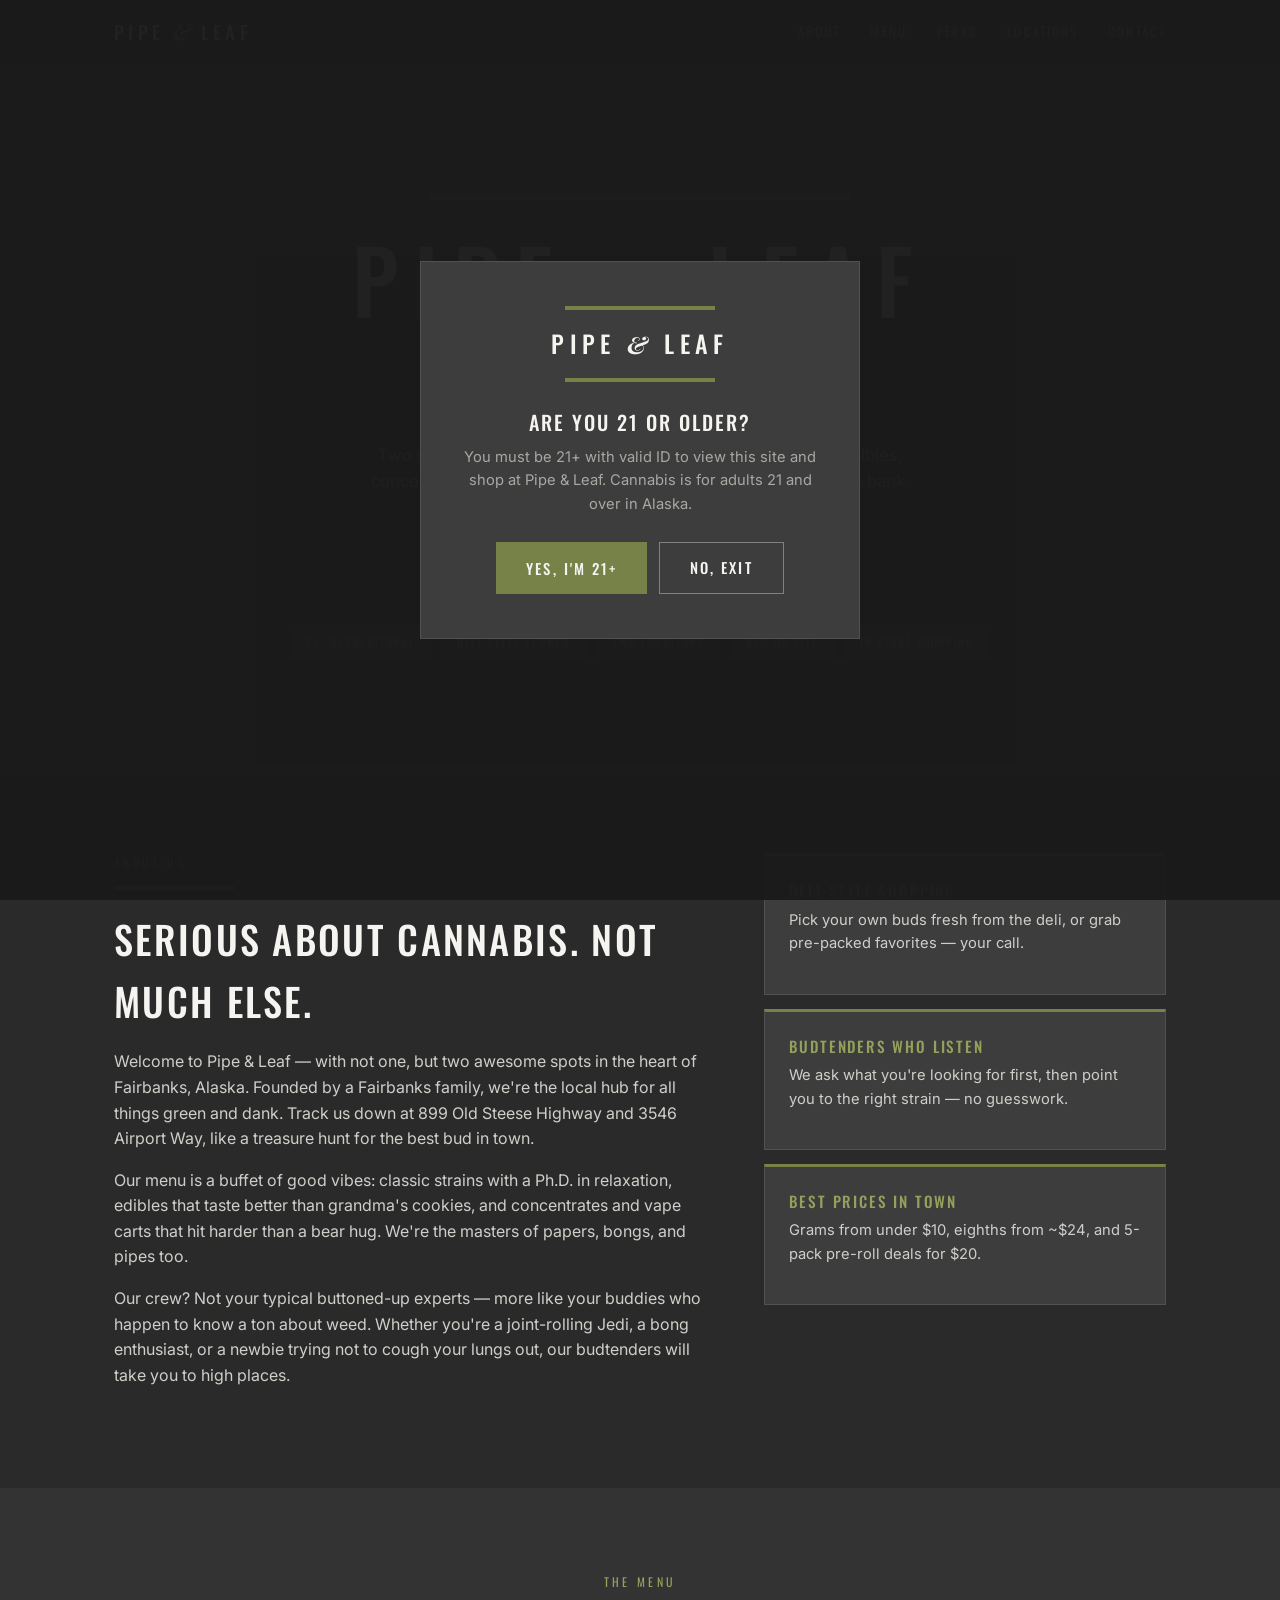
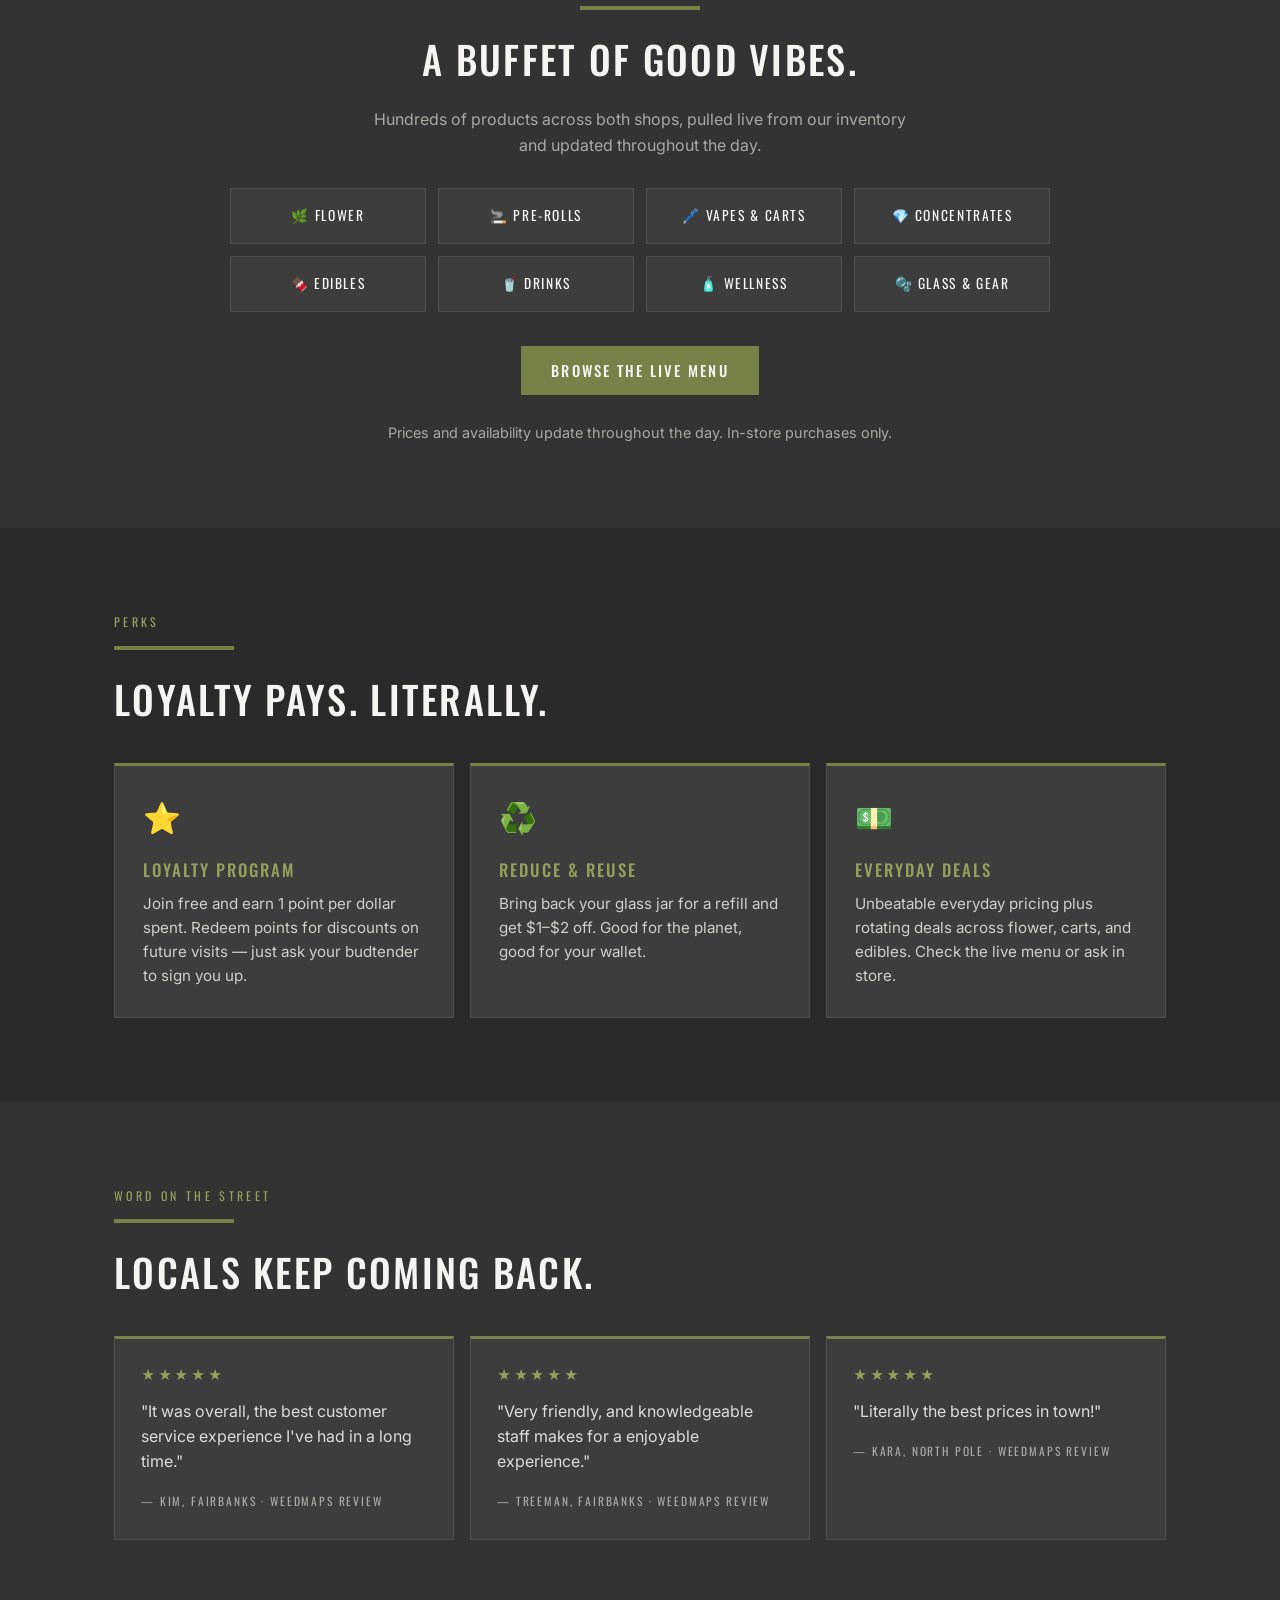
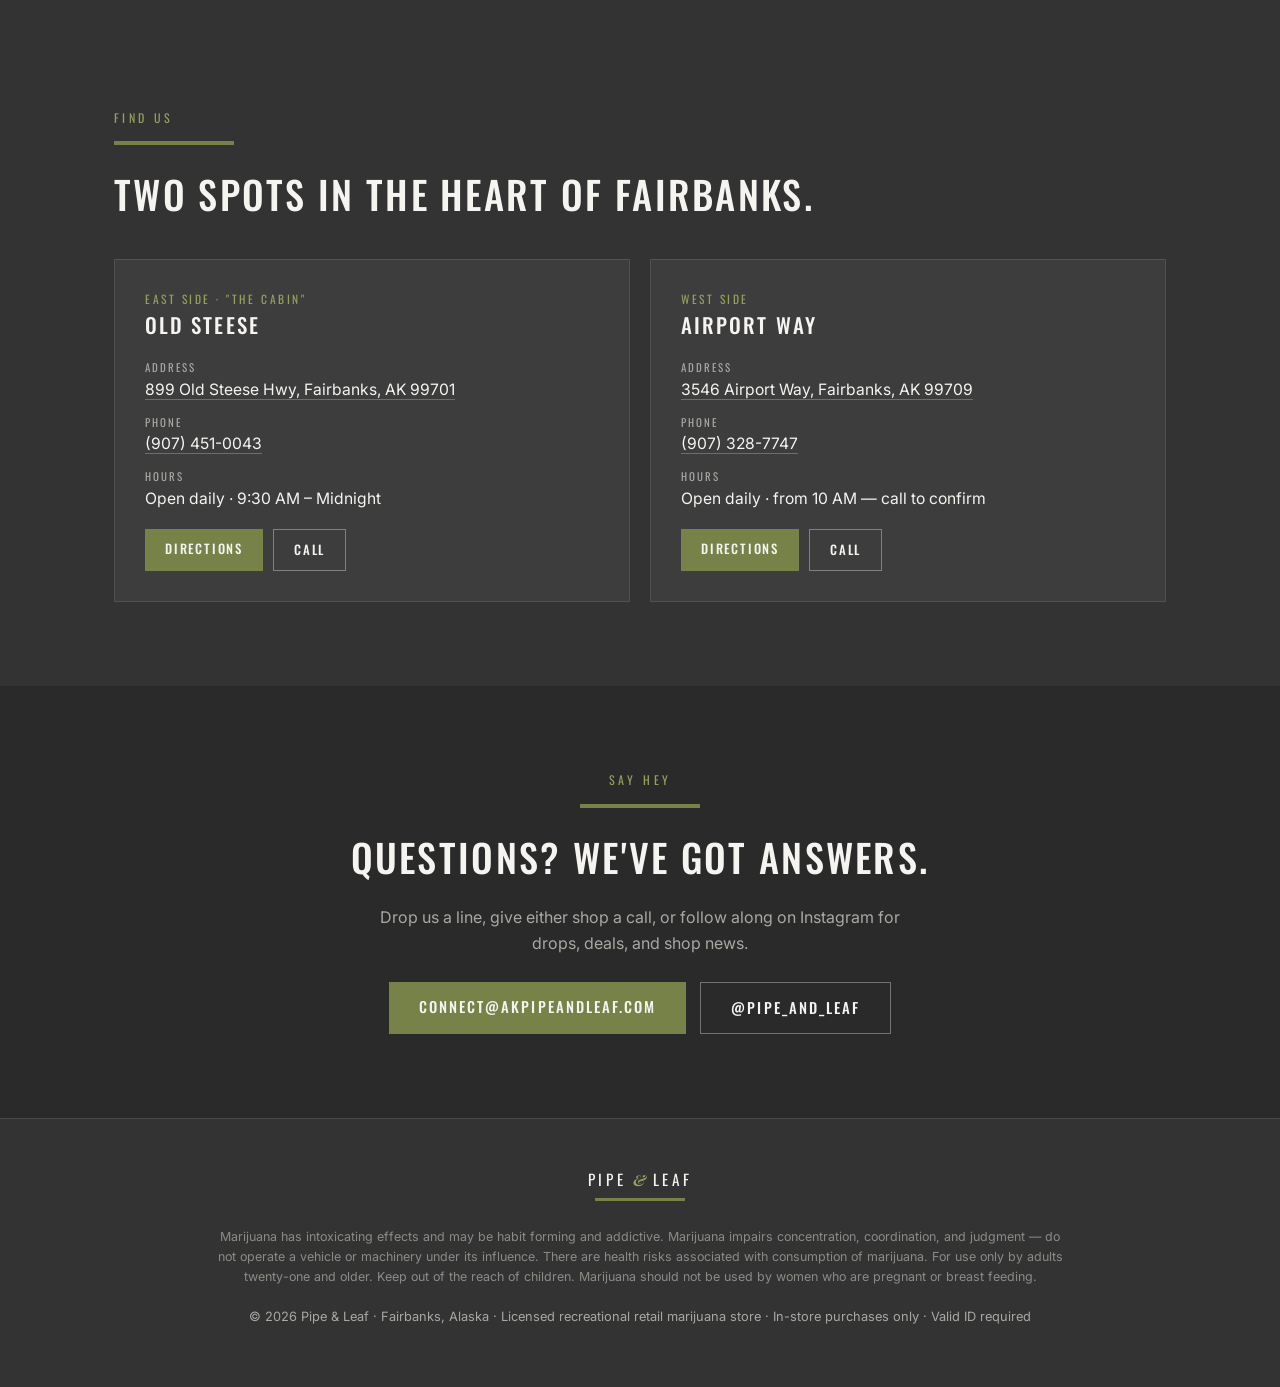
==== index.html @ ba617c5a "Add files via upload" ====
<!DOCTYPE html>
<html lang="en">
<head>
<meta charset="UTF-8">
<meta name="viewport" content="width=device-width, initial-scale=1.0">
<title>Pipe &amp; Leaf | Fairbanks, Alaska Cannabis Dispensary</title>
<meta name="description" content="Pipe &amp; Leaf is a family-founded cannabis dispensary with two Fairbanks, Alaska locations — premium flower, edibles, concentrates, vape carts, and glass at unbeatable prices. 21+ only.">
<meta property="og:title" content="Pipe &amp; Leaf | Fairbanks Cannabis">
<meta property="og:description" content="Two locations in the heart of Fairbanks, Alaska. Flower, edibles, concentrates, carts, and glass — family-founded, budget-friendly.">
<meta property="og:type" content="website">
<meta property="og:url" content="https://pipeandleaf.nealmedia.app">
<meta property="og:image" content="https://images.weedmaps.com/dispensaries/000/325/836/mobile_hero/1738631718-pipe-and-leaf.jpg?w=1200&auto=format">
<link rel="preconnect" href="https://fonts.googleapis.com">
<link rel="preconnect" href="https://fonts.gstatic.com" crossorigin>
<link href="https://fonts.googleapis.com/css2?family=Oswald:wght@300;400;500;600&family=Playfair+Display:ital,wght@1,500;1,700&family=Inter:wght@400;500;600&display=swap" rel="stylesheet">
<link rel="icon" href="data:image/svg+xml,<svg xmlns='http://www.w3.org/2000/svg' viewBox='0 0 100 100'><rect width='100' height='100' fill='%23333333'/><rect x='15' y='24' width='70' height='6' fill='%23768248'/><rect x='15' y='70' width='70' height='6' fill='%23768248'/><text x='50' y='58' font-family='sans-serif' font-size='28' fill='white' text-anchor='middle' font-weight='bold'>P%26L</text></svg>">
<style>
  :root{
    --charcoal:#333333;        /* brand background */
    --charcoal-2:#3d3d3d;      /* raised surfaces */
    --charcoal-3:#2a2a2a;      /* deeper surfaces */
    --olive:#768248;           /* brand green bars */
    --olive-bright:#93a15c;    /* hover / accents */
    --white:#f5f4f1;
    --muted:#a8a8a3;
    --line:rgba(255,255,255,.1);
  }
  *{margin:0;padding:0;box-sizing:border-box}
  html{scroll-behavior:smooth}
  body{font-family:'Inter',sans-serif;background:var(--charcoal);color:var(--white);line-height:1.6}
  h1,h2,h3{font-family:'Oswald',sans-serif;text-transform:uppercase;font-weight:500;letter-spacing:.06em}
  .amp{font-family:'Playfair Display',serif;font-style:italic;text-transform:none;font-weight:700}
  a{color:inherit}
  .wrap{max-width:1100px;margin:0 auto;padding:0 24px}

  /* Brand rules (the olive bars) */
  .rule{display:block;width:120px;height:4px;background:var(--olive);border:none;margin:0 0 18px}
  .rule.center{margin:0 auto 18px}

  /* Age gate */
  #agegate{position:fixed;inset:0;background:rgba(26,26,26,.97);z-index:100;display:flex;align-items:center;justify-content:center;padding:24px}
  #agegate .card{background:var(--charcoal-2);border:1px solid var(--line);max-width:440px;text-align:center;padding:44px 36px}
  #agegate .mark{font-family:'Oswald',sans-serif;font-weight:500;font-size:1.5rem;letter-spacing:.22em;text-transform:uppercase;margin:14px 0}
  #agegate .bar{width:150px;height:4px;background:var(--olive);margin:0 auto}
  #agegate h2{font-size:1.25rem;margin:24px 0 8px;letter-spacing:.1em}
  #agegate p{color:var(--muted);font-size:.92rem;margin-bottom:26px}
  #agegate .btns{display:flex;gap:12px;justify-content:center}
  .btn{display:inline-block;padding:13px 30px;border:none;font-family:'Oswald',sans-serif;font-weight:500;font-size:.92rem;letter-spacing:.14em;text-transform:uppercase;cursor:pointer;text-decoration:none;transition:background .15s ease,color .15s ease,border-color .15s ease}
  .btn-primary{background:var(--olive);color:var(--white)}
  .btn-primary:hover{background:var(--olive-bright)}
  .btn-ghost{background:transparent;color:var(--white);border:1px solid rgba(255,255,255,.35)}
  .btn-ghost:hover{border-color:var(--olive-bright);color:var(--olive-bright)}
  body.gated{overflow:hidden}

  /* Nav */
  nav{position:sticky;top:0;z-index:50;background:rgba(42,42,42,.95);backdrop-filter:blur(8px);border-bottom:1px solid var(--line)}
  nav .wrap{display:flex;align-items:center;justify-content:space-between;height:64px}
  .logo{font-family:'Oswald',sans-serif;font-weight:500;font-size:1.15rem;text-decoration:none;letter-spacing:.24em;text-transform:uppercase}
  .logo .amp{color:var(--olive-bright);letter-spacing:0;font-size:1.2em}
  nav ul{display:flex;gap:30px;list-style:none}
  nav ul a{text-decoration:none;font-family:'Oswald',sans-serif;font-size:.82rem;font-weight:400;letter-spacing:.16em;text-transform:uppercase;color:var(--muted);transition:color .15s}
  nav ul a:hover{color:var(--olive-bright)}
  #nav-toggle{display:none;background:none;border:1px solid var(--line);color:var(--white);font-size:1.1rem;padding:6px 12px;cursor:pointer}
  @media(max-width:720px){
    nav ul{display:none}
    #nav-toggle{display:block}
    nav ul.open{display:flex;position:absolute;top:64px;left:0;right:0;flex-direction:column;gap:0;background:var(--charcoal-3);border-bottom:1px solid var(--line)}
    nav ul.open li a{display:block;padding:16px 24px;border-top:1px solid var(--line)}
  }

  /* Reviews */
  #reviews .rev-grid{display:grid;grid-template-columns:repeat(auto-fit,minmax(260px,1fr));gap:16px;margin-top:34px}
  .rev{background:var(--charcoal-2);border:1px solid var(--line);border-top:3px solid var(--olive);padding:26px}
  .rev .stars{color:var(--olive-bright);letter-spacing:.2em;font-size:.85rem}
  .rev p{margin:12px 0 14px;color:#dcdcd7;font-size:1rem;line-height:1.55}
  .rev cite{font-family:'Oswald',sans-serif;font-style:normal;font-size:.72rem;letter-spacing:.16em;text-transform:uppercase;color:var(--muted)}

  /* Hero — mirrors the brand lockup, over storefront photo */
  header.hero{position:relative;padding:130px 0 110px;text-align:center;background:var(--charcoal);overflow:hidden}
  header.hero::before{content:'';position:absolute;inset:0;
    background:url('https://images.weedmaps.com/dispensaries/000/325/836/mobile_hero/1738631718-pipe-and-leaf.jpg?w=1600&auto=format') center 40%/cover no-repeat;
    opacity:.22;filter:saturate(.7)}
  header.hero::after{content:'';position:absolute;inset:0;background:
    linear-gradient(180deg, rgba(51,51,51,.55) 0%, rgba(51,51,51,.25) 45%, var(--charcoal) 100%)}
  header.hero .wrap{position:relative;z-index:1}
  .hero .bar{width:min(420px,70%);height:5px;background:var(--olive);margin:0 auto}
  .hero h1{font-size:clamp(2.8rem,9vw,5.5rem);font-weight:500;letter-spacing:.18em;margin:34px 0;line-height:1}
  .hero h1 .amp{color:var(--white);font-size:.85em;letter-spacing:0}
  .hero .tagline{font-family:'Oswald',sans-serif;text-transform:uppercase;letter-spacing:.3em;font-size:.85rem;color:var(--olive-bright);margin-top:34px}
  .hero p.sub{max-width:560px;margin:22px auto 36px;color:var(--muted);font-size:1.05rem}
  .hero .cta{display:flex;gap:14px;justify-content:center;flex-wrap:wrap}
  .badges{display:flex;gap:10px;justify-content:center;flex-wrap:wrap;margin-top:42px}
  .badge{font-family:'Oswald',sans-serif;font-size:.72rem;letter-spacing:.14em;text-transform:uppercase;padding:7px 15px;background:var(--charcoal-2);border:1px solid var(--line);color:var(--muted)}

  section{padding:84px 0}
  .section-kicker{font-family:'Oswald',sans-serif;color:var(--olive-bright);letter-spacing:.28em;text-transform:uppercase;font-size:.75rem;margin-bottom:14px}
  h2.title{font-size:clamp(1.7rem,4vw,2.4rem);margin-bottom:18px}

  /* About */
  #about{background:var(--charcoal-3)}
  #about .cols{display:grid;grid-template-columns:1.2fr .8fr;gap:48px;align-items:start}
  #about p{color:#cfcfca;margin-bottom:16px}
  .fact-card{background:var(--charcoal-2);border:1px solid var(--line);border-top:3px solid var(--olive);padding:22px 24px;margin-bottom:14px}
  .fact-card h3{font-size:.95rem;letter-spacing:.12em;color:var(--olive-bright);margin-bottom:6px}
  .fact-card p{font-size:.92rem;color:var(--muted);margin:0}
  @media(max-width:820px){#about .cols{grid-template-columns:1fr}}

  /* Menu teaser */
  .menu-blurb{color:var(--muted);max-width:560px;margin:0 auto 30px}
  .cat-links{display:grid;grid-template-columns:repeat(auto-fit,minmax(160px,1fr));gap:12px;max-width:820px;margin:0 auto 34px}
  .cat-links a{display:block;background:var(--charcoal-2);border:1px solid var(--line);padding:16px 12px;text-decoration:none;font-family:'Oswald',sans-serif;font-size:.85rem;letter-spacing:.12em;text-transform:uppercase;color:var(--white);transition:border-color .15s,transform .15s,color .15s}
  .cat-links a:hover{border-color:var(--olive);transform:translateY(-3px);color:var(--olive-bright)}
  .menu-note{margin-top:26px;text-align:center;color:var(--muted);font-size:.9rem}

  /* Perks */
  #perks{background:var(--charcoal-3)}
  .perks-grid{display:grid;grid-template-columns:repeat(auto-fit,minmax(280px,1fr));gap:16px;margin-top:34px}
  .perk{background:var(--charcoal-2);border:1px solid var(--line);border-top:3px solid var(--olive);padding:28px}
  .perk .icon{font-size:1.9rem}
  .perk h3{font-size:1.05rem;letter-spacing:.12em;margin:14px 0 8px;color:var(--olive-bright)}
  .perk p{font-size:.95rem;color:#cfcfca}

  /* Locations */
  .loc-grid{display:grid;grid-template-columns:repeat(auto-fit,minmax(300px,1fr));gap:20px;margin-top:34px}
  .loc{background:var(--charcoal-2);border:1px solid var(--line);padding:30px}
  .loc h3{font-size:1.3rem;letter-spacing:.1em;margin-bottom:4px}
  .loc .tag{font-family:'Oswald',sans-serif;color:var(--olive-bright);font-size:.72rem;letter-spacing:.22em;text-transform:uppercase}
  .loc dl{margin:18px 0}
  .loc dt{font-family:'Oswald',sans-serif;font-size:.68rem;text-transform:uppercase;letter-spacing:.18em;color:var(--muted);margin-top:12px}
  .loc dd{font-size:.98rem;color:var(--white)}
  .loc dd a{color:var(--white);text-decoration:none;border-bottom:1px solid rgba(255,255,255,.25)}
  .loc dd a:hover{border-color:var(--olive-bright)}
  .loc .actions{display:flex;gap:10px;flex-wrap:wrap;margin-top:10px}
  .loc .actions .btn{padding:10px 20px;font-size:.8rem}

  /* Contact */
  #contact{text-align:center;background:var(--charcoal-3)}
  #contact p{color:var(--muted);max-width:520px;margin:0 auto 26px}
  #contact .links{display:flex;gap:14px;justify-content:center;flex-wrap:wrap}

  footer{padding:48px 0 60px;border-top:1px solid var(--line)}
  footer .mark{text-align:center;font-family:'Oswald',sans-serif;letter-spacing:.24em;text-transform:uppercase;font-size:.95rem;margin-bottom:6px}
  footer .mark .amp{color:var(--olive-bright);letter-spacing:0}
  footer .bar{width:90px;height:3px;background:var(--olive);margin:0 auto 26px}
  footer .warn{font-size:.78rem;color:#8b8b86;max-width:860px;margin:0 auto 20px;text-align:center}
  footer .fine{font-size:.8rem;color:var(--muted);text-align:center}
</style>
</head>
<body class="gated">

<!-- 21+ Age Gate -->
<div id="agegate">
  <div class="card">
    <div class="bar"></div>
    <div class="mark">Pipe <span class="amp">&amp;</span> Leaf</div>
    <div class="bar"></div>
    <h2>Are you 21 or older?</h2>
    <p>You must be 21+ with valid ID to view this site and shop at Pipe &amp; Leaf. Cannabis is for adults 21 and over in Alaska.</p>
    <div class="btns">
      <button class="btn btn-primary" onclick="enterSite()">Yes, I'm 21+</button>
      <a class="btn btn-ghost" href="https://www.google.com">No, exit</a>
    </div>
  </div>
</div>

<nav>
  <div class="wrap">
    <a class="logo" href="#top">Pipe <span class="amp">&amp;</span> Leaf</a>
    <button id="nav-toggle" aria-label="Menu" onclick="document.querySelector('nav ul').classList.toggle('open')">☰</button>
    <ul onclick="this.classList.remove('open')">
      <li><a href="#about">About</a></li>
      <li><a href="menu.html">Menu</a></li>
      <li><a href="#perks">Perks</a></li>
      <li><a href="#locations">Locations</a></li>
      <li><a href="#contact">Contact</a></li>
    </ul>
  </div>
</nav>

<header class="hero" id="top">
  <div class="wrap">
    <div class="bar"></div>
    <h1>Pipe <span class="amp">&amp;</span> Leaf</h1>
    <div class="bar"></div>
    <div class="tagline">Fairbanks, Alaska · Family-Founded</div>
    <p class="sub">Two shops in the heart of Fairbanks with premium strains, edibles, concentrates, carts, and glass — at prices that won't break the bank.</p>
    <div class="cta">
      <a class="btn btn-primary" href="menu.html">Browse the Live Menu</a>
      <a class="btn btn-ghost" href="#locations">Find a Store</a>
    </div>
    <div class="badges">
      <span class="badge">21+ Recreational</span>
      <span class="badge">Deli-Style Flower</span>
      <span class="badge">Two Locations</span>
      <span class="badge">ATM On Site</span>
      <span class="badge">In-Store Shopping</span>
    </div>
  </div>
</header>

<section id="about">
  <div class="wrap">
    <div class="cols">
      <div>
        <div class="section-kicker">About Us</div>
        <hr class="rule">
        <h2 class="title">Serious about cannabis. Not much else.</h2>
        <p>Welcome to Pipe &amp; Leaf — with not one, but two awesome spots in the heart of Fairbanks, Alaska. Founded by a Fairbanks family, we're the local hub for all things green and dank. Track us down at 899 Old Steese Highway and 3546 Airport Way, like a treasure hunt for the best bud in town.</p>
        <p>Our menu is a buffet of good vibes: classic strains with a Ph.D. in relaxation, edibles that taste better than grandma's cookies, and concentrates and vape carts that hit harder than a bear hug. We're the masters of papers, bongs, and pipes too.</p>
        <p>Our crew? Not your typical buttoned-up experts — more like your buddies who happen to know a ton about weed. Whether you're a joint-rolling Jedi, a bong enthusiast, or a newbie trying not to cough your lungs out, our budtenders will take you to high places.</p>
      </div>
      <div>
        <div class="fact-card">
          <h3>Deli-Style Shopping</h3>
          <p>Pick your own buds fresh from the deli, or grab pre-packed favorites — your call.</p>
        </div>
        <div class="fact-card">
          <h3>Budtenders Who Listen</h3>
          <p>We ask what you're looking for first, then point you to the right strain — no guesswork.</p>
        </div>
        <div class="fact-card">
          <h3>Best Prices in Town</h3>
          <p>Grams from under $10, eighths from ~$24, and 5-pack pre-roll deals for $20.</p>
        </div>
      </div>
    </div>
  </div>
</section>

<section id="menu">
  <div class="wrap" style="text-align:center">
    <div class="section-kicker">The Menu</div>
    <hr class="rule center">
    <h2 class="title">A buffet of good vibes.</h2>
    <p class="menu-blurb">Hundreds of products across both shops, pulled live from our inventory and updated throughout the day.</p>
    <div class="cat-links">
      <a href="menu.html#flower">🌿 Flower</a>
      <a href="menu.html#pre-rolls">🚬 Pre-Rolls</a>
      <a href="menu.html#vape-pens">🖊️ Vapes &amp; Carts</a>
      <a href="menu.html#concentrates">💎 Concentrates</a>
      <a href="menu.html#edibles">🍫 Edibles</a>
      <a href="menu.html#drinks">🥤 Drinks</a>
      <a href="menu.html#wellness">🧴 Wellness</a>
      <a href="menu.html#gear">🫧 Glass &amp; Gear</a>
    </div>
    <a class="btn btn-primary" href="menu.html">Browse the Live Menu</a>
    <p class="menu-note">Prices and availability update throughout the day. In-store purchases only.</p>
  </div>
</section>

<section id="perks">
  <div class="wrap">
    <div class="section-kicker">Perks</div>
    <hr class="rule">
    <h2 class="title">Loyalty pays. Literally.</h2>
    <div class="perks-grid">
      <div class="perk">
        <div class="icon">⭐</div>
        <h3>Loyalty Program</h3>
        <p>Join free and earn 1 point per dollar spent. Redeem points for discounts on future visits — just ask your budtender to sign you up.</p>
      </div>
      <div class="perk">
        <div class="icon">♻️</div>
        <h3>Reduce &amp; Reuse</h3>
        <p>Bring back your glass jar for a refill and get $1–$2 off. Good for the planet, good for your wallet.</p>
      </div>
      <div class="perk">
        <div class="icon">💵</div>
        <h3>Everyday Deals</h3>
        <p>Unbeatable everyday pricing plus rotating deals across flower, carts, and edibles. Check the live menu or ask in store.</p>
      </div>
    </div>
  </div>
</section>

<section id="reviews">
  <div class="wrap">
    <div class="section-kicker">Word on the Street</div>
    <hr class="rule">
    <h2 class="title">Locals keep coming back.</h2>
    <div class="rev-grid">
      <div class="rev">
        <div class="stars">★★★★★</div>
        <p>"It was overall, the best customer service experience I've had in a long time."</p>
        <cite>— Kim, Fairbanks · Weedmaps review</cite>
      </div>
      <div class="rev">
        <div class="stars">★★★★★</div>
        <p>"Very friendly, and knowledgeable staff makes for a enjoyable experience."</p>
        <cite>— Treeman, Fairbanks · Weedmaps review</cite>
      </div>
      <div class="rev">
        <div class="stars">★★★★★</div>
        <p>"Literally the best prices in town!"</p>
        <cite>— Kara, North Pole · Weedmaps review</cite>
      </div>
    </div>
  </div>
</section>

<section id="locations">
  <div class="wrap">
    <div class="section-kicker">Find Us</div>
    <hr class="rule">
    <h2 class="title">Two spots in the heart of Fairbanks.</h2>
    <div class="loc-grid">
      <div class="loc">
        <div class="tag">East Side · "The Cabin"</div>
        <h3>Old Steese</h3>
        <dl>
          <dt>Address</dt>
          <dd><a href="https://www.google.com/maps/dir/?api=1&destination=899+Old+Steese+Hwy+Fairbanks+AK+99701" target="_blank" rel="noopener">899 Old Steese Hwy, Fairbanks, AK 99701</a></dd>
          <dt>Phone</dt>
          <dd><a href="tel:9074510043">(907) 451-0043</a></dd>
          <dt>Hours</dt>
          <dd>Open daily · 9:30 AM – Midnight</dd>
        </dl>
        <div class="actions">
          <a class="btn btn-primary" href="https://www.google.com/maps/dir/?api=1&destination=899+Old+Steese+Hwy+Fairbanks+AK+99701" target="_blank" rel="noopener">Directions</a>
          <a class="btn btn-ghost" href="tel:9074510043">Call</a>
        </div>
      </div>
      <div class="loc">
        <div class="tag">West Side</div>
        <h3>Airport Way</h3>
        <dl>
          <dt>Address</dt>
          <dd><a href="https://www.google.com/maps/dir/?api=1&destination=3546+Airport+Way+Fairbanks+AK+99709" target="_blank" rel="noopener">3546 Airport Way, Fairbanks, AK 99709</a></dd>
          <dt>Phone</dt>
          <dd><a href="tel:9073287747">(907) 328-7747</a></dd>
          <dt>Hours</dt>
          <dd>Open daily · from 10 AM — call to confirm</dd>
        </dl>
        <div class="actions">
          <a class="btn btn-primary" href="https://www.google.com/maps/dir/?api=1&destination=3546+Airport+Way+Fairbanks+AK+99709" target="_blank" rel="noopener">Directions</a>
          <a class="btn btn-ghost" href="tel:9073287747">Call</a>
        </div>
      </div>
    </div>
  </div>
</section>

<section id="contact">
  <div class="wrap">
    <div class="section-kicker">Say Hey</div>
    <hr class="rule center">
    <h2 class="title">Questions? We've got answers.</h2>
    <p>Drop us a line, give either shop a call, or follow along on Instagram for drops, deals, and shop news.</p>
    <div class="links">
      <a class="btn btn-primary" href="mailto:connect@akpipeandleaf.com">connect@akpipeandleaf.com</a>
      <a class="btn btn-ghost" href="https://www.instagram.com/pipe_and_leaf/" target="_blank" rel="noopener">@pipe_and_leaf</a>
    </div>
  </div>
</section>

<footer>
  <div class="wrap">
    <div class="mark">Pipe <span class="amp">&amp;</span> Leaf</div>
    <div class="bar"></div>
    <p class="warn">Marijuana has intoxicating effects and may be habit forming and addictive. Marijuana impairs concentration, coordination, and judgment — do not operate a vehicle or machinery under its influence. There are health risks associated with consumption of marijuana. For use only by adults twenty-one and older. Keep out of the reach of children. Marijuana should not be used by women who are pregnant or breast&nbsp;feeding.</p>
    <p class="fine">© <span id="yr"></span> Pipe &amp; Leaf · Fairbanks, Alaska · Licensed recreational retail marijuana store · In-store purchases only · Valid ID required</p>
  </div>
</footer>

<script>
  document.getElementById('yr').textContent = new Date().getFullYear();
  function enterSite(){
    document.getElementById('agegate').style.display = 'none';
    document.body.classList.remove('gated');
    try{ sessionStorage.setItem('pl_age_ok','1'); }catch(e){}
  }
  try{
    if(sessionStorage.getItem('pl_age_ok')==='1') enterSite();
  }catch(e){}

</script>
</body>
</html>
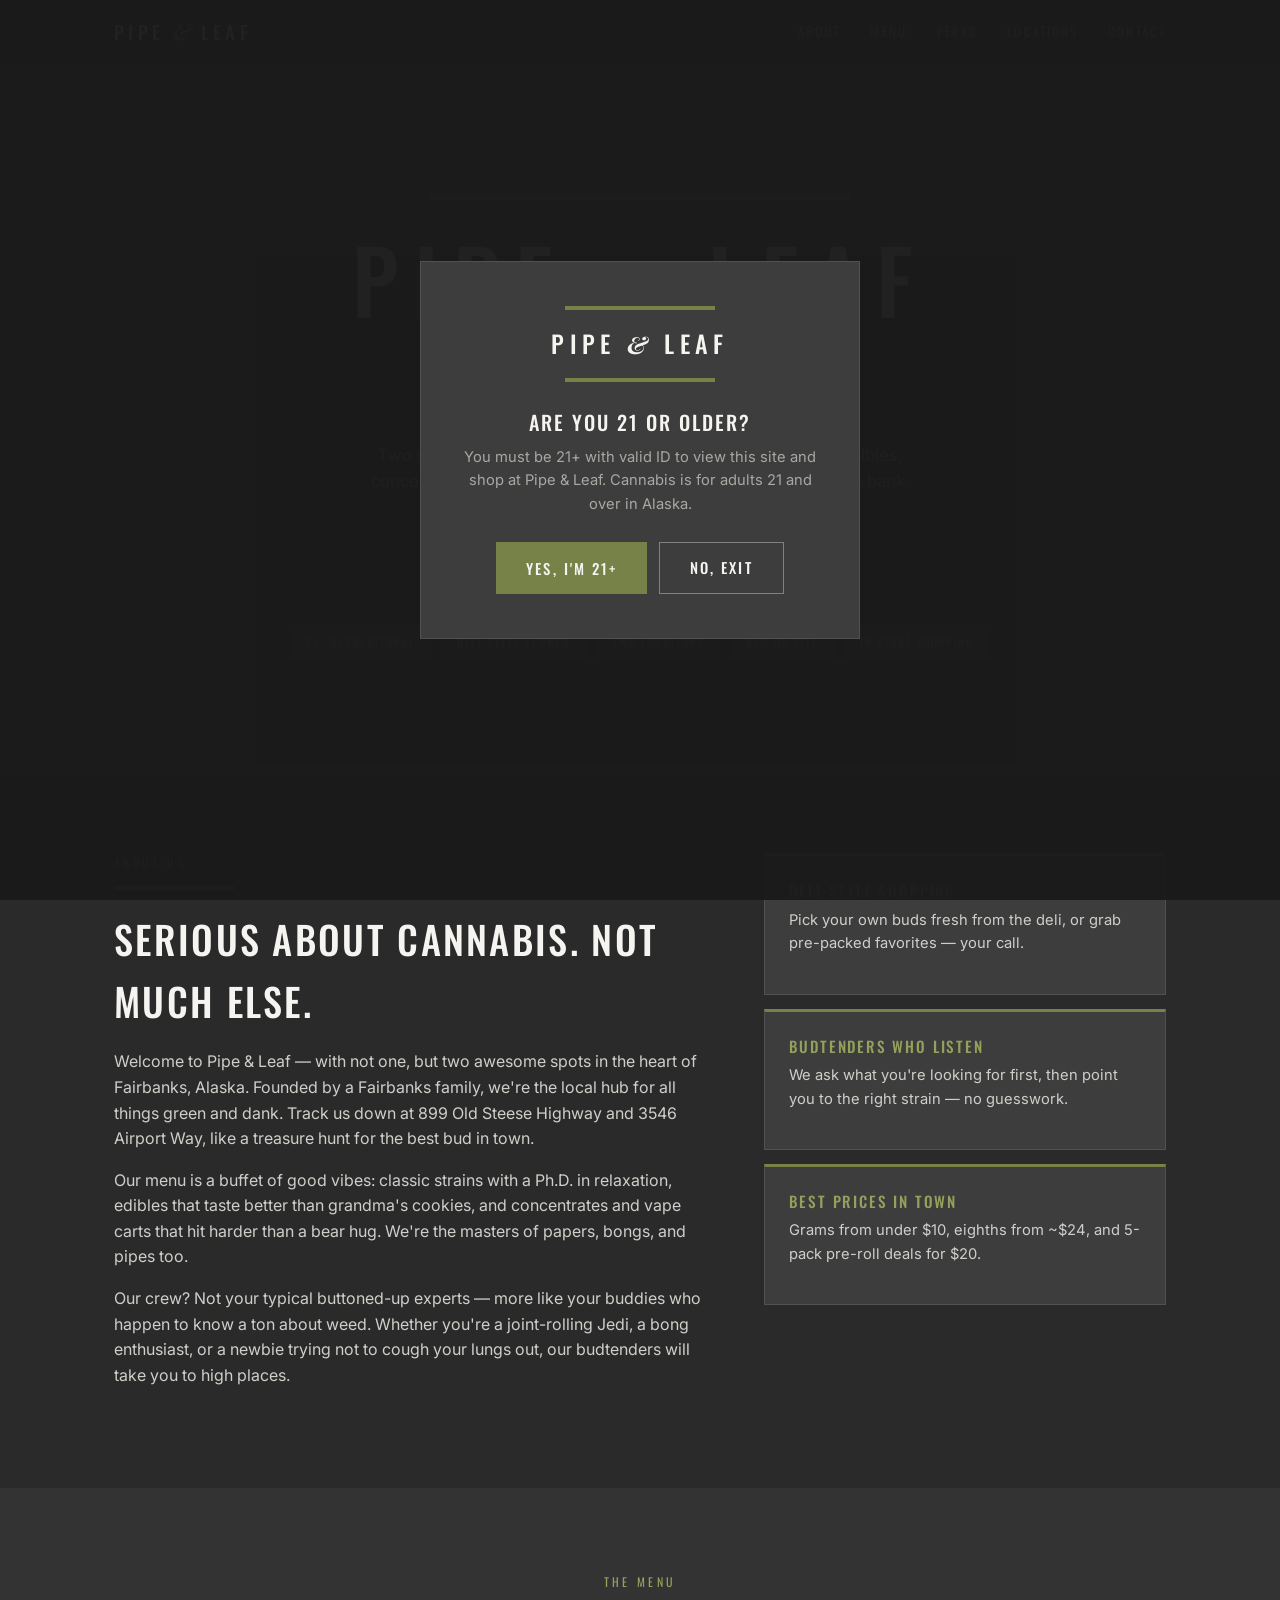
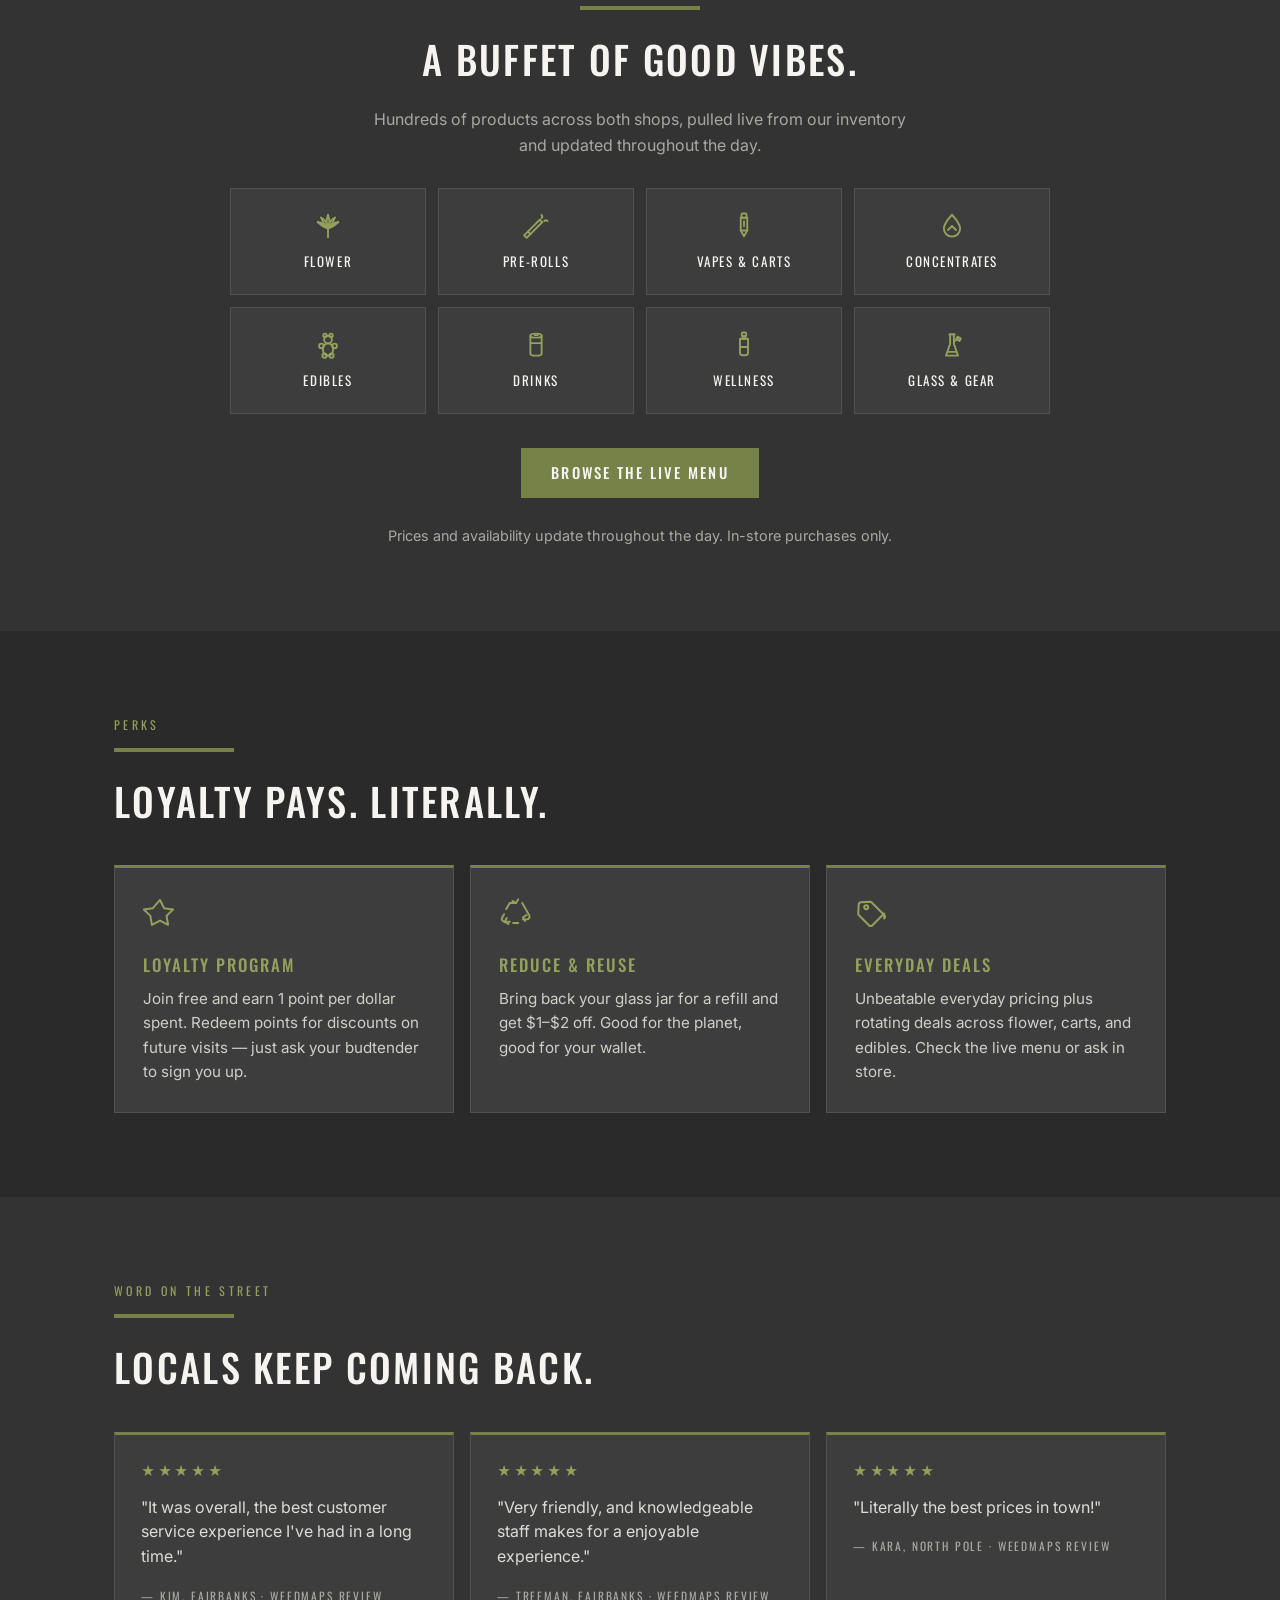
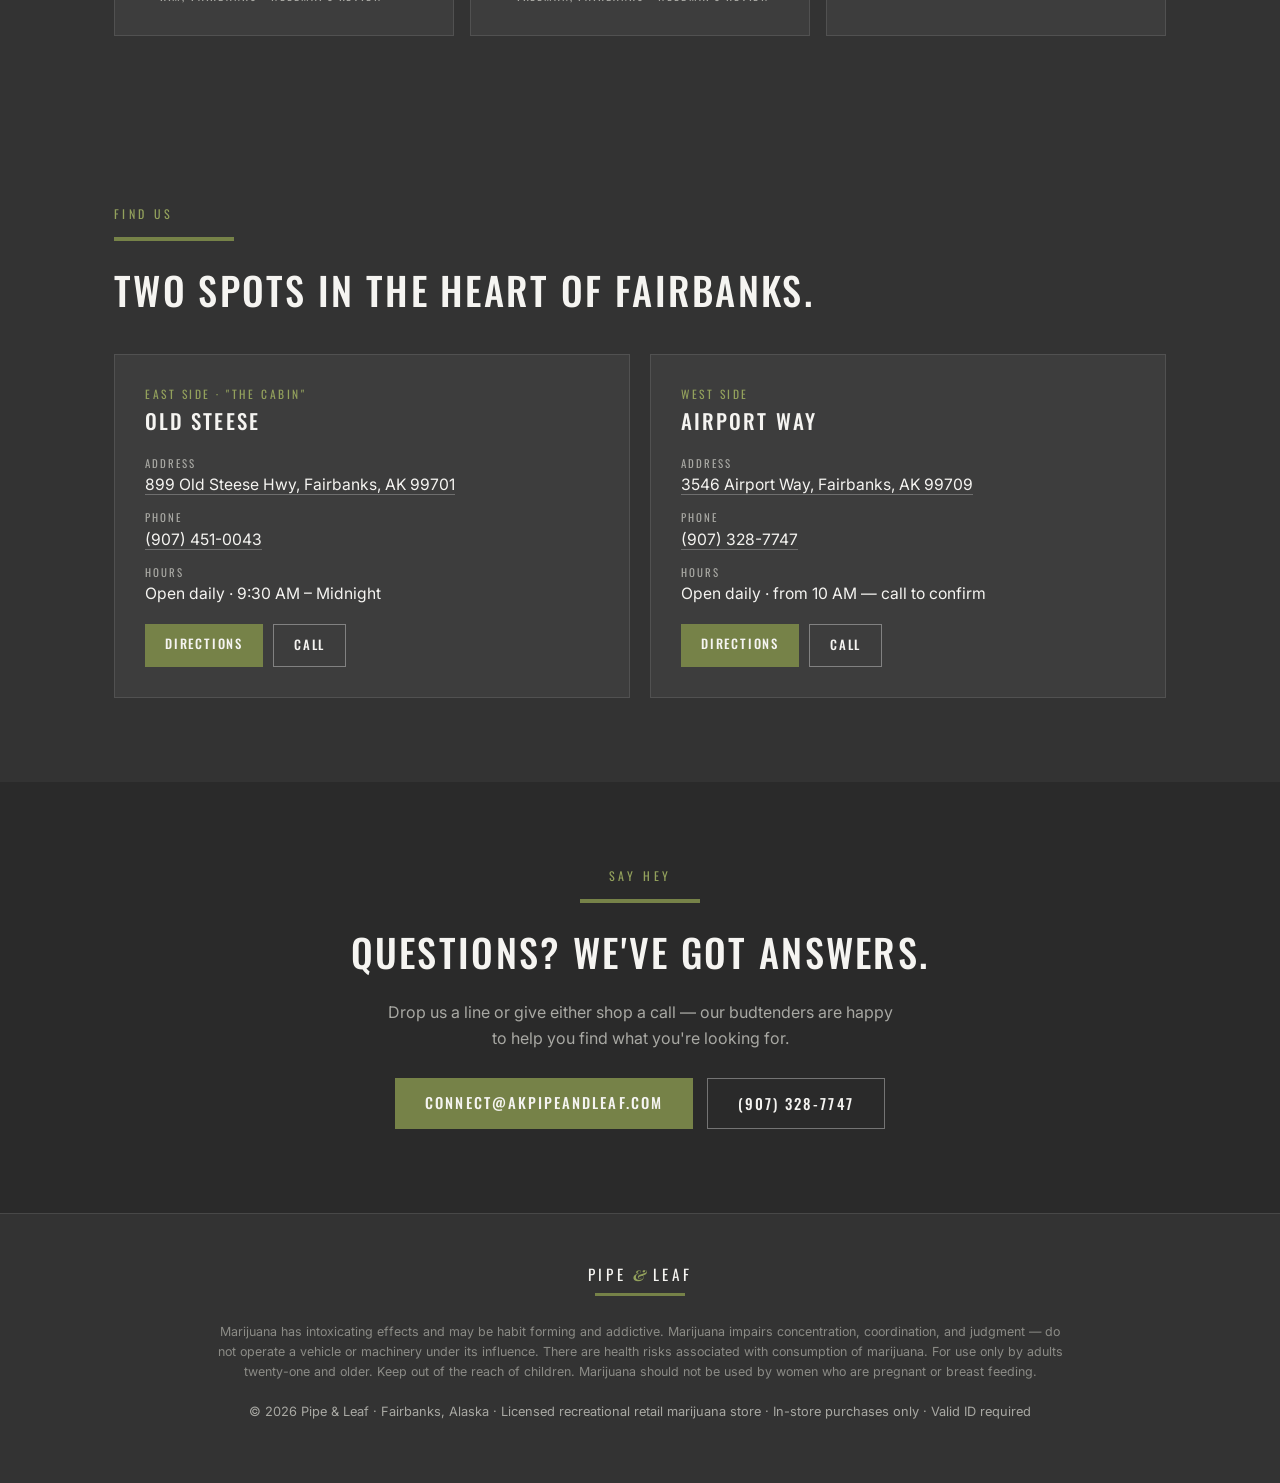
==== commit 4e647286: "Add files via upload" ====
--- a/index.html
+++ b/index.html
@@ -108,15 +108,18 @@
   /* Menu teaser */
   .menu-blurb{color:var(--muted);max-width:560px;margin:0 auto 30px}
   .cat-links{display:grid;grid-template-columns:repeat(auto-fit,minmax(160px,1fr));gap:12px;max-width:820px;margin:0 auto 34px}
-  .cat-links a{display:block;background:var(--charcoal-2);border:1px solid var(--line);padding:16px 12px;text-decoration:none;font-family:'Oswald',sans-serif;font-size:.85rem;letter-spacing:.12em;text-transform:uppercase;color:var(--white);transition:border-color .15s,transform .15s,color .15s}
+  .cat-links a{display:flex;flex-direction:column;align-items:center;gap:10px;background:var(--charcoal-2);border:1px solid var(--line);padding:22px 12px;text-decoration:none;font-family:'Oswald',sans-serif;font-size:.82rem;letter-spacing:.12em;text-transform:uppercase;color:var(--white);transition:border-color .15s,transform .15s,color .15s}
   .cat-links a:hover{border-color:var(--olive);transform:translateY(-3px);color:var(--olive-bright)}
+  .ico{display:inline-block;width:16px;height:16px;flex:none;line-height:0}
+  .ico svg{display:block;width:100%;height:100%}
+  .cat-links .ico{width:30px;height:30px;color:var(--olive-bright)}
   .menu-note{margin-top:26px;text-align:center;color:var(--muted);font-size:.9rem}
 
   /* Perks */
   #perks{background:var(--charcoal-3)}
   .perks-grid{display:grid;grid-template-columns:repeat(auto-fit,minmax(280px,1fr));gap:16px;margin-top:34px}
   .perk{background:var(--charcoal-2);border:1px solid var(--line);border-top:3px solid var(--olive);padding:28px}
-  .perk .icon{font-size:1.9rem}
+  .perk-ico{width:34px;height:34px;color:var(--olive-bright)}
   .perk h3{font-size:1.05rem;letter-spacing:.12em;margin:14px 0 8px;color:var(--olive-bright)}
   .perk p{font-size:.95rem;color:#cfcfca}
 
@@ -234,14 +237,14 @@
     <h2 class="title">A buffet of good vibes.</h2>
     <p class="menu-blurb">Hundreds of products across both shops, pulled live from our inventory and updated throughout the day.</p>
     <div class="cat-links">
-      <a href="menu.html#flower">🌿 Flower</a>
-      <a href="menu.html#pre-rolls">🚬 Pre-Rolls</a>
-      <a href="menu.html#vape-pens">🖊️ Vapes &amp; Carts</a>
-      <a href="menu.html#concentrates">💎 Concentrates</a>
-      <a href="menu.html#edibles">🍫 Edibles</a>
-      <a href="menu.html#drinks">🥤 Drinks</a>
-      <a href="menu.html#wellness">🧴 Wellness</a>
-      <a href="menu.html#gear">🫧 Glass &amp; Gear</a>
+      <a href="menu.html#flower"><span class="ico"><svg viewBox="0 0 24 24" fill="none" stroke="currentColor" stroke-width="1.5" stroke-linecap="round" stroke-linejoin="round"><path d="M12 21v-7"/><path d="M12 14c-1.6-3.4-1.3-7.2 0-11 1.3 3.8 1.6 7.6 0 11z"/><path d="M12 14C9.6 11.6 7.6 8.6 6.4 5.2 9.4 6.6 11.4 10 12 14z"/><path d="M12 14c2.4-2.4 4.4-5.4 5.6-8.8C14.6 6.6 12.6 10 12 14z"/><path d="M12 14c-3-1-6-2.8-8.4-5.2 3.2.4 6.4 2 8.4 5.2z"/><path d="M12 14c3-1 6-2.8 8.4-5.2-3.2.4-6.4 2-8.4 5.2z"/></svg></span>Flower</a>
+      <a href="menu.html#pre-rolls"><span class="ico"><svg viewBox="0 0 24 24" fill="none" stroke="currentColor" stroke-width="1.5" stroke-linecap="round" stroke-linejoin="round"><path d="M2.5 19.5 15 7l2 2L4.5 21.5z"/><path d="m5.5 16.5 2 2"/><path d="M16.4 5.8c1-1 .5-2.1 0-2.6"/><path d="M18.6 8c1-1 2.1-.5 2.6 0"/></svg></span>Pre-Rolls</a>
+      <a href="menu.html#vape-pens"><span class="ico"><svg viewBox="0 0 24 24" fill="none" stroke="currentColor" stroke-width="1.5" stroke-linecap="round" stroke-linejoin="round"><rect x="9.9" y="2" width="4.2" height="3.4" rx="1.2"/><path d="M9.4 5.4h5.2v10.2H9.4z"/><path d="m9.4 15.6 2.6 4.6 2.6-4.6"/><path d="M12 8.2v4"/></svg></span>Vapes &amp; Carts</a>
+      <a href="menu.html#concentrates"><span class="ico"><svg viewBox="0 0 24 24" fill="none" stroke="currentColor" stroke-width="1.5" stroke-linecap="round" stroke-linejoin="round"><path d="M12 3s6.5 7.2 6.5 11a6.5 6.5 0 0 1-13 0C5.5 10.2 12 3 12 3z"/><path d="m8.8 15.2 3.2-3.2 3.2 3.2"/></svg></span>Concentrates</a>
+      <a href="menu.html#edibles"><span class="ico"><svg viewBox="0 0 24 24" fill="none" stroke="currentColor" stroke-width="1.5" stroke-linecap="round" stroke-linejoin="round"><circle cx="9.6" cy="4.3" r="1.4"/><circle cx="14.4" cy="4.3" r="1.4"/><circle cx="12" cy="7.7" r="3.1"/><ellipse cx="12" cy="15.6" rx="4.1" ry="5"/><circle cx="6.7" cy="12.7" r="1.8"/><circle cx="17.3" cy="12.7" r="1.8"/><circle cx="9.2" cy="20.5" r="1.7"/><circle cx="14.8" cy="20.5" r="1.7"/></svg></span>Edibles</a>
+      <a href="menu.html#drinks"><span class="ico"><svg viewBox="0 0 24 24" fill="none" stroke="currentColor" stroke-width="1.5" stroke-linecap="round" stroke-linejoin="round"><ellipse cx="12" cy="4.5" rx="4.5" ry="1.6"/><path d="M7.5 4.5v14.4a4.5 1.6 0 0 0 9 0V4.5"/><path d="M11 4.1h2.4"/><path d="M7.9 10.5h8.2"/></svg></span>Drinks</a>
+      <a href="menu.html#wellness"><span class="ico"><svg viewBox="0 0 24 24" fill="none" stroke="currentColor" stroke-width="1.5" stroke-linecap="round" stroke-linejoin="round"><rect x="10.2" y="2" width="3.6" height="3" rx="1.1"/><path d="M10.9 5h2.2v2h-2.2z"/><path d="M8.8 7h6.4v11.2a2 2 0 0 1-2 2h-2.4a2 2 0 0 1-2-2z"/><path d="M8.8 13.6h6.4"/></svg></span>Wellness</a>
+      <a href="menu.html#gear"><span class="ico"><svg viewBox="0 0 24 24" fill="none" stroke="currentColor" stroke-width="1.5" stroke-linecap="round" stroke-linejoin="round"><path d="M10.5 3.5h3V11l3.3 9.5H7.2L10.5 11z"/><path d="M9.8 3.5h4.4"/><path d="M13.5 9.2 17.2 7"/><path d="m16.4 5.3 2.7 1.6-1.1 1.9-2.7-1.6z"/><path d="M8.6 17.5h6.8"/></svg></span>Glass &amp; Gear</a>
     </div>
     <a class="btn btn-primary" href="menu.html">Browse the Live Menu</a>
     <p class="menu-note">Prices and availability update throughout the day. In-store purchases only.</p>
@@ -255,17 +258,17 @@
     <h2 class="title">Loyalty pays. Literally.</h2>
     <div class="perks-grid">
       <div class="perk">
-        <div class="icon">⭐</div>
+        <span class="ico perk-ico"><svg viewBox="0 0 24 24" fill="none" stroke="currentColor" stroke-width="1.4" stroke-linecap="round" stroke-linejoin="round"><path d="M12 2.8l2.85 5.78 6.38.93-4.61 4.5 1.09 6.35L12 17.36l-5.71 3-1.09-6.35-4.61-4.5 6.38-.93z"/></svg></span>
         <h3>Loyalty Program</h3>
         <p>Join free and earn 1 point per dollar spent. Redeem points for discounts on future visits — just ask your budtender to sign you up.</p>
       </div>
       <div class="perk">
-        <div class="icon">♻️</div>
+        <span class="ico perk-ico"><svg viewBox="0 0 24 24" fill="none" stroke="currentColor" stroke-width="1.4" stroke-linecap="round" stroke-linejoin="round"><path d="M7.6 4.9 5.1 9.2M3.6 12.9l-1.3 2.3a2 2 0 0 0 1.7 3h3.6"/><path d="m5.5 15.6-1.5 2.6 2.6 1.5"/><path d="m16.4 4.9 4.9 8.6a2 2 0 0 1-1.7 3h-2.7"/><path d="m19.5 13.5-2.6 1.5 1.5 2.6"/><path d="M13.5 19.1H10"/><path d="M9.4 3.5 12 5l1.5-2.6"/><path d="M7.6 4.9 12 5"/></svg></span>
         <h3>Reduce &amp; Reuse</h3>
         <p>Bring back your glass jar for a refill and get $1–$2 off. Good for the planet, good for your wallet.</p>
       </div>
       <div class="perk">
-        <div class="icon">💵</div>
+        <span class="ico perk-ico"><svg viewBox="0 0 24 24" fill="none" stroke="currentColor" stroke-width="1.4" stroke-linecap="round" stroke-linejoin="round"><path d="M20.6 12.3 12.3 20.6a1.8 1.8 0 0 1-2.5 0l-7-7a1.8 1.8 0 0 1-.5-1.3l.3-6.2a1.8 1.8 0 0 1 1.7-1.7l6.2-.3c.5 0 1 .2 1.3.5l8.8 8.8a1.8 1.8 0 0 1 0 2.5z"/><circle cx="7.9" cy="7.9" r="1.4"/></svg></span>
         <h3>Everyday Deals</h3>
         <p>Unbeatable everyday pricing plus rotating deals across flower, carts, and edibles. Check the live menu or ask in store.</p>
       </div>
@@ -345,10 +348,10 @@
     <div class="section-kicker">Say Hey</div>
     <hr class="rule center">
     <h2 class="title">Questions? We've got answers.</h2>
-    <p>Drop us a line, give either shop a call, or follow along on Instagram for drops, deals, and shop news.</p>
+    <p>Drop us a line or give either shop a call — our budtenders are happy to help you find what you're looking for.</p>
     <div class="links">
       <a class="btn btn-primary" href="mailto:connect@akpipeandleaf.com">connect@akpipeandleaf.com</a>
-      <a class="btn btn-ghost" href="https://www.instagram.com/pipe_and_leaf/" target="_blank" rel="noopener">@pipe_and_leaf</a>
+      <a class="btn btn-ghost" href="tel:9073287747">(907) 328-7747</a>
     </div>
   </div>
 </section>
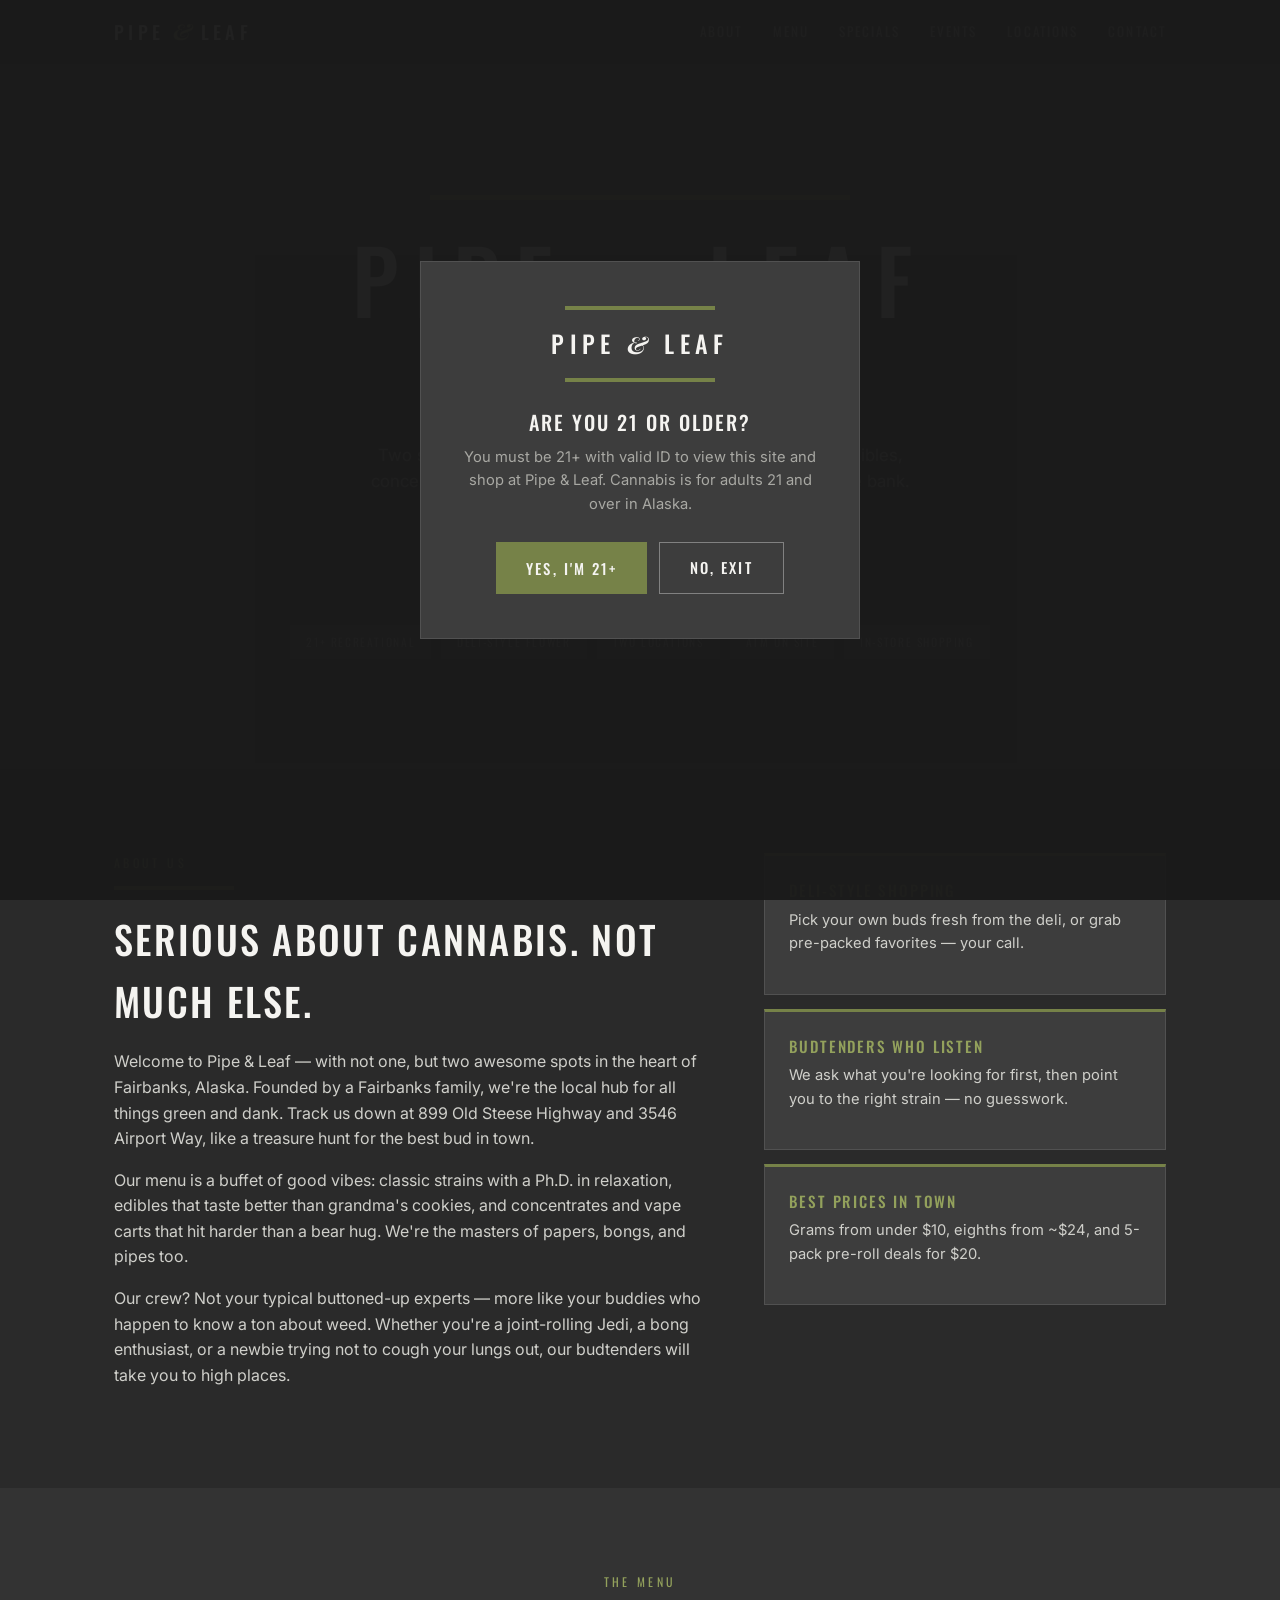
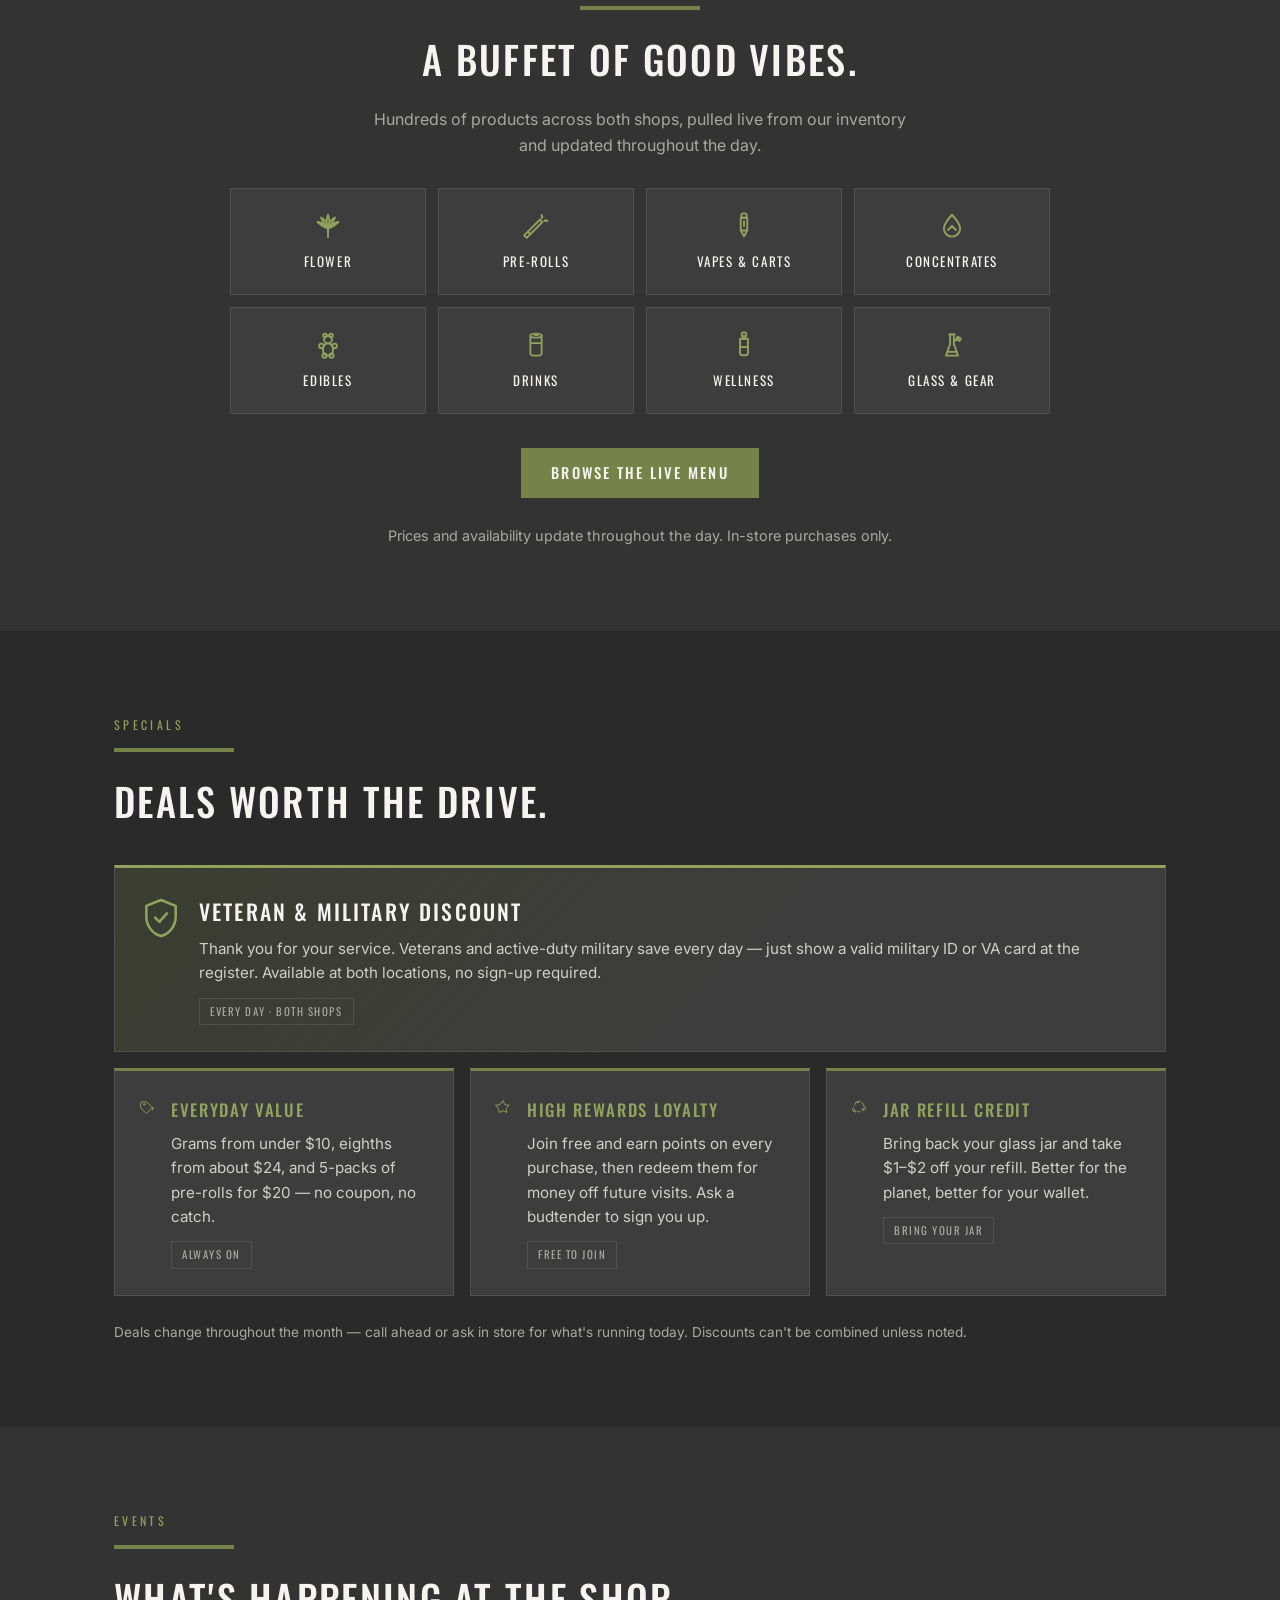
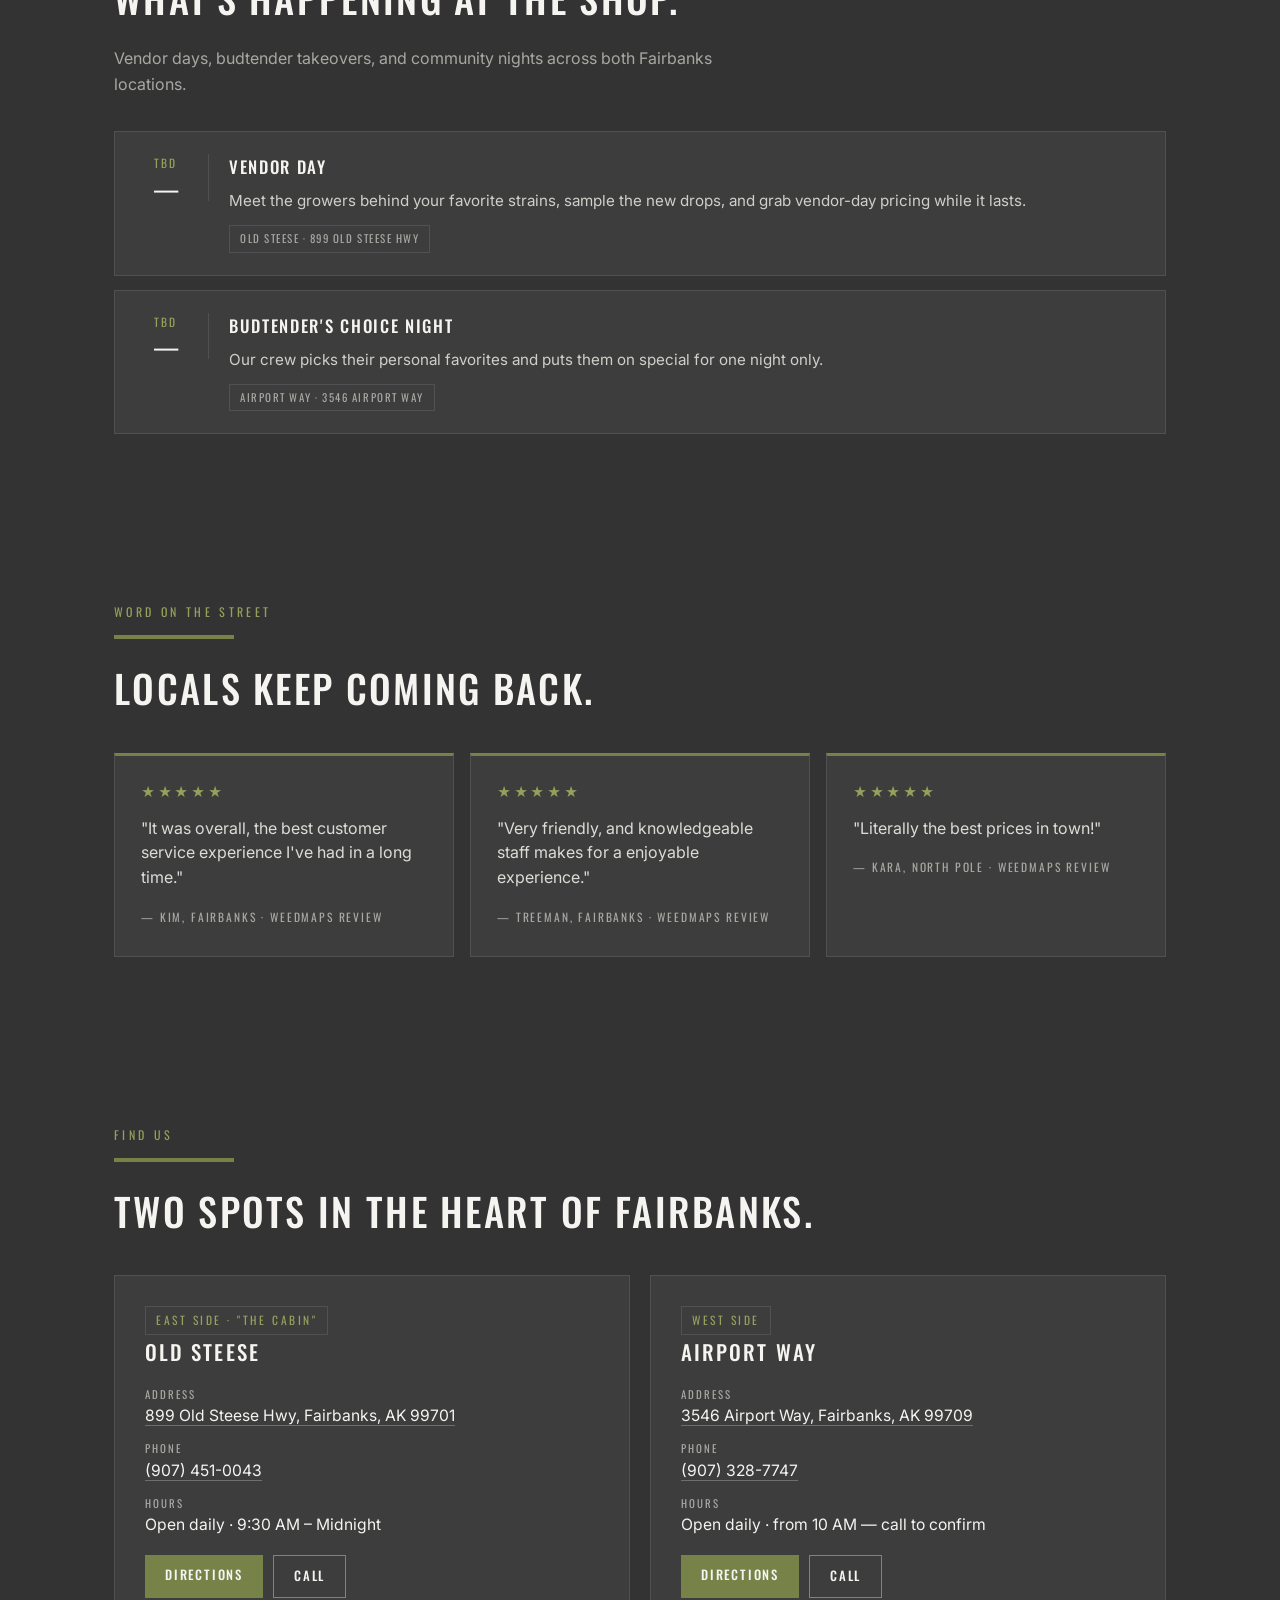
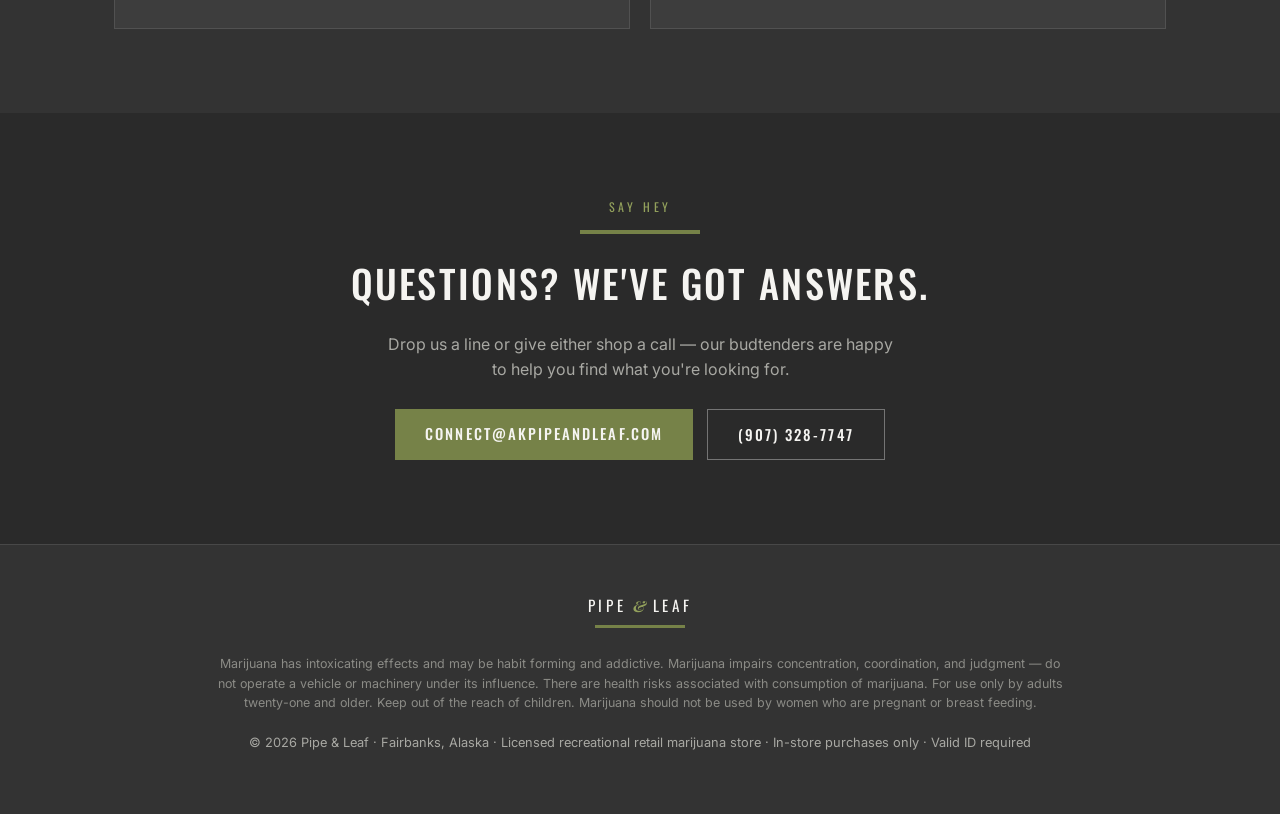
==== commit 2140ff37: "Add files via upload" ====
--- a/index.html
+++ b/index.html
@@ -68,6 +68,33 @@
     nav ul.open li a{display:block;padding:16px 24px;border-top:1px solid var(--line)}
   }
 
+  /* Specials */
+  #specials{background:var(--charcoal-3)}
+  .specials-grid{display:grid;grid-template-columns:repeat(auto-fit,minmax(280px,1fr));gap:16px;margin-top:34px}
+  .special{display:flex;gap:16px;background:var(--charcoal-2);border:1px solid var(--line);border-top:3px solid var(--olive);padding:26px 24px}
+  .special.feature{grid-column:1/-1;background:linear-gradient(135deg,rgba(118,130,72,.22),var(--charcoal-2) 60%);border-top-color:var(--olive-bright)}
+  .special h3{font-size:1.05rem;letter-spacing:.1em;color:var(--olive-bright);margin-bottom:8px}
+  .special.feature h3{font-size:1.35rem;color:var(--white)}
+  .special p{font-size:.95rem;color:#cfcfca;margin-bottom:12px}
+  .spec-ico{width:32px;height:32px;color:var(--olive-bright);margin-top:2px}
+  .special.feature .spec-ico{width:44px;height:44px}
+  .tag{display:inline-block;font-family:'Oswald',sans-serif;font-size:.68rem;letter-spacing:.14em;text-transform:uppercase;color:var(--muted);border:1px solid var(--line);padding:4px 10px}
+  .specials-note{margin-top:26px;font-size:.85rem;color:var(--muted)}
+
+  /* Events */
+  .events-intro{color:var(--muted);max-width:600px;margin-bottom:34px}
+  .events-list{display:flex;flex-direction:column;gap:14px}
+  .event{display:flex;gap:20px;background:var(--charcoal-2);border:1px solid var(--line);padding:22px 24px;align-items:flex-start}
+  .event .date{flex:none;width:70px;text-align:center;border-right:1px solid var(--line);padding-right:16px}
+  .event .date .mo{display:block;font-family:'Oswald',sans-serif;font-size:.72rem;letter-spacing:.18em;text-transform:uppercase;color:var(--olive-bright)}
+  .event .date .dy{display:block;font-family:'Oswald',sans-serif;font-size:1.6rem;line-height:1.1;color:var(--white)}
+  .event h3{font-size:1.05rem;letter-spacing:.1em;margin-bottom:8px}
+  .event p{font-size:.95rem;color:#cfcfca;margin-bottom:12px}
+  .events-empty{display:none;background:var(--charcoal-2);border:1px solid var(--line);border-top:3px solid var(--olive);padding:32px;text-align:center;color:var(--muted)}
+  .ev-cta{display:flex;gap:12px;justify-content:center;flex-wrap:wrap;margin-top:20px}
+  .ev-cta .btn{padding:11px 22px;font-size:.8rem}
+  @media(max-width:560px){.event{flex-direction:column;gap:12px}.event .date{width:auto;text-align:left;border-right:none;border-bottom:1px solid var(--line);padding:0 0 10px}.event .date .dy{display:inline;margin-left:8px}}
+
   /* Reviews */
   #reviews .rev-grid{display:grid;grid-template-columns:repeat(auto-fit,minmax(260px,1fr));gap:16px;margin-top:34px}
   .rev{background:var(--charcoal-2);border:1px solid var(--line);border-top:3px solid var(--olive);padding:26px}
@@ -115,14 +142,6 @@
   .cat-links .ico{width:30px;height:30px;color:var(--olive-bright)}
   .menu-note{margin-top:26px;text-align:center;color:var(--muted);font-size:.9rem}
 
-  /* Perks */
-  #perks{background:var(--charcoal-3)}
-  .perks-grid{display:grid;grid-template-columns:repeat(auto-fit,minmax(280px,1fr));gap:16px;margin-top:34px}
-  .perk{background:var(--charcoal-2);border:1px solid var(--line);border-top:3px solid var(--olive);padding:28px}
-  .perk-ico{width:34px;height:34px;color:var(--olive-bright)}
-  .perk h3{font-size:1.05rem;letter-spacing:.12em;margin:14px 0 8px;color:var(--olive-bright)}
-  .perk p{font-size:.95rem;color:#cfcfca}
-
   /* Locations */
   .loc-grid{display:grid;grid-template-columns:repeat(auto-fit,minmax(300px,1fr));gap:20px;margin-top:34px}
   .loc{background:var(--charcoal-2);border:1px solid var(--line);padding:30px}
@@ -173,7 +192,8 @@
     <ul onclick="this.classList.remove('open')">
       <li><a href="#about">About</a></li>
       <li><a href="menu.html">Menu</a></li>
-      <li><a href="#perks">Perks</a></li>
+      <li><a href="#specials">Specials</a></li>
+      <li><a href="#events">Events</a></li>
       <li><a href="#locations">Locations</a></li>
       <li><a href="#contact">Contact</a></li>
     </ul>
@@ -251,27 +271,76 @@
   </div>
 </section>
 
-<section id="perks">
-  <div class="wrap">
-    <div class="section-kicker">Perks</div>
+<section id="specials">
+  <div class="wrap">
+    <div class="section-kicker">Specials</div>
     <hr class="rule">
-    <h2 class="title">Loyalty pays. Literally.</h2>
-    <div class="perks-grid">
-      <div class="perk">
-        <span class="ico perk-ico"><svg viewBox="0 0 24 24" fill="none" stroke="currentColor" stroke-width="1.4" stroke-linecap="round" stroke-linejoin="round"><path d="M12 2.8l2.85 5.78 6.38.93-4.61 4.5 1.09 6.35L12 17.36l-5.71 3-1.09-6.35-4.61-4.5 6.38-.93z"/></svg></span>
-        <h3>Loyalty Program</h3>
-        <p>Join free and earn 1 point per dollar spent. Redeem points for discounts on future visits — just ask your budtender to sign you up.</p>
-      </div>
-      <div class="perk">
-        <span class="ico perk-ico"><svg viewBox="0 0 24 24" fill="none" stroke="currentColor" stroke-width="1.4" stroke-linecap="round" stroke-linejoin="round"><path d="M7.6 4.9 5.1 9.2M3.6 12.9l-1.3 2.3a2 2 0 0 0 1.7 3h3.6"/><path d="m5.5 15.6-1.5 2.6 2.6 1.5"/><path d="m16.4 4.9 4.9 8.6a2 2 0 0 1-1.7 3h-2.7"/><path d="m19.5 13.5-2.6 1.5 1.5 2.6"/><path d="M13.5 19.1H10"/><path d="M9.4 3.5 12 5l1.5-2.6"/><path d="M7.6 4.9 12 5"/></svg></span>
-        <h3>Reduce &amp; Reuse</h3>
-        <p>Bring back your glass jar for a refill and get $1–$2 off. Good for the planet, good for your wallet.</p>
-      </div>
-      <div class="perk">
-        <span class="ico perk-ico"><svg viewBox="0 0 24 24" fill="none" stroke="currentColor" stroke-width="1.4" stroke-linecap="round" stroke-linejoin="round"><path d="M20.6 12.3 12.3 20.6a1.8 1.8 0 0 1-2.5 0l-7-7a1.8 1.8 0 0 1-.5-1.3l.3-6.2a1.8 1.8 0 0 1 1.7-1.7l6.2-.3c.5 0 1 .2 1.3.5l8.8 8.8a1.8 1.8 0 0 1 0 2.5z"/><circle cx="7.9" cy="7.9" r="1.4"/></svg></span>
-        <h3>Everyday Deals</h3>
-        <p>Unbeatable everyday pricing plus rotating deals across flower, carts, and edibles. Check the live menu or ask in store.</p>
-      </div>
+    <h2 class="title">Deals worth the drive.</h2>
+    <div class="specials-grid">
+      <div class="special feature">
+        <span class="ico spec-ico"><svg viewBox="0 0 24 24" fill="none" stroke="currentColor" stroke-width="1.4" stroke-linecap="round" stroke-linejoin="round"><path d="M12 2.2 4 5.4v5.9c0 4.9 3.4 9.4 8 10.5 4.6-1.1 8-5.6 8-10.5V5.4z"/><path d="m8.8 11.8 2.3 2.3 4.1-4.6"/></svg></span>
+        <div>
+          <h3>Veteran &amp; Military Discount</h3>
+          <p>Thank you for your service. Veterans and active-duty military save every day — just show a valid military ID or VA card at the register. Available at both locations, no sign-up required.</p>
+          <span class="tag">Every day · Both shops</span>
+        </div>
+      </div>
+      <div class="special">
+        <span class="ico spec-ico"><svg viewBox="0 0 24 24" fill="none" stroke="currentColor" stroke-width="1.4" stroke-linecap="round" stroke-linejoin="round"><path d="M20.6 12.3 12.3 20.6a1.8 1.8 0 0 1-2.5 0l-7-7a1.8 1.8 0 0 1-.5-1.3l.3-6.2a1.8 1.8 0 0 1 1.7-1.7l6.2-.3c.5 0 1 .2 1.3.5l8.8 8.8a1.8 1.8 0 0 1 0 2.5z"/><circle cx="7.9" cy="7.9" r="1.4"/></svg></span>
+        <div>
+          <h3>Everyday Value</h3>
+          <p>Grams from under $10, eighths from about $24, and 5-packs of pre-rolls for $20 — no coupon, no catch.</p>
+          <span class="tag">Always on</span>
+        </div>
+      </div>
+      <div class="special">
+        <span class="ico spec-ico"><svg viewBox="0 0 24 24" fill="none" stroke="currentColor" stroke-width="1.4" stroke-linecap="round" stroke-linejoin="round"><path d="M12 2.8l2.85 5.78 6.38.93-4.61 4.5 1.09 6.35L12 17.36l-5.71 3-1.09-6.35-4.61-4.5 6.38-.93z"/></svg></span>
+        <div>
+          <h3>High Rewards Loyalty</h3>
+          <p>Join free and earn points on every purchase, then redeem them for money off future visits. Ask a budtender to sign you up.</p>
+          <span class="tag">Free to join</span>
+        </div>
+      </div>
+      <div class="special">
+        <span class="ico spec-ico"><svg viewBox="0 0 24 24" fill="none" stroke="currentColor" stroke-width="1.4" stroke-linecap="round" stroke-linejoin="round"><path d="M7.6 4.9 5.1 9.2M3.6 12.9l-1.3 2.3a2 2 0 0 0 1.7 3h3.6"/><path d="m5.5 15.6-1.5 2.6 2.6 1.5"/><path d="m16.4 4.9 4.9 8.6a2 2 0 0 1-1.7 3h-2.7"/><path d="m19.5 13.5-2.6 1.5 1.5 2.6"/><path d="M13.5 19.1H10"/><path d="M9.4 3.5 12 5l1.5-2.6"/><path d="M7.6 4.9 12 5"/></svg></span>
+        <div>
+          <h3>Jar Refill Credit</h3>
+          <p>Bring back your glass jar and take $1–$2 off your refill. Better for the planet, better for your wallet.</p>
+          <span class="tag">Bring your jar</span>
+        </div>
+      </div>
+    </div>
+    <p class="specials-note">Deals change throughout the month — call ahead or ask in store for what's running today. Discounts can't be combined unless noted.</p>
+  </div>
+</section>
+
+<section id="events">
+  <div class="wrap">
+    <div class="section-kicker">Events</div>
+    <hr class="rule">
+    <h2 class="title">What's happening at the shop.</h2>
+    <p class="events-intro">Vendor days, budtender takeovers, and community nights across both Fairbanks locations.</p>
+    <div class="events-list">
+      <article class="event">
+        <div class="date"><span class="mo">TBD</span><span class="dy">—</span></div>
+        <div class="ev-body">
+          <h3>Vendor Day</h3>
+          <p>Meet the growers behind your favorite strains, sample the new drops, and grab vendor-day pricing while it lasts.</p>
+          <span class="tag">Old Steese · 899 Old Steese Hwy</span>
+        </div>
+      </article>
+      <article class="event">
+        <div class="date"><span class="mo">TBD</span><span class="dy">—</span></div>
+        <div class="ev-body">
+          <h3>Budtender's Choice Night</h3>
+          <p>Our crew picks their personal favorites and puts them on special for one night only.</p>
+          <span class="tag">Airport Way · 3546 Airport Way</span>
+        </div>
+      </article>
+    </div>
+    <div class="events-empty">
+      Nothing on the calendar right now — follow along or call the shop, and we'll let you know as soon as the next one drops.
+      <div class="ev-cta"><a class="btn btn-ghost" href="tel:9073287747">Call Airport Way</a><a class="btn btn-ghost" href="tel:9074510043">Call Old Steese</a></div>
     </div>
   </div>
 </section>
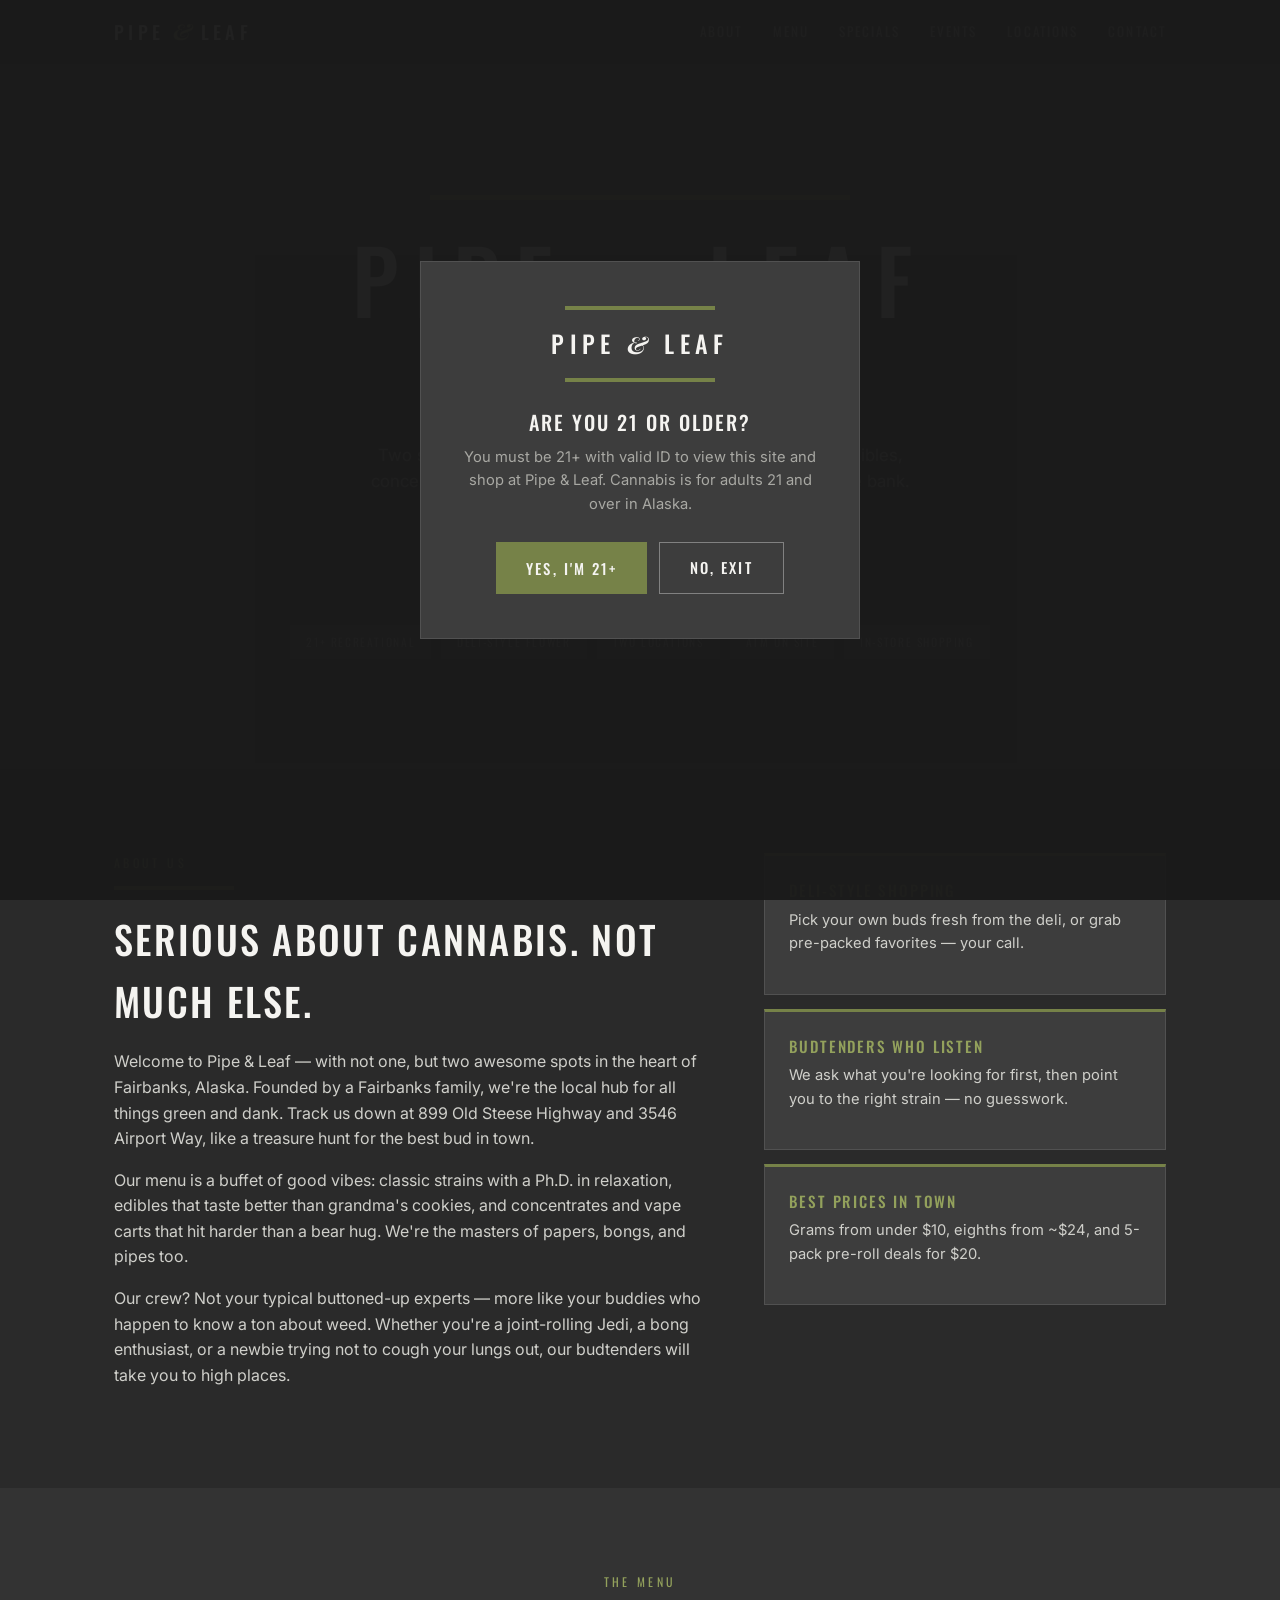
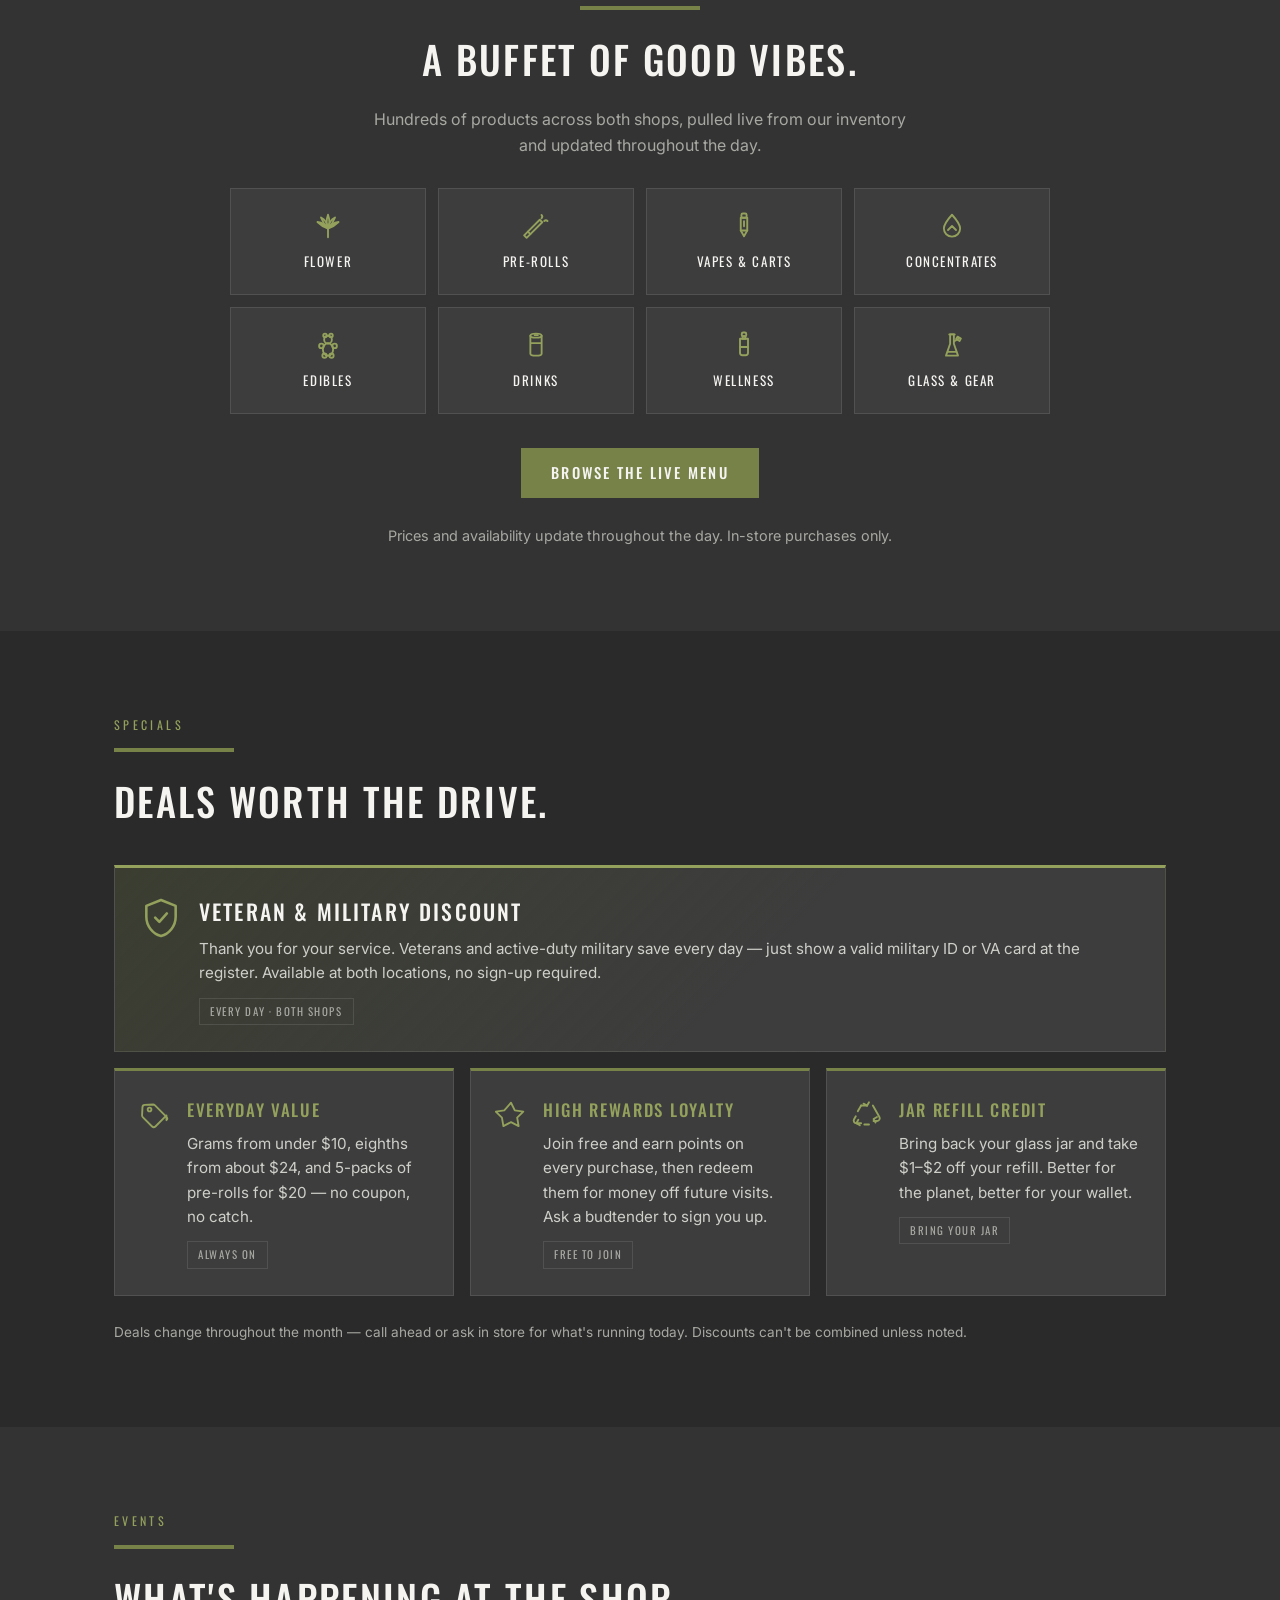
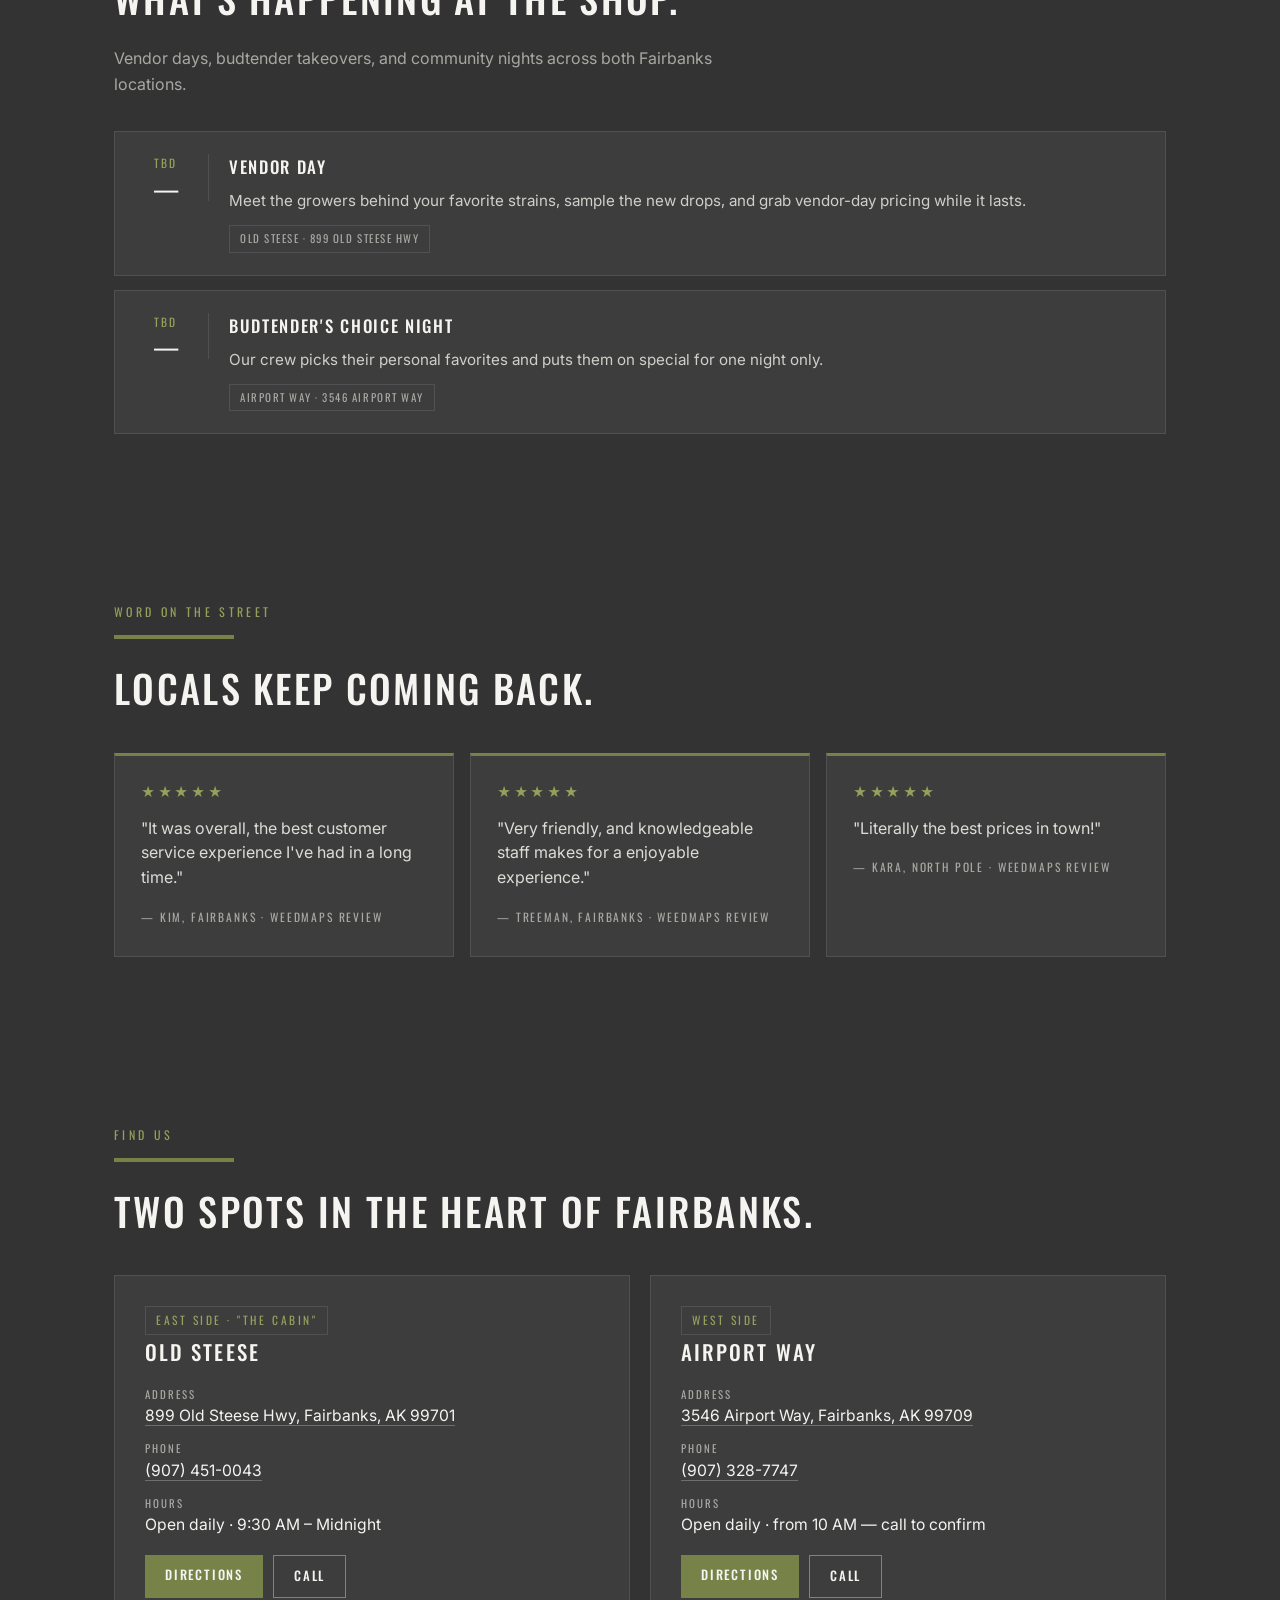
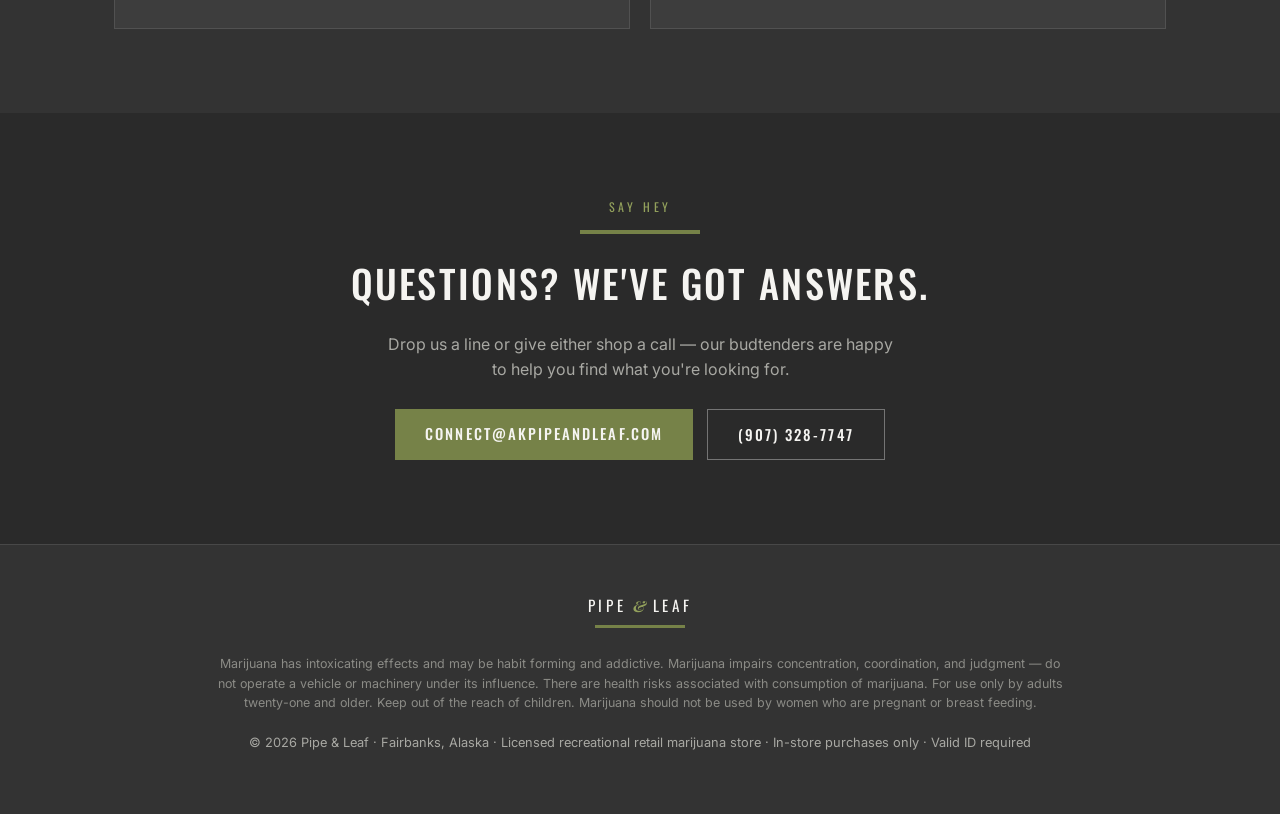
==== commit 516e09a4: "Add files via upload" ====
--- a/index.html
+++ b/index.html
@@ -76,7 +76,7 @@
   .special h3{font-size:1.05rem;letter-spacing:.1em;color:var(--olive-bright);margin-bottom:8px}
   .special.feature h3{font-size:1.35rem;color:var(--white)}
   .special p{font-size:.95rem;color:#cfcfca;margin-bottom:12px}
-  .spec-ico{width:32px;height:32px;color:var(--olive-bright);margin-top:2px}
+  .special .spec-ico{width:32px;height:32px;color:var(--olive-bright);margin-top:2px}
   .special.feature .spec-ico{width:44px;height:44px}
   .tag{display:inline-block;font-family:'Oswald',sans-serif;font-size:.68rem;letter-spacing:.14em;text-transform:uppercase;color:var(--muted);border:1px solid var(--line);padding:4px 10px}
   .specials-note{margin-top:26px;font-size:.85rem;color:var(--muted)}
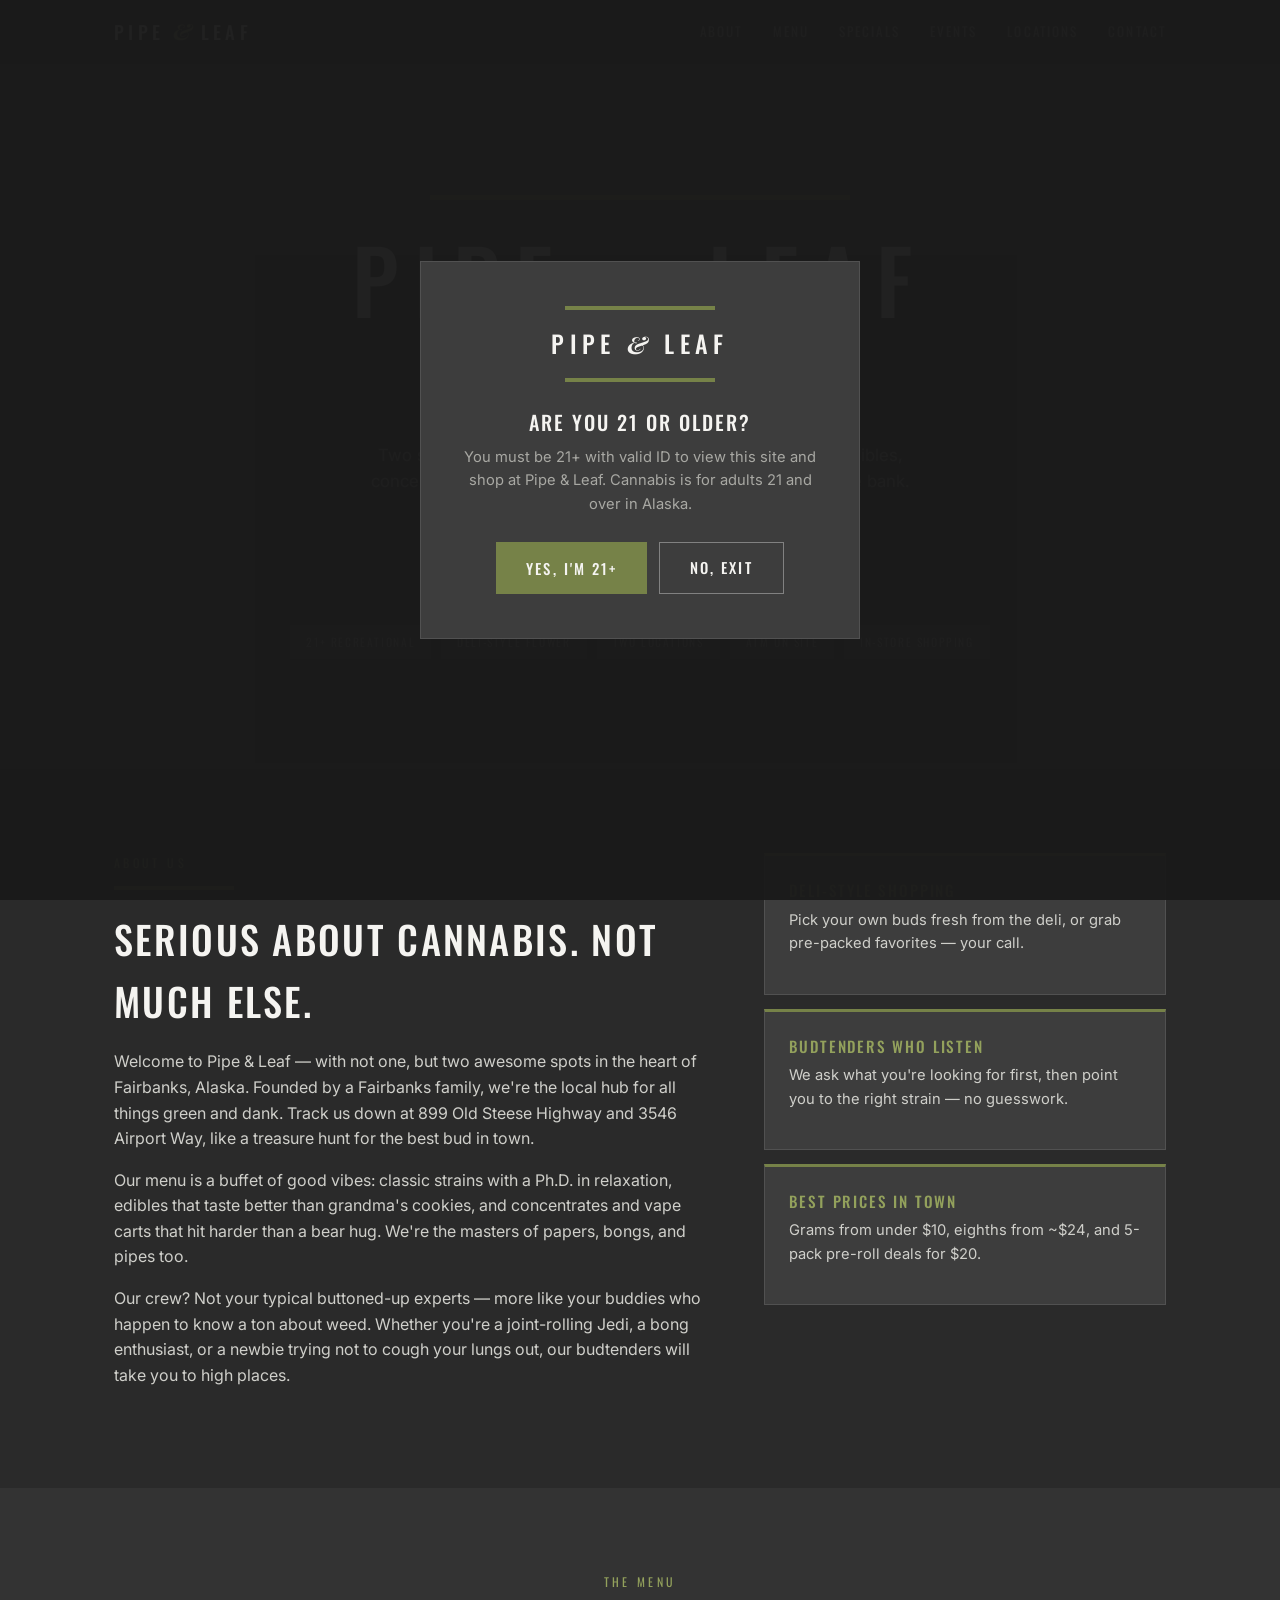
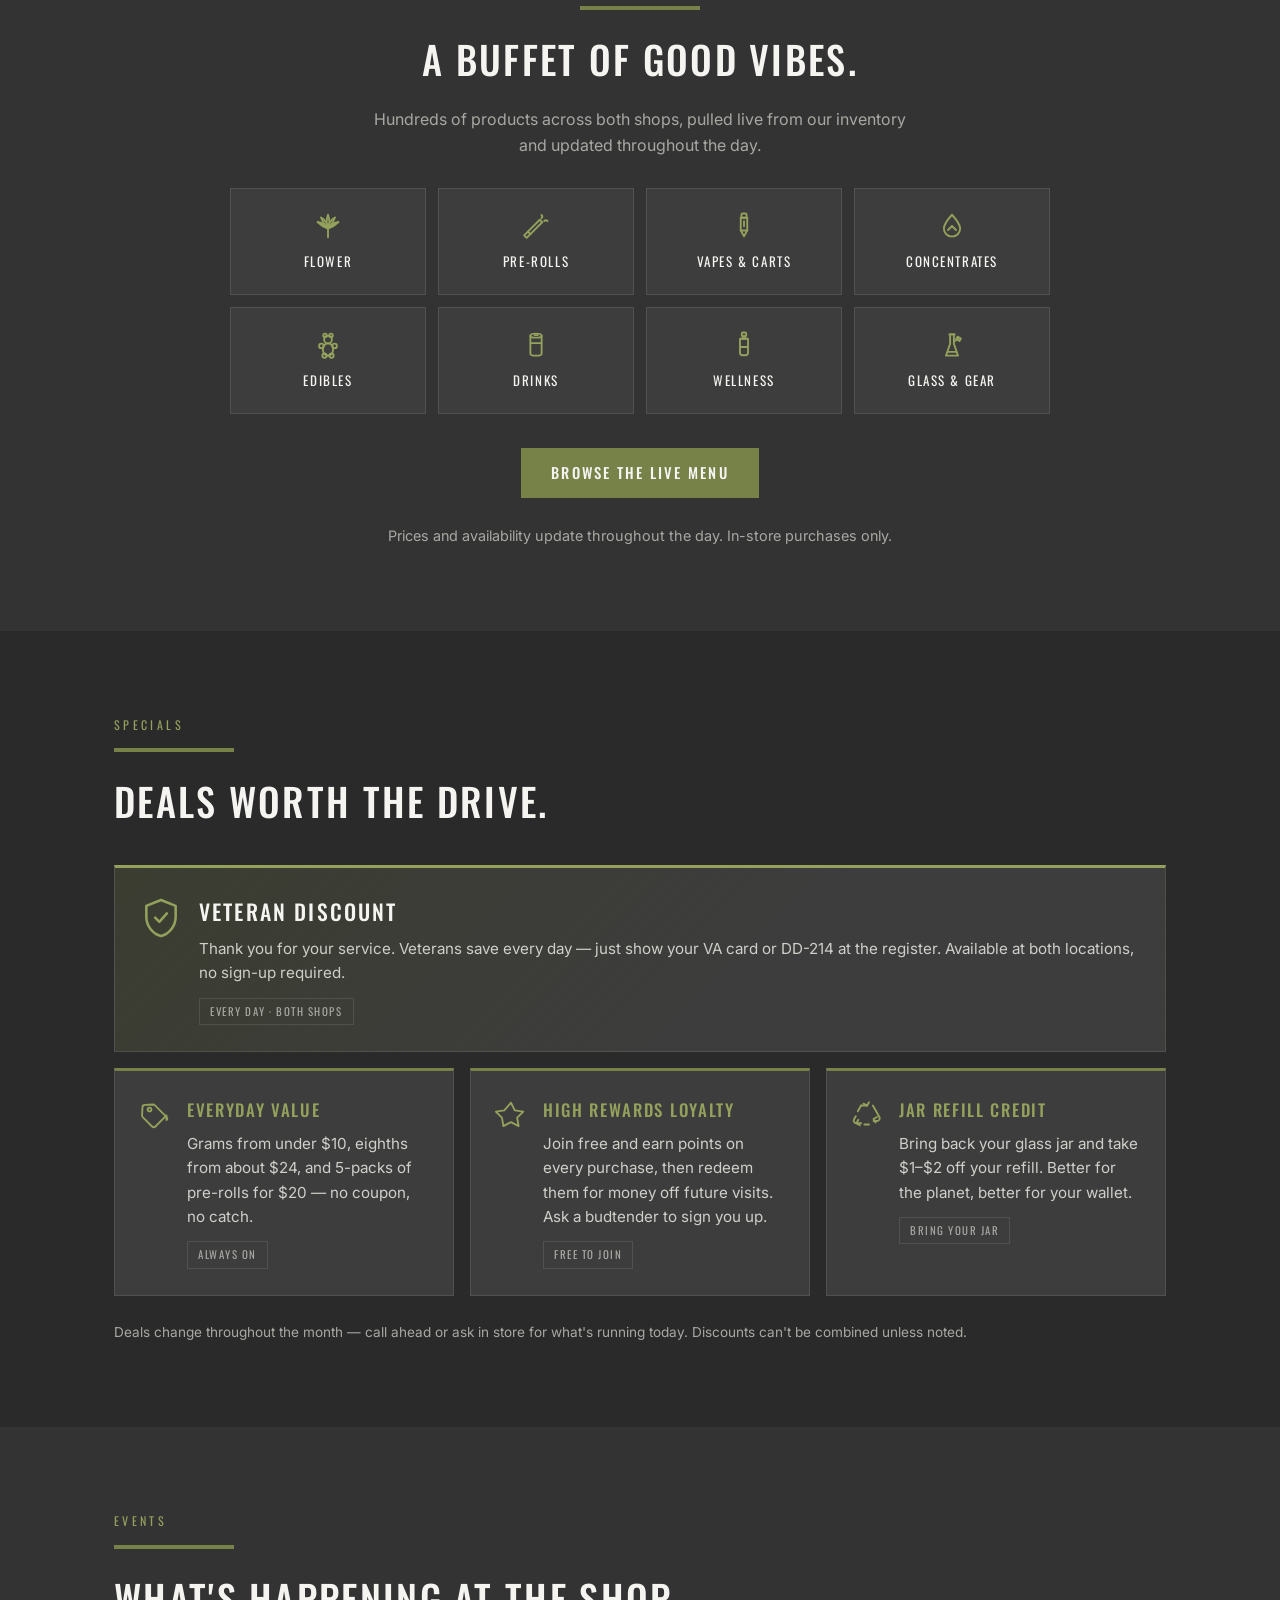
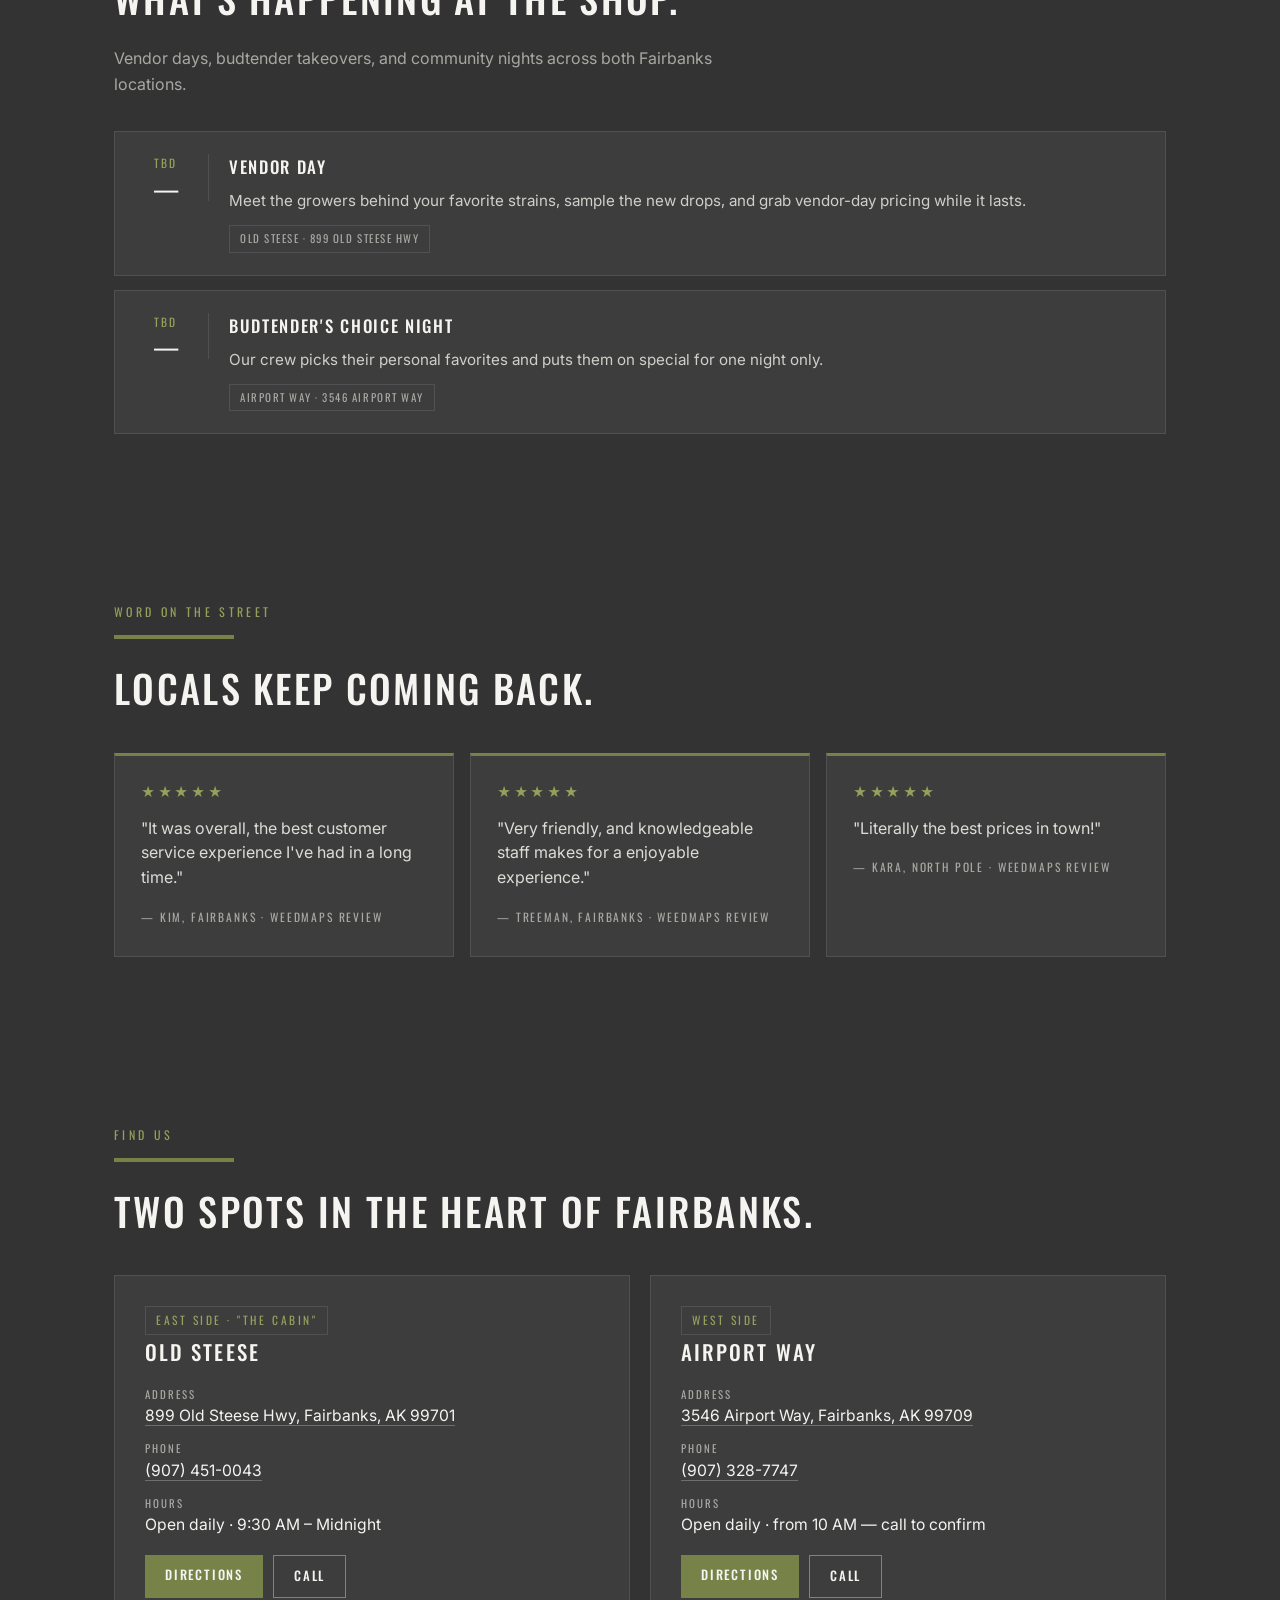
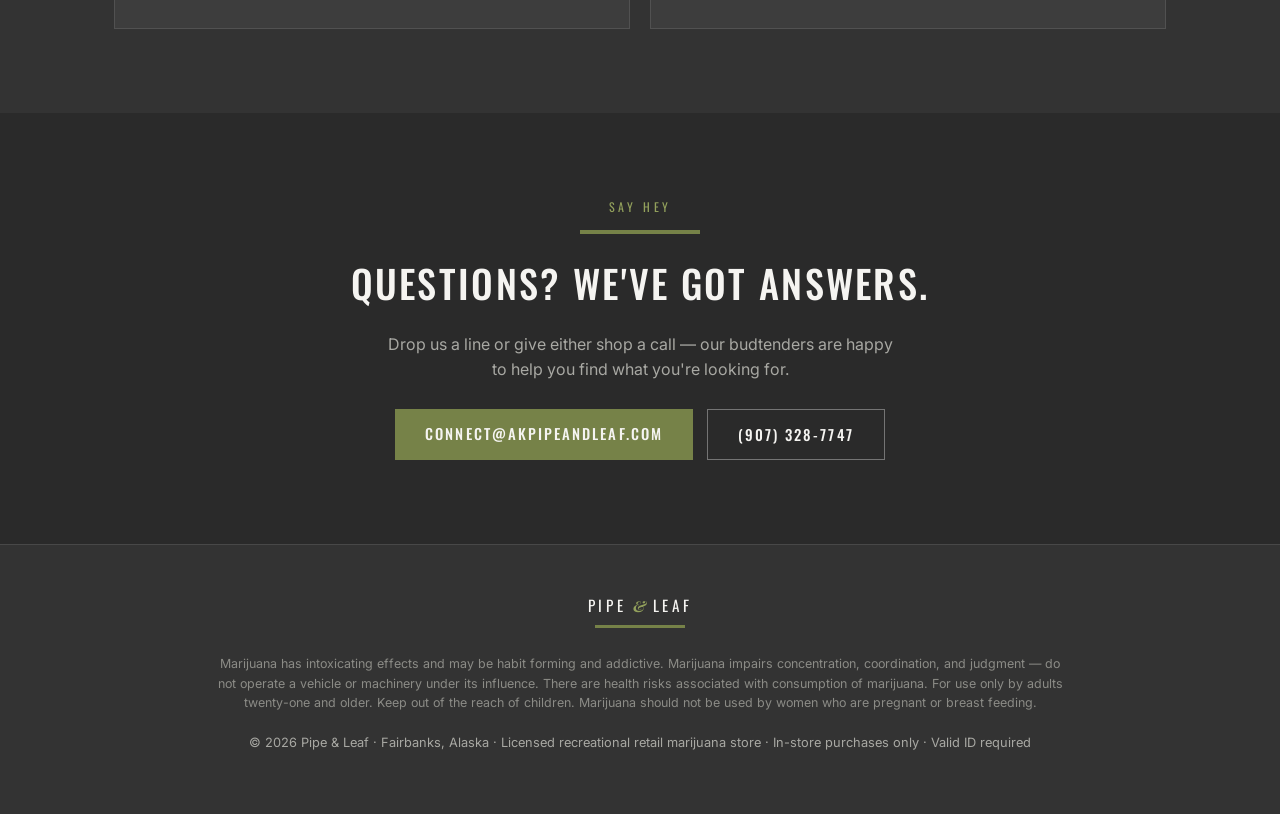
==== commit cf4a67fd: "Add files via upload" ====
--- a/index.html
+++ b/index.html
@@ -280,8 +280,8 @@
       <div class="special feature">
         <span class="ico spec-ico"><svg viewBox="0 0 24 24" fill="none" stroke="currentColor" stroke-width="1.4" stroke-linecap="round" stroke-linejoin="round"><path d="M12 2.2 4 5.4v5.9c0 4.9 3.4 9.4 8 10.5 4.6-1.1 8-5.6 8-10.5V5.4z"/><path d="m8.8 11.8 2.3 2.3 4.1-4.6"/></svg></span>
         <div>
-          <h3>Veteran &amp; Military Discount</h3>
-          <p>Thank you for your service. Veterans and active-duty military save every day — just show a valid military ID or VA card at the register. Available at both locations, no sign-up required.</p>
+          <h3>Veteran Discount</h3>
+          <p>Thank you for your service. Veterans save every day — just show your VA card or DD-214 at the register. Available at both locations, no sign-up required.</p>
           <span class="tag">Every day · Both shops</span>
         </div>
       </div>
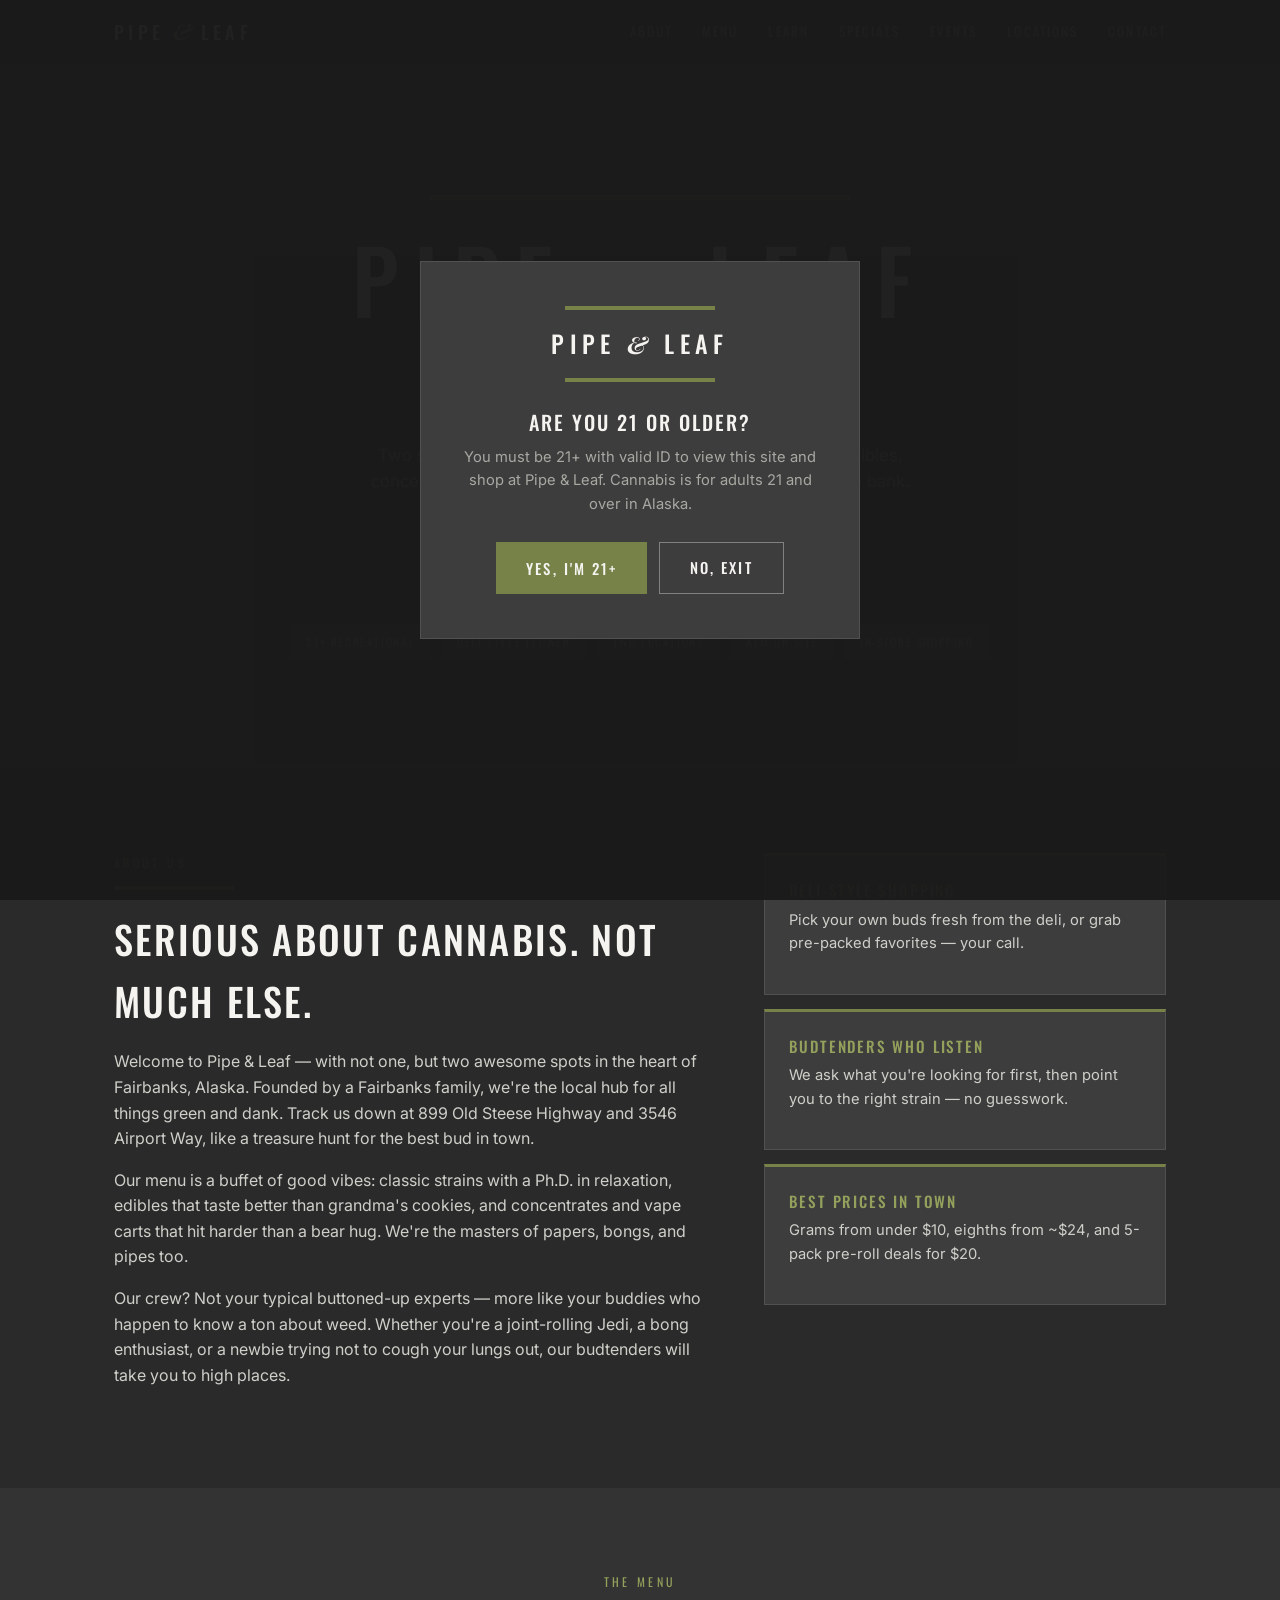
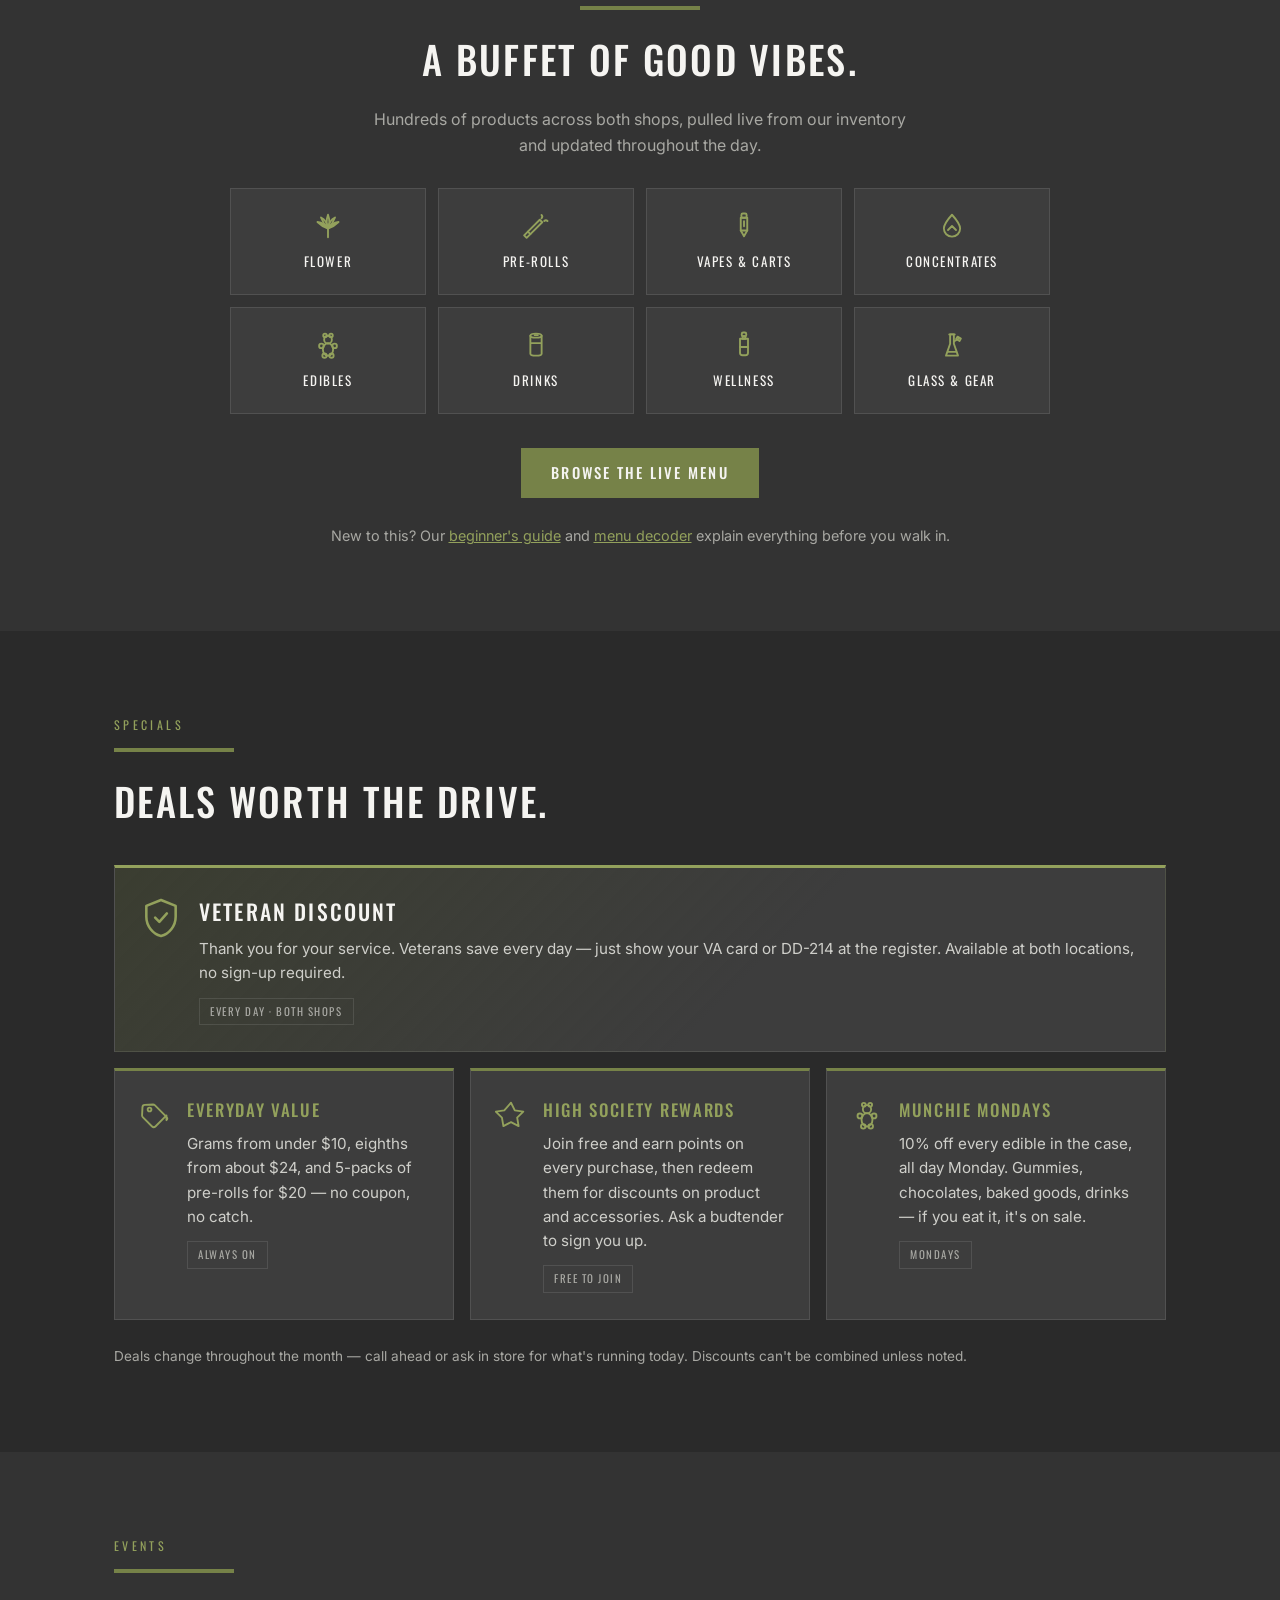
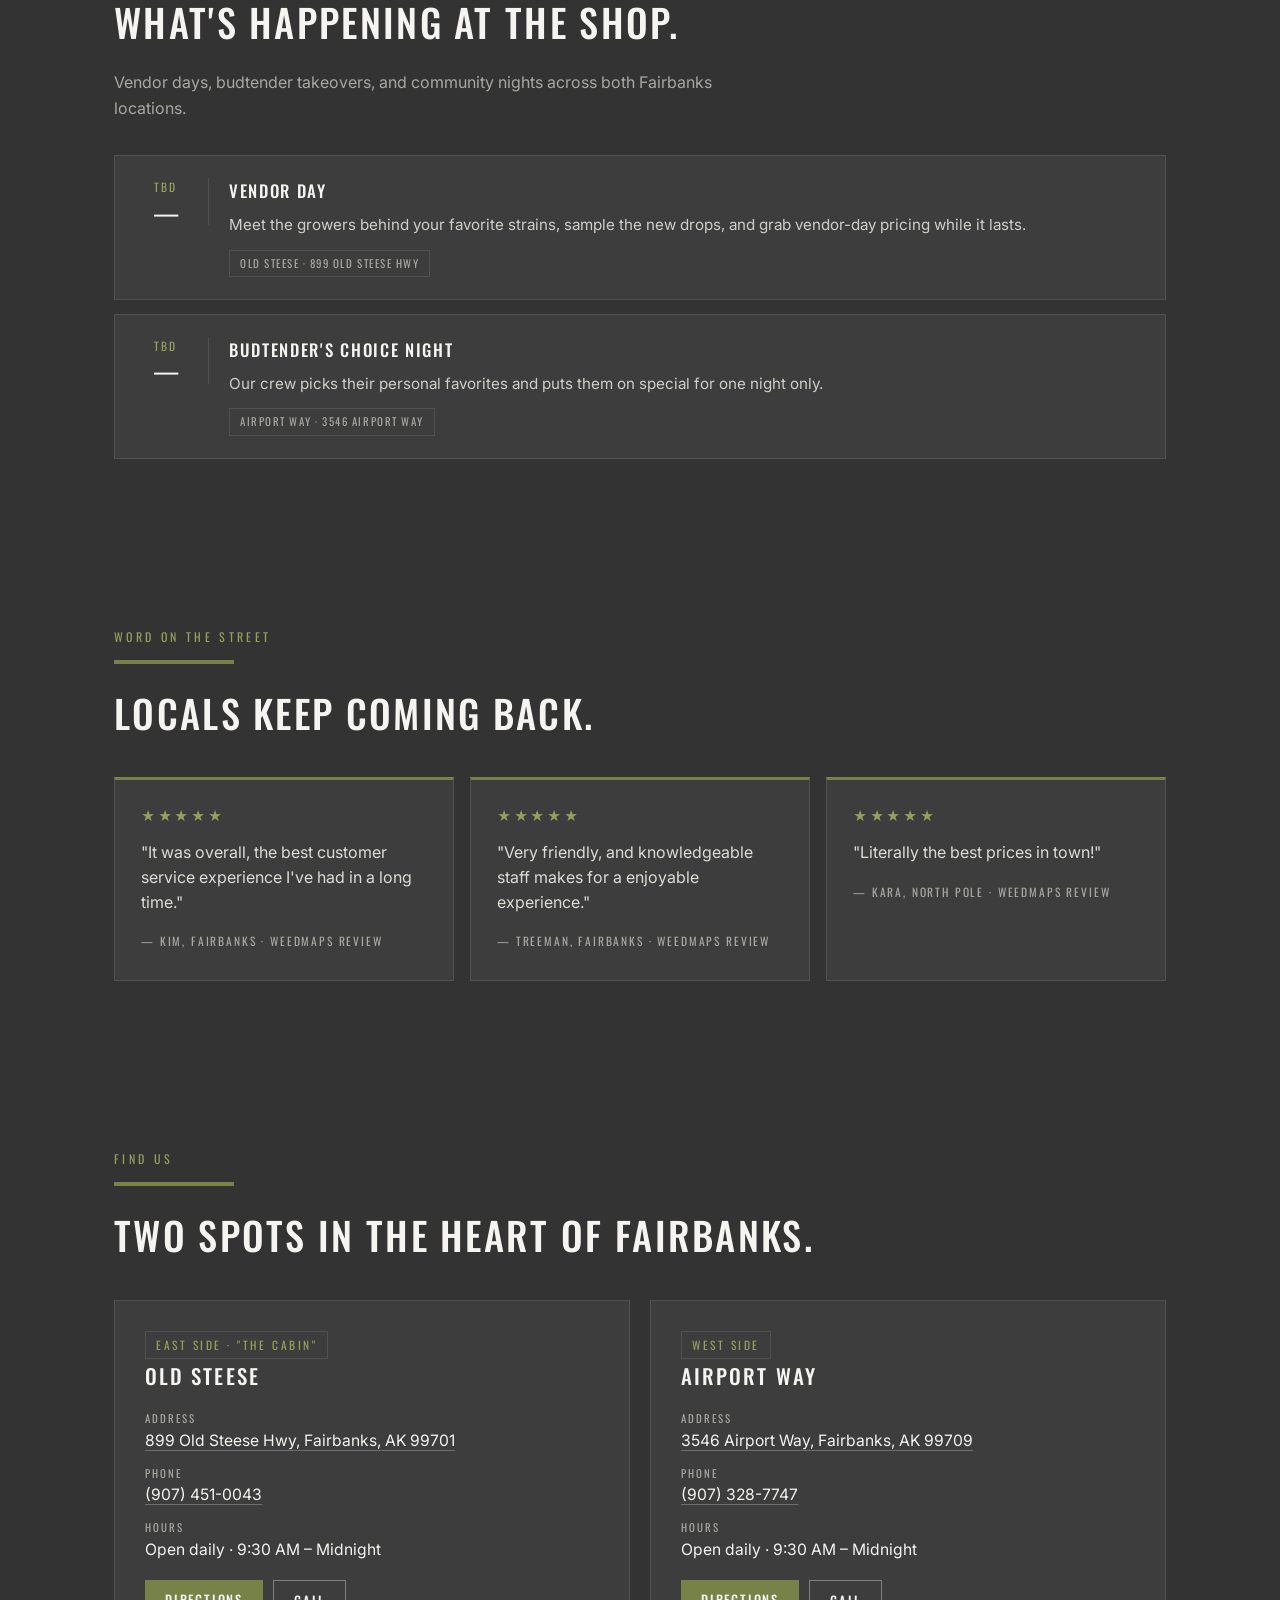
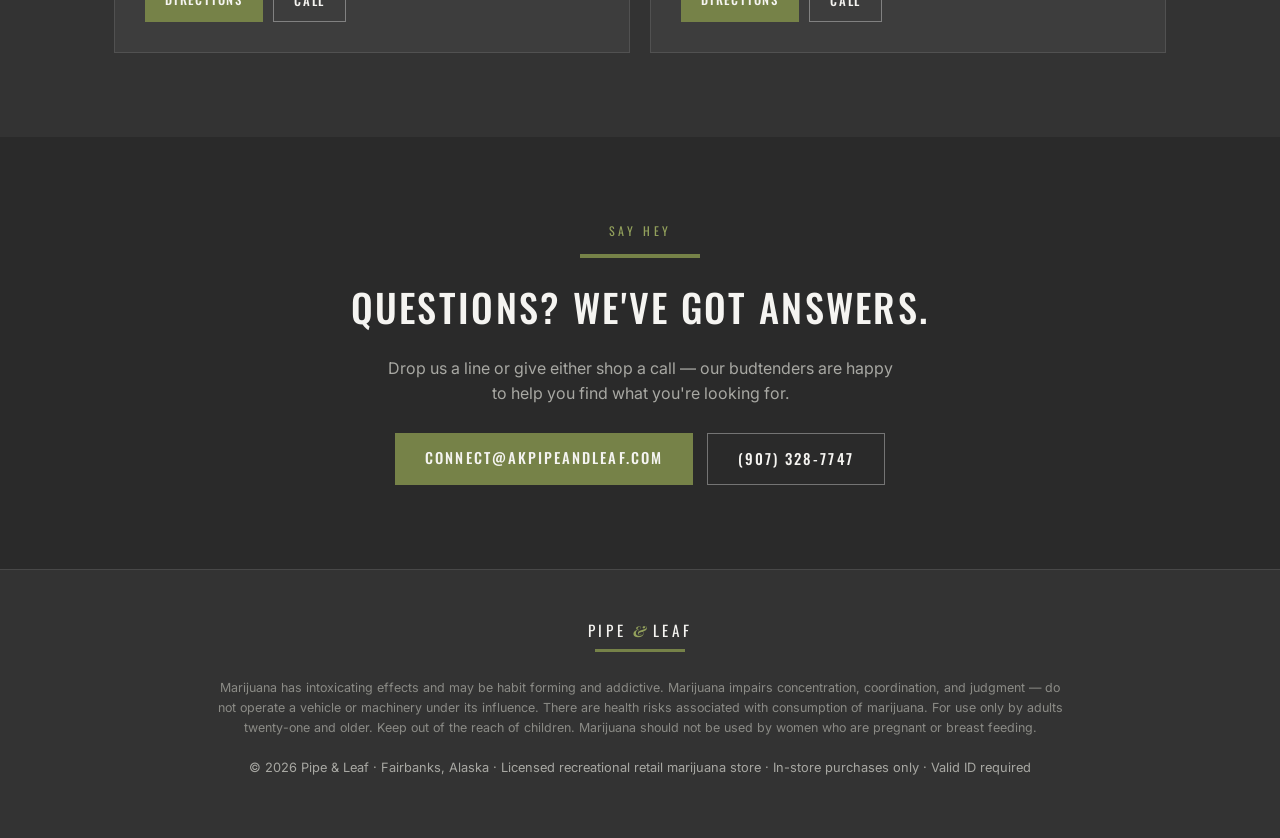
==== commit b5cffc80: "Add files via upload" ====
--- a/index.html
+++ b/index.html
@@ -192,6 +192,7 @@
     <ul onclick="this.classList.remove('open')">
       <li><a href="#about">About</a></li>
       <li><a href="menu.html">Menu</a></li>
+      <li><a href="learn.html">Learn</a></li>
       <li><a href="#specials">Specials</a></li>
       <li><a href="#events">Events</a></li>
       <li><a href="#locations">Locations</a></li>
@@ -267,7 +268,7 @@
       <a href="menu.html#gear"><span class="ico"><svg viewBox="0 0 24 24" fill="none" stroke="currentColor" stroke-width="1.5" stroke-linecap="round" stroke-linejoin="round"><path d="M10.5 3.5h3V11l3.3 9.5H7.2L10.5 11z"/><path d="M9.8 3.5h4.4"/><path d="M13.5 9.2 17.2 7"/><path d="m16.4 5.3 2.7 1.6-1.1 1.9-2.7-1.6z"/><path d="M8.6 17.5h6.8"/></svg></span>Glass &amp; Gear</a>
     </div>
     <a class="btn btn-primary" href="menu.html">Browse the Live Menu</a>
-    <p class="menu-note">Prices and availability update throughout the day. In-store purchases only.</p>
+    <p class="menu-note">New to this? Our <a href="guide.html" style="color:var(--olive-bright)">beginner's guide</a> and <a href="legend.html" style="color:var(--olive-bright)">menu decoder</a> explain everything before you walk in.</p>
   </div>
 </section>
 
@@ -296,17 +297,17 @@
       <div class="special">
         <span class="ico spec-ico"><svg viewBox="0 0 24 24" fill="none" stroke="currentColor" stroke-width="1.4" stroke-linecap="round" stroke-linejoin="round"><path d="M12 2.8l2.85 5.78 6.38.93-4.61 4.5 1.09 6.35L12 17.36l-5.71 3-1.09-6.35-4.61-4.5 6.38-.93z"/></svg></span>
         <div>
-          <h3>High Rewards Loyalty</h3>
-          <p>Join free and earn points on every purchase, then redeem them for money off future visits. Ask a budtender to sign you up.</p>
+          <h3>High Society Rewards</h3>
+          <p>Join free and earn points on every purchase, then redeem them for discounts on product and accessories. Ask a budtender to sign you up.</p>
           <span class="tag">Free to join</span>
         </div>
       </div>
       <div class="special">
-        <span class="ico spec-ico"><svg viewBox="0 0 24 24" fill="none" stroke="currentColor" stroke-width="1.4" stroke-linecap="round" stroke-linejoin="round"><path d="M7.6 4.9 5.1 9.2M3.6 12.9l-1.3 2.3a2 2 0 0 0 1.7 3h3.6"/><path d="m5.5 15.6-1.5 2.6 2.6 1.5"/><path d="m16.4 4.9 4.9 8.6a2 2 0 0 1-1.7 3h-2.7"/><path d="m19.5 13.5-2.6 1.5 1.5 2.6"/><path d="M13.5 19.1H10"/><path d="M9.4 3.5 12 5l1.5-2.6"/><path d="M7.6 4.9 12 5"/></svg></span>
+        <span class="ico spec-ico"><svg viewBox="0 0 24 24" fill="none" stroke="currentColor" stroke-width="1.4" stroke-linecap="round" stroke-linejoin="round"><circle cx="9.6" cy="4.3" r="1.4"/><circle cx="14.4" cy="4.3" r="1.4"/><circle cx="12" cy="7.7" r="3.1"/><ellipse cx="12" cy="15.6" rx="4.1" ry="5"/><circle cx="6.7" cy="12.7" r="1.8"/><circle cx="17.3" cy="12.7" r="1.8"/><circle cx="9.2" cy="20.5" r="1.7"/><circle cx="14.8" cy="20.5" r="1.7"/></svg></span>
         <div>
-          <h3>Jar Refill Credit</h3>
-          <p>Bring back your glass jar and take $1–$2 off your refill. Better for the planet, better for your wallet.</p>
-          <span class="tag">Bring your jar</span>
+          <h3>Munchie Mondays</h3>
+          <p>10% off every edible in the case, all day Monday. Gummies, chocolates, baked goods, drinks — if you eat it, it's on sale.</p>
+          <span class="tag">Mondays</span>
         </div>
       </div>
     </div>
@@ -401,7 +402,7 @@
           <dt>Phone</dt>
           <dd><a href="tel:9073287747">(907) 328-7747</a></dd>
           <dt>Hours</dt>
-          <dd>Open daily · from 10 AM — call to confirm</dd>
+          <dd>Open daily · 9:30 AM – Midnight</dd>
         </dl>
         <div class="actions">
           <a class="btn btn-primary" href="https://www.google.com/maps/dir/?api=1&destination=3546+Airport+Way+Fairbanks+AK+99709" target="_blank" rel="noopener">Directions</a>
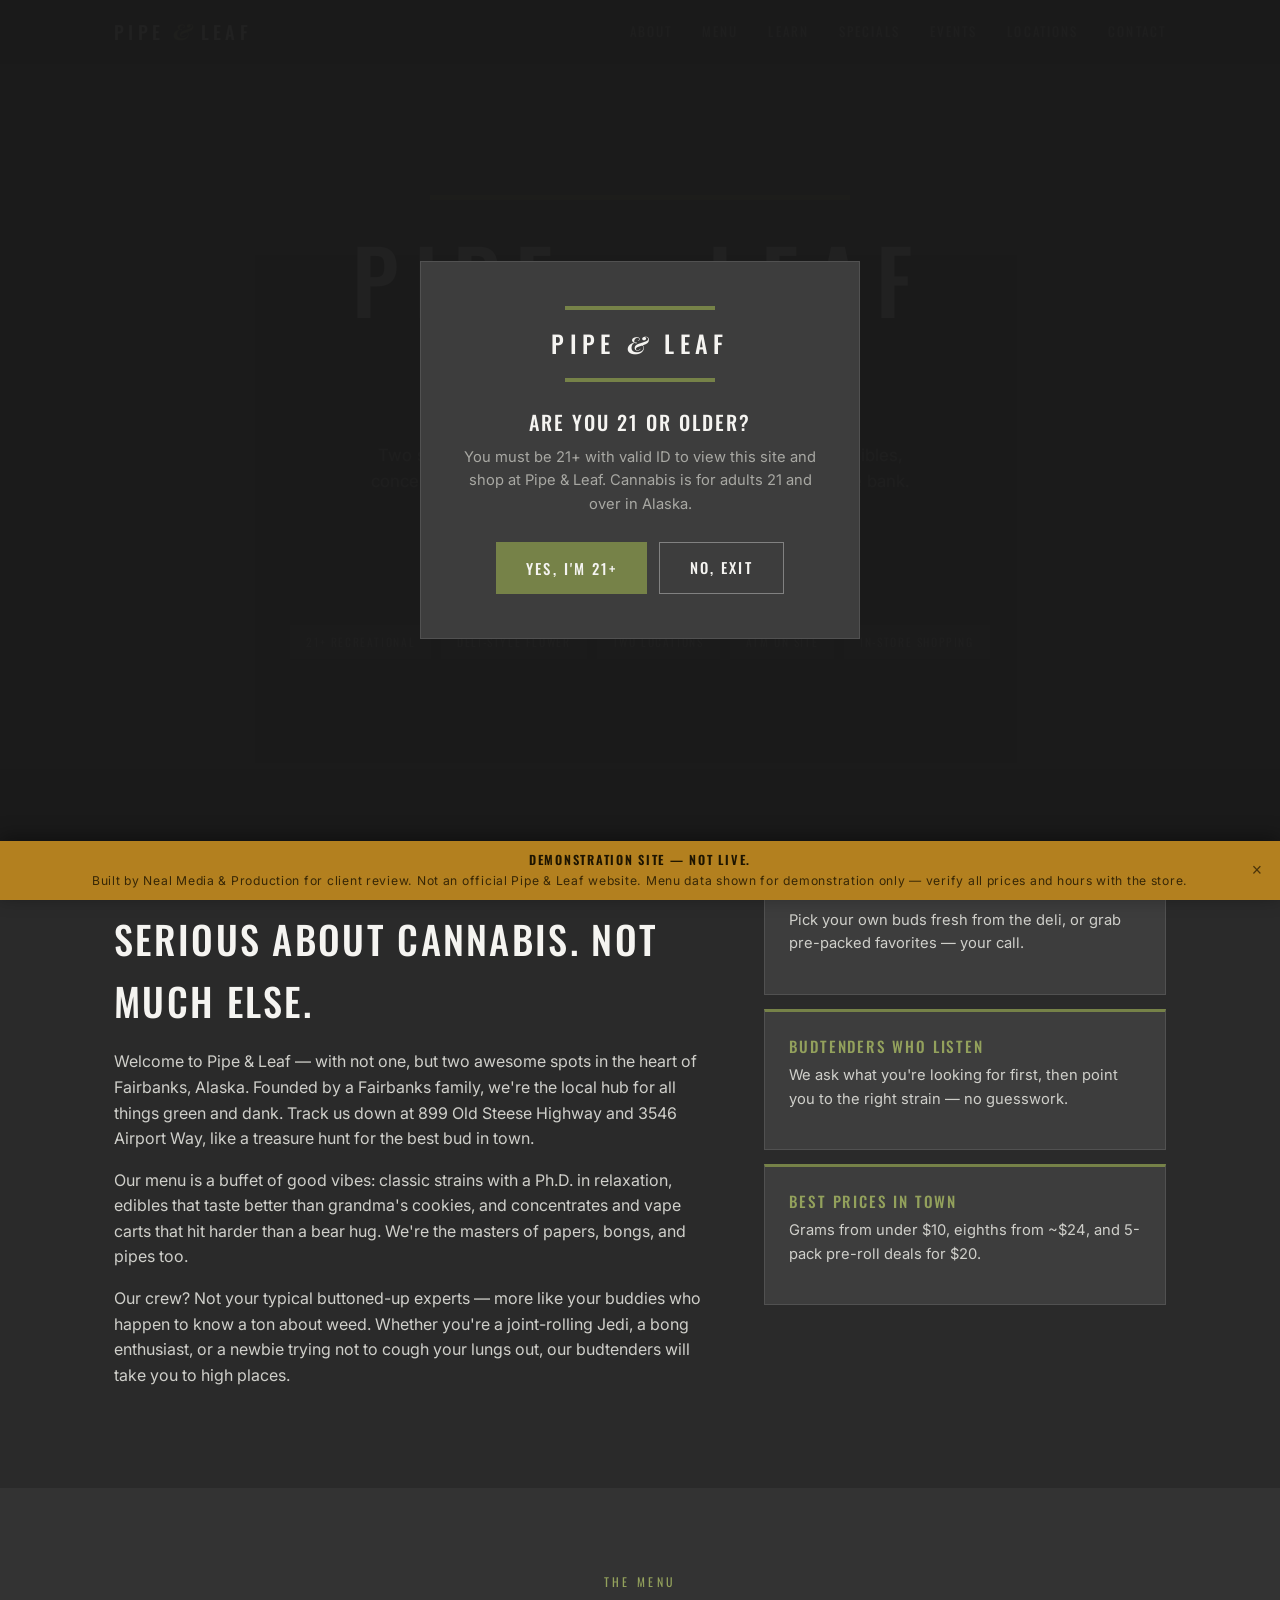
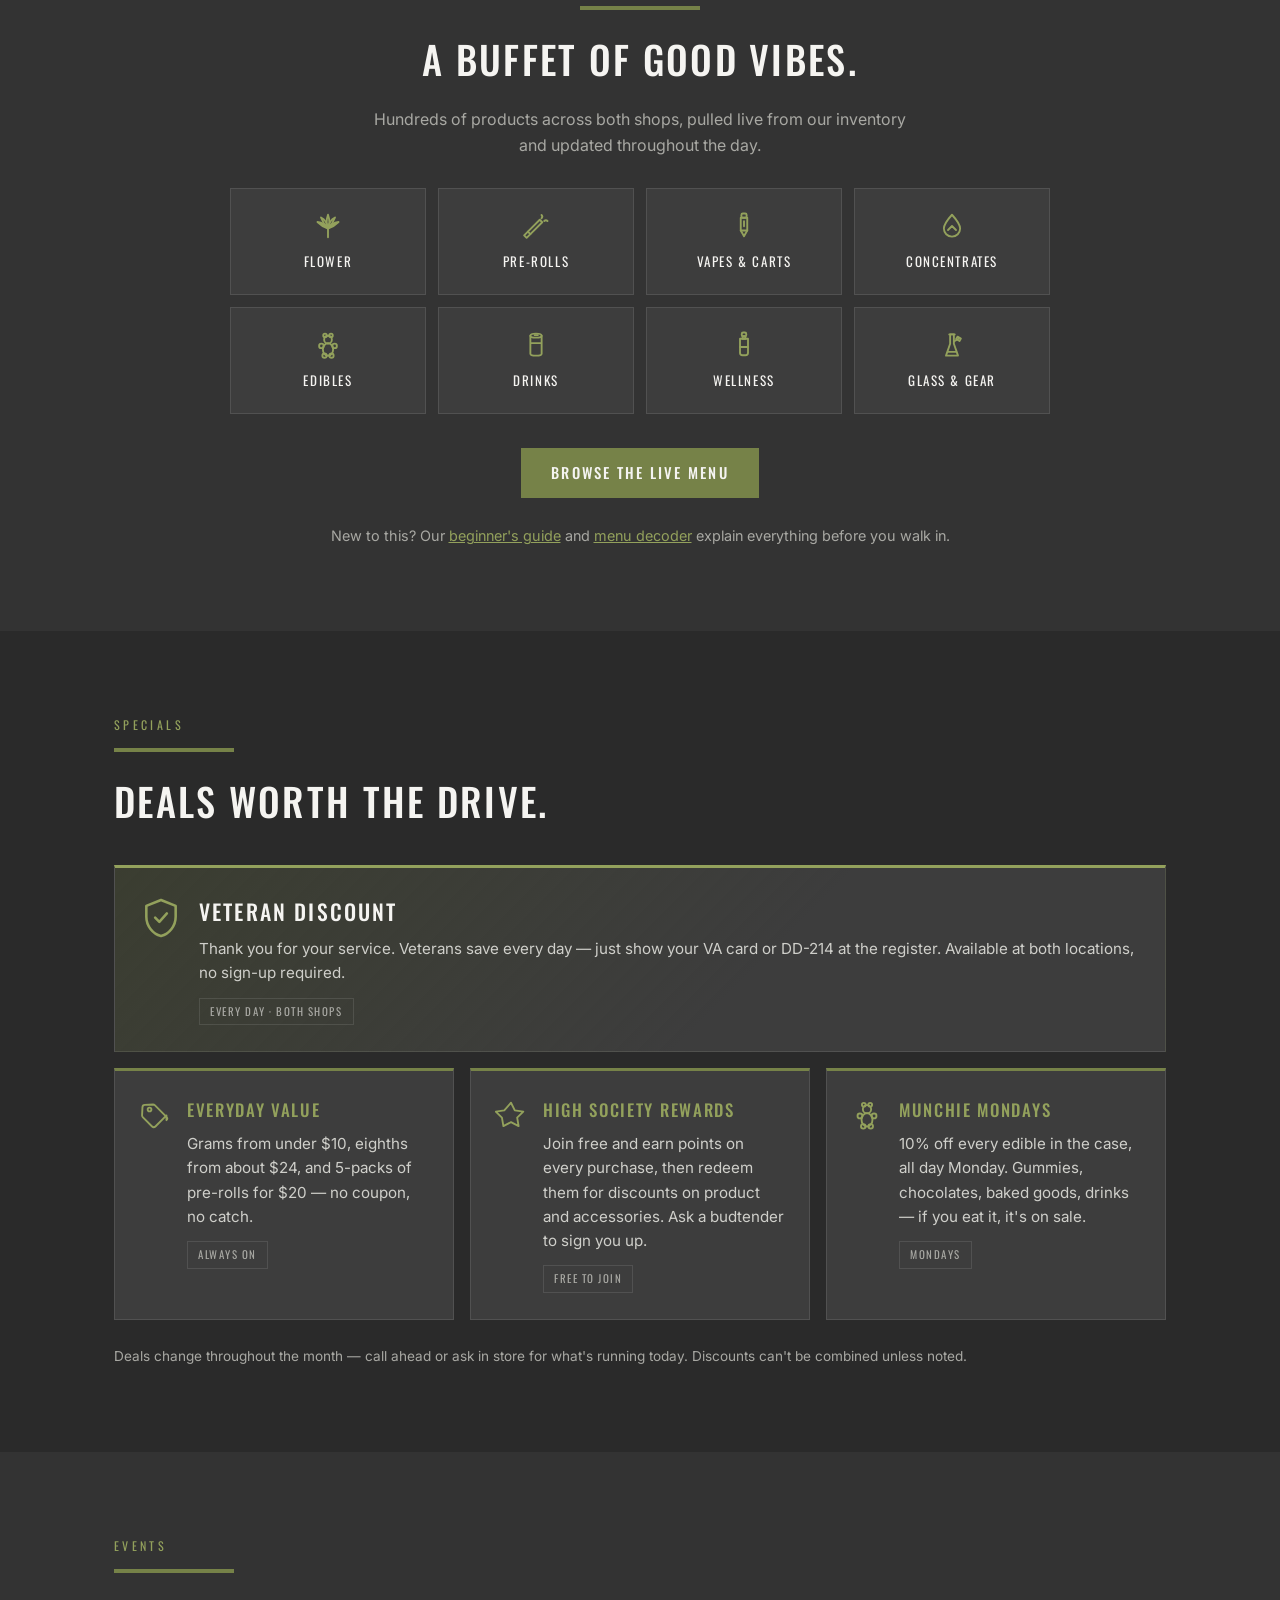
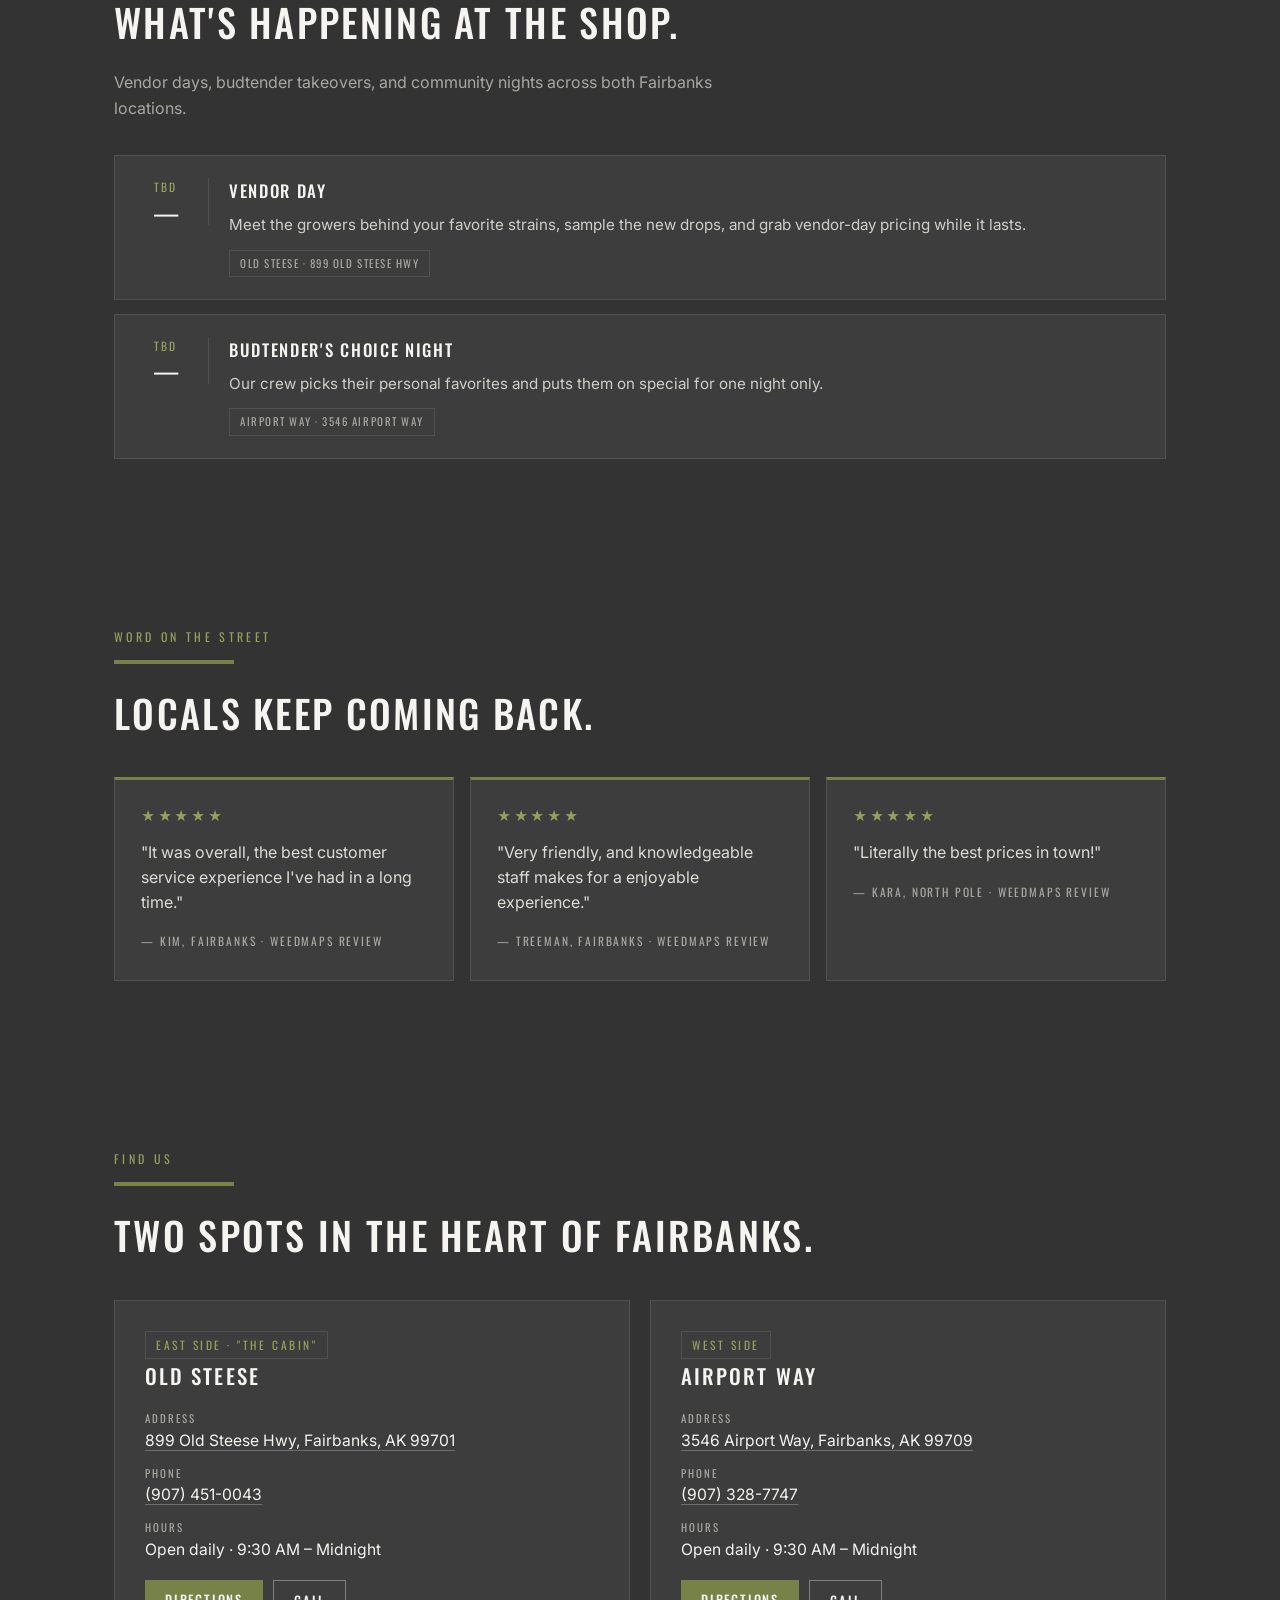
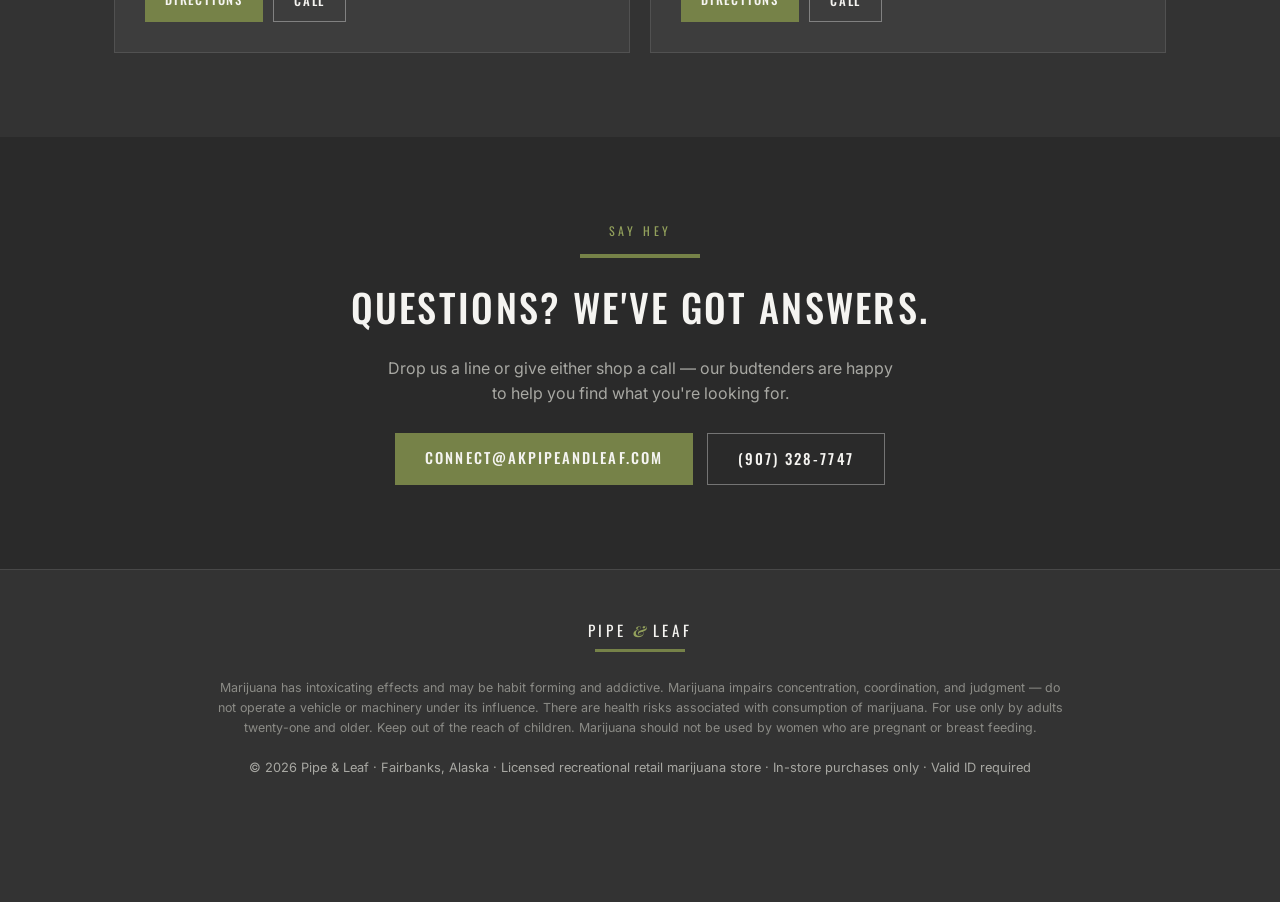
==== commit 81f8708b: "Add files via upload" ====
--- a/index.html
+++ b/index.html
@@ -37,6 +37,19 @@
   .rule{display:block;width:120px;height:4px;background:var(--olive);border:none;margin:0 0 18px}
   .rule.center{margin:0 auto 18px}
 
+  /* Demo banner */
+  #demo-banner{position:fixed;left:0;right:0;bottom:0;z-index:120;background:#b3801f;color:#1d1400;
+    font-family:'Oswald',sans-serif;font-size:.78rem;letter-spacing:.14em;text-transform:uppercase;
+    text-align:center;padding:10px 44px;box-shadow:0 -4px 18px rgba(0,0,0,.4);line-height:1.5}
+  #demo-banner strong{font-weight:600}
+  #demo-banner .sub{display:block;letter-spacing:.06em;text-transform:none;font-family:'Inter',sans-serif;font-size:.76rem;opacity:.82;margin-top:2px}
+  #demo-banner button{position:absolute;right:10px;top:50%;transform:translateY(-50%);background:none;border:none;
+    color:#1d1400;font-size:1.1rem;cursor:pointer;padding:4px 8px;line-height:1;opacity:.7}
+  #demo-banner button:hover{opacity:1}
+  body{padding-bottom:64px}
+  @media(max-width:640px){#demo-banner{font-size:.68rem;padding:9px 40px}body{padding-bottom:78px}}
+  @media print{#demo-banner{display:none}}
+
   /* Age gate */
   #agegate{position:fixed;inset:0;background:rgba(26,26,26,.97);z-index:100;display:flex;align-items:center;justify-content:center;padding:24px}
   #agegate .card{background:var(--charcoal-2);border:1px solid var(--line);max-width:440px;text-align:center;padding:44px 36px}
@@ -447,5 +460,10 @@
   }catch(e){}
 
 </script>
+<div id="demo-banner" role="status">
+  <strong>Demonstration site — not live.</strong>
+  <span class="sub">Built by Neal Media &amp; Production for client review. Not an official Pipe &amp; Leaf website. Menu data shown for demonstration only — verify all prices and hours with the store.</span>
+  <button aria-label="Hide notice" onclick="this.parentNode.remove();document.body.style.paddingBottom='0'">&times;</button>
+</div>
 </body>
 </html>
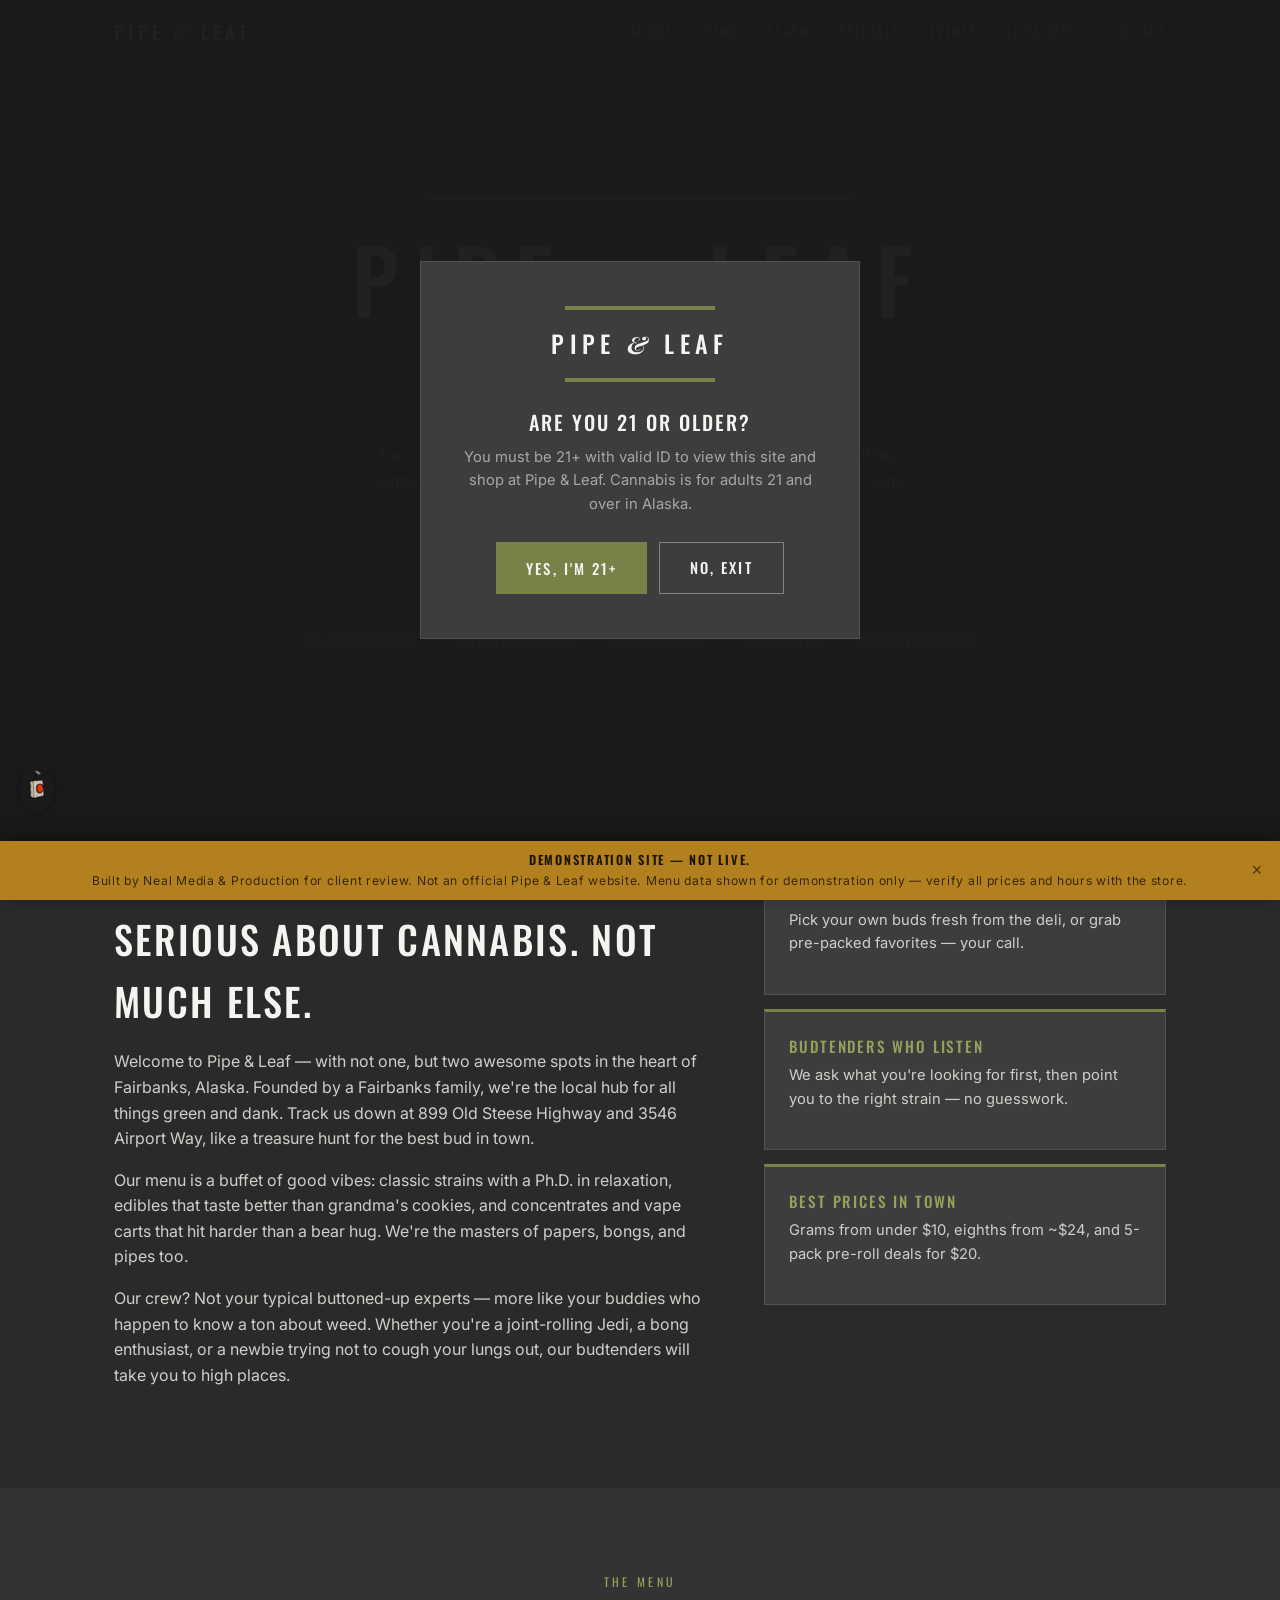
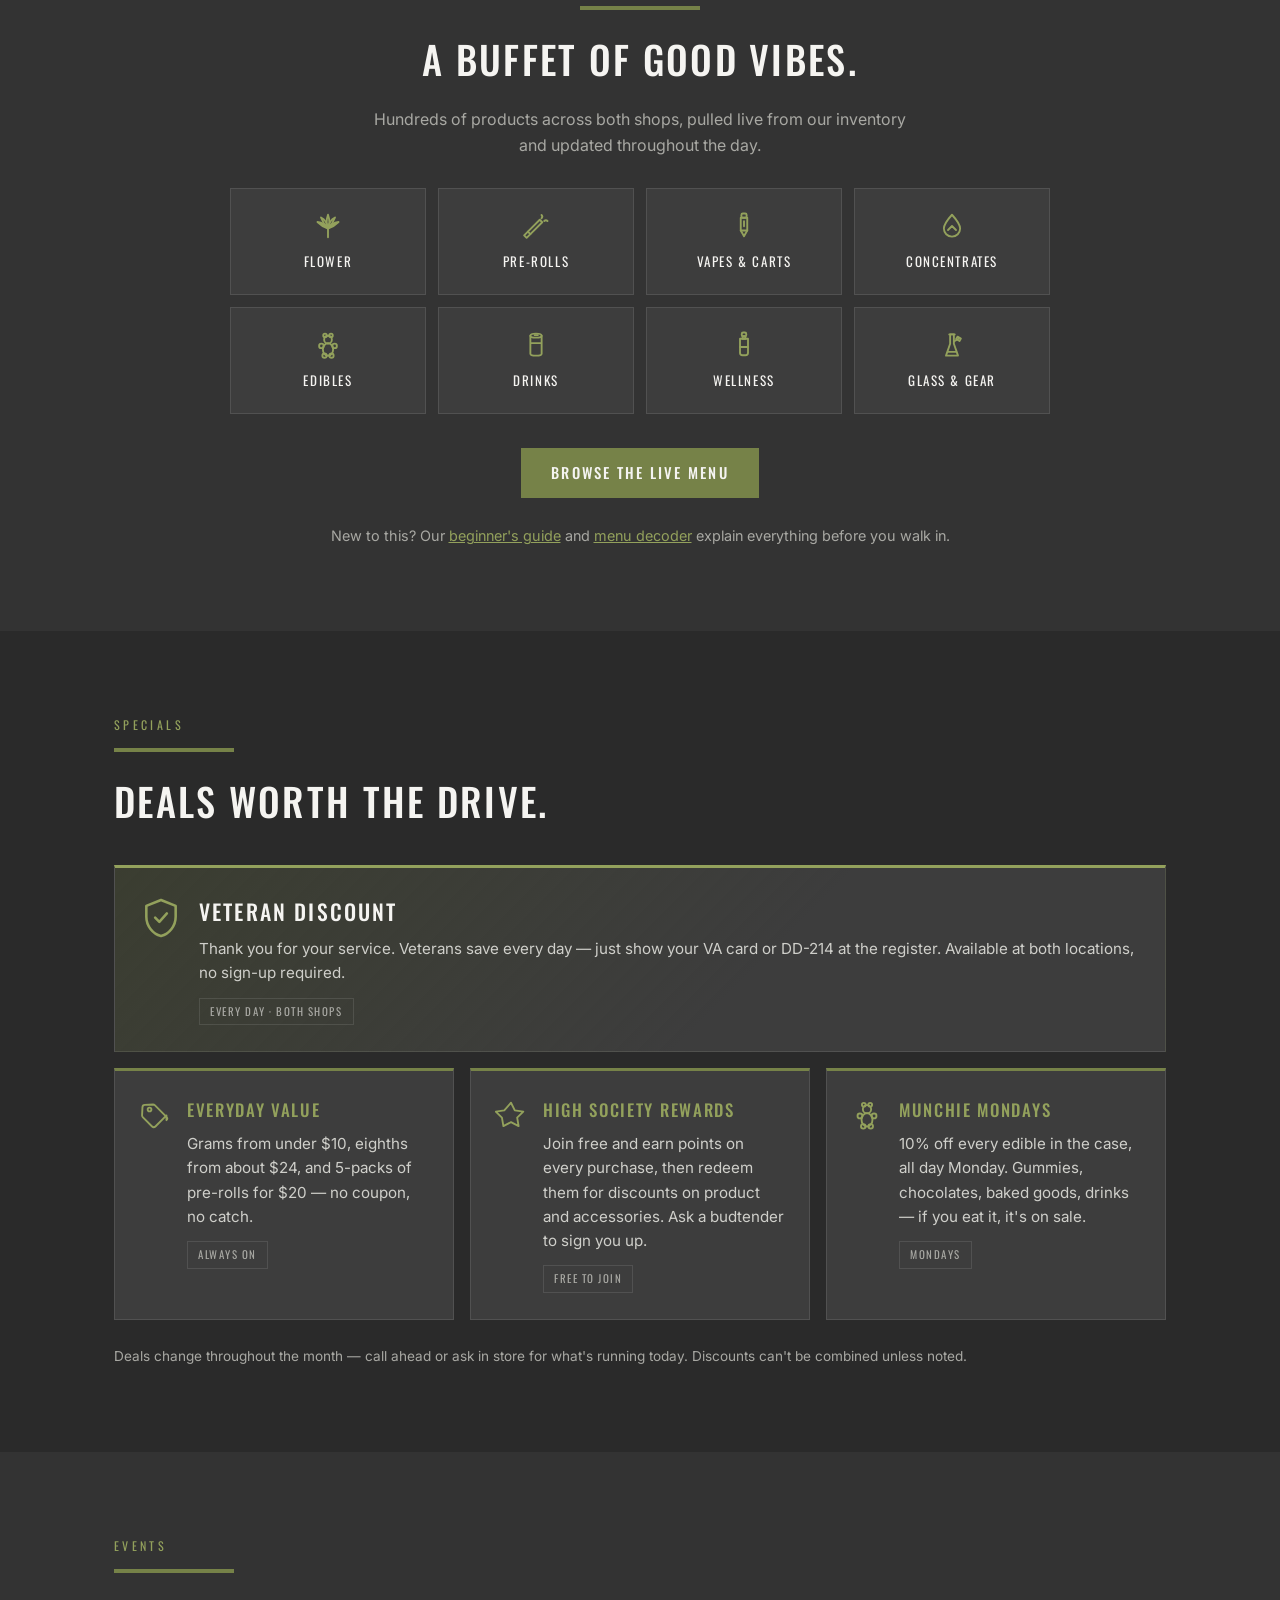
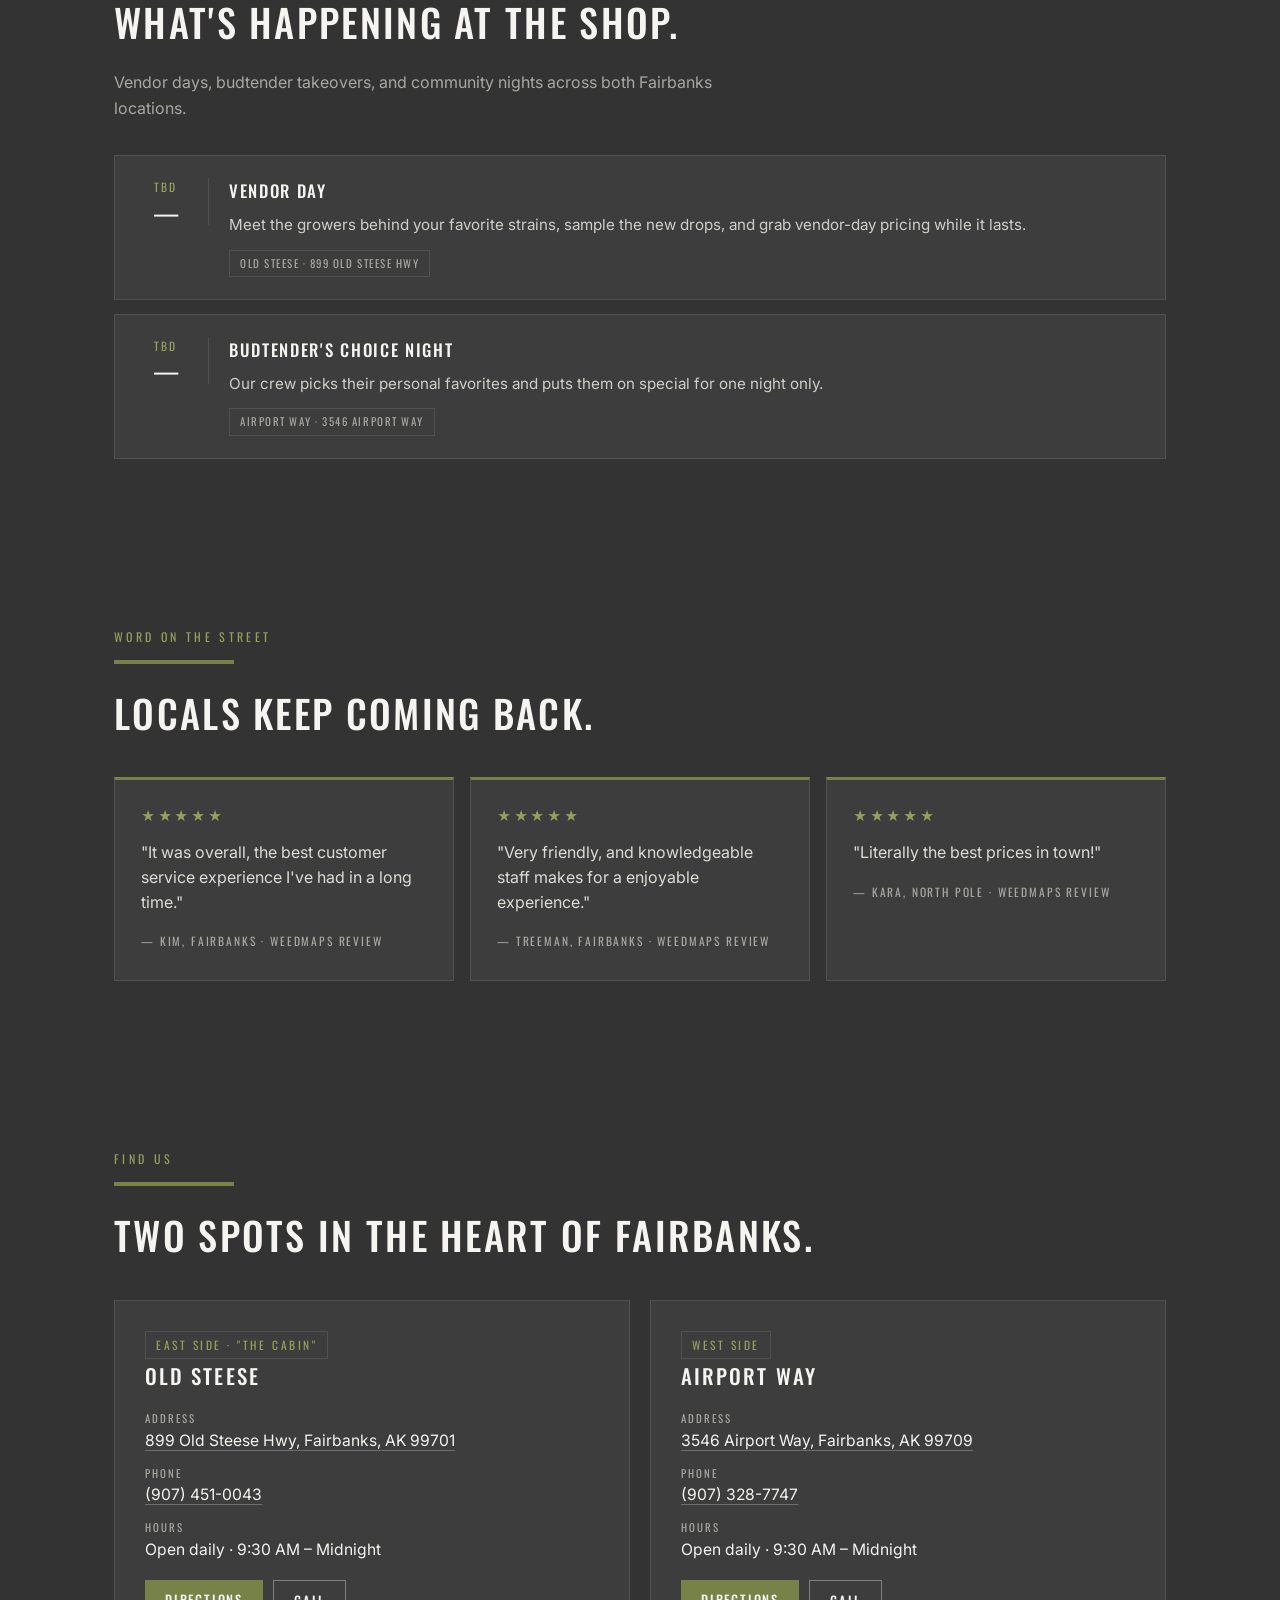
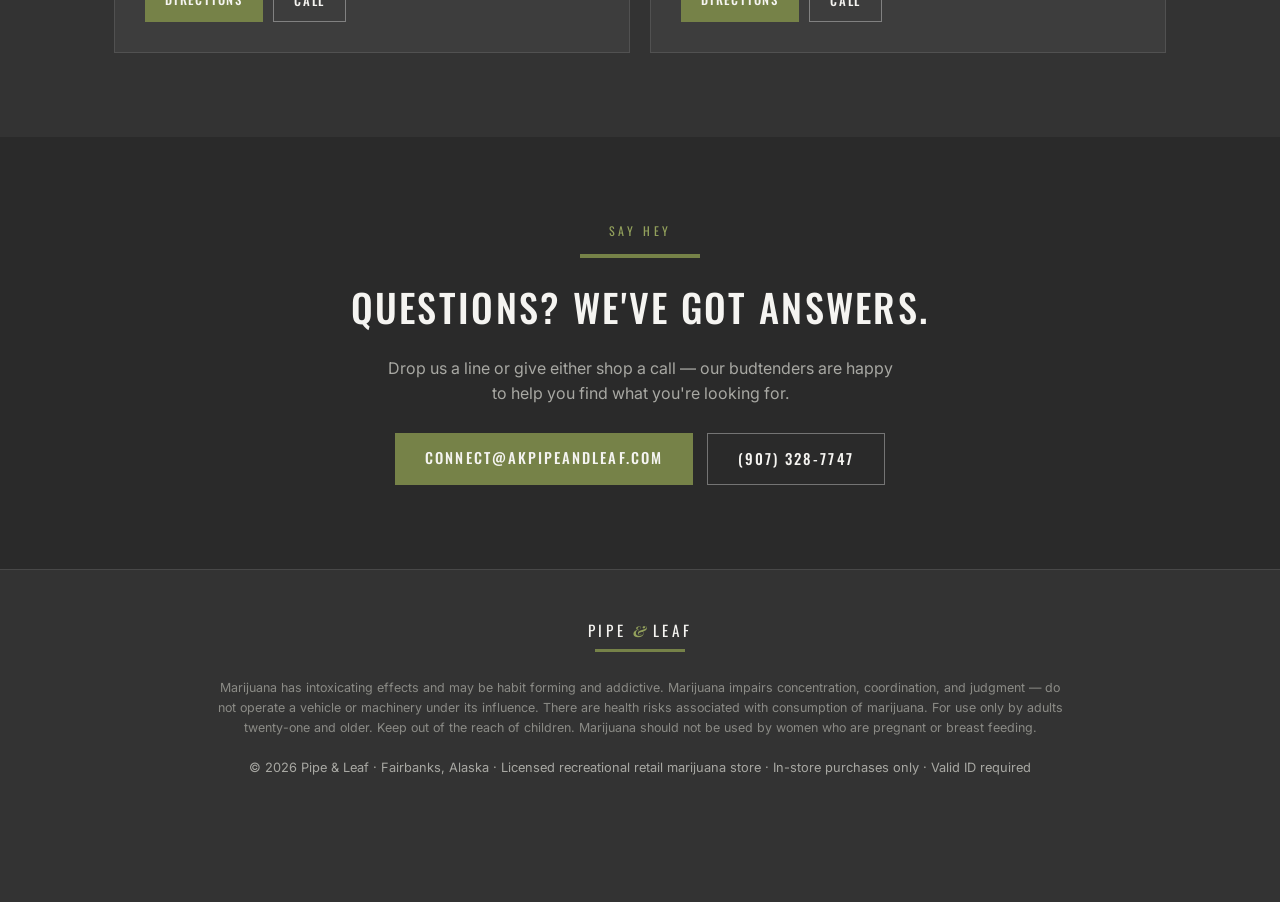
==== commit 810637f4: "Add NealMedia bot mascot floating button to bottom-left" ====
--- a/index.html
+++ b/index.html
@@ -15,455 +15,461 @@
 <link href="https://fonts.googleapis.com/css2?family=Oswald:wght@300;400;500;600&family=Playfair+Display:ital,wght@1,500;1,700&family=Inter:wght@400;500;600&display=swap" rel="stylesheet">
 <link rel="icon" href="data:image/svg+xml,<svg xmlns='http://www.w3.org/2000/svg' viewBox='0 0 100 100'><rect width='100' height='100' fill='%23333333'/><rect x='15' y='24' width='70' height='6' fill='%23768248'/><rect x='15' y='70' width='70' height='6' fill='%23768248'/><text x='50' y='58' font-family='sans-serif' font-size='28' fill='white' text-anchor='middle' font-weight='bold'>P%26L</text></svg>">
 <style>
-  :root{
-    --charcoal:#333333;        /* brand background */
-    --charcoal-2:#3d3d3d;      /* raised surfaces */
-    --charcoal-3:#2a2a2a;      /* deeper surfaces */
-    --olive:#768248;           /* brand green bars */
-    --olive-bright:#93a15c;    /* hover / accents */
-    --white:#f5f4f1;
-    --muted:#a8a8a3;
-    --line:rgba(255,255,255,.1);
-  }
-  *{margin:0;padding:0;box-sizing:border-box}
-  html{scroll-behavior:smooth}
-  body{font-family:'Inter',sans-serif;background:var(--charcoal);color:var(--white);line-height:1.6}
-  h1,h2,h3{font-family:'Oswald',sans-serif;text-transform:uppercase;font-weight:500;letter-spacing:.06em}
-  .amp{font-family:'Playfair Display',serif;font-style:italic;text-transform:none;font-weight:700}
-  a{color:inherit}
-  .wrap{max-width:1100px;margin:0 auto;padding:0 24px}
-
-  /* Brand rules (the olive bars) */
-  .rule{display:block;width:120px;height:4px;background:var(--olive);border:none;margin:0 0 18px}
-  .rule.center{margin:0 auto 18px}
-
-  /* Demo banner */
-  #demo-banner{position:fixed;left:0;right:0;bottom:0;z-index:120;background:#b3801f;color:#1d1400;
-    font-family:'Oswald',sans-serif;font-size:.78rem;letter-spacing:.14em;text-transform:uppercase;
-    text-align:center;padding:10px 44px;box-shadow:0 -4px 18px rgba(0,0,0,.4);line-height:1.5}
-  #demo-banner strong{font-weight:600}
-  #demo-banner .sub{display:block;letter-spacing:.06em;text-transform:none;font-family:'Inter',sans-serif;font-size:.76rem;opacity:.82;margin-top:2px}
-  #demo-banner button{position:absolute;right:10px;top:50%;transform:translateY(-50%);background:none;border:none;
-    color:#1d1400;font-size:1.1rem;cursor:pointer;padding:4px 8px;line-height:1;opacity:.7}
-  #demo-banner button:hover{opacity:1}
-  body{padding-bottom:64px}
-  @media(max-width:640px){#demo-banner{font-size:.68rem;padding:9px 40px}body{padding-bottom:78px}}
-  @media print{#demo-banner{display:none}}
-
-  /* Age gate */
-  #agegate{position:fixed;inset:0;background:rgba(26,26,26,.97);z-index:100;display:flex;align-items:center;justify-content:center;padding:24px}
-  #agegate .card{background:var(--charcoal-2);border:1px solid var(--line);max-width:440px;text-align:center;padding:44px 36px}
-  #agegate .mark{font-family:'Oswald',sans-serif;font-weight:500;font-size:1.5rem;letter-spacing:.22em;text-transform:uppercase;margin:14px 0}
-  #agegate .bar{width:150px;height:4px;background:var(--olive);margin:0 auto}
-  #agegate h2{font-size:1.25rem;margin:24px 0 8px;letter-spacing:.1em}
-  #agegate p{color:var(--muted);font-size:.92rem;margin-bottom:26px}
-  #agegate .btns{display:flex;gap:12px;justify-content:center}
-  .btn{display:inline-block;padding:13px 30px;border:none;font-family:'Oswald',sans-serif;font-weight:500;font-size:.92rem;letter-spacing:.14em;text-transform:uppercase;cursor:pointer;text-decoration:none;transition:background .15s ease,color .15s ease,border-color .15s ease}
-  .btn-primary{background:var(--olive);color:var(--white)}
-  .btn-primary:hover{background:var(--olive-bright)}
-  .btn-ghost{background:transparent;color:var(--white);border:1px solid rgba(255,255,255,.35)}
-  .btn-ghost:hover{border-color:var(--olive-bright);color:var(--olive-bright)}
-  body.gated{overflow:hidden}
-
-  /* Nav */
-  nav{position:sticky;top:0;z-index:50;background:rgba(42,42,42,.95);backdrop-filter:blur(8px);border-bottom:1px solid var(--line)}
-  nav .wrap{display:flex;align-items:center;justify-content:space-between;height:64px}
-  .logo{font-family:'Oswald',sans-serif;font-weight:500;font-size:1.15rem;text-decoration:none;letter-spacing:.24em;text-transform:uppercase}
-  .logo .amp{color:var(--olive-bright);letter-spacing:0;font-size:1.2em}
-  nav ul{display:flex;gap:30px;list-style:none}
-  nav ul a{text-decoration:none;font-family:'Oswald',sans-serif;font-size:.82rem;font-weight:400;letter-spacing:.16em;text-transform:uppercase;color:var(--muted);transition:color .15s}
-  nav ul a:hover{color:var(--olive-bright)}
-  #nav-toggle{display:none;background:none;border:1px solid var(--line);color:var(--white);font-size:1.1rem;padding:6px 12px;cursor:pointer}
-  @media(max-width:720px){
-    nav ul{display:none}
-    #nav-toggle{display:block}
-    nav ul.open{display:flex;position:absolute;top:64px;left:0;right:0;flex-direction:column;gap:0;background:var(--charcoal-3);border-bottom:1px solid var(--line)}
-    nav ul.open li a{display:block;padding:16px 24px;border-top:1px solid var(--line)}
-  }
-
-  /* Specials */
-  #specials{background:var(--charcoal-3)}
-  .specials-grid{display:grid;grid-template-columns:repeat(auto-fit,minmax(280px,1fr));gap:16px;margin-top:34px}
-  .special{display:flex;gap:16px;background:var(--charcoal-2);border:1px solid var(--line);border-top:3px solid var(--olive);padding:26px 24px}
-  .special.feature{grid-column:1/-1;background:linear-gradient(135deg,rgba(118,130,72,.22),var(--charcoal-2) 60%);border-top-color:var(--olive-bright)}
-  .special h3{font-size:1.05rem;letter-spacing:.1em;color:var(--olive-bright);margin-bottom:8px}
-  .special.feature h3{font-size:1.35rem;color:var(--white)}
-  .special p{font-size:.95rem;color:#cfcfca;margin-bottom:12px}
-  .special .spec-ico{width:32px;height:32px;color:var(--olive-bright);margin-top:2px}
-  .special.feature .spec-ico{width:44px;height:44px}
-  .tag{display:inline-block;font-family:'Oswald',sans-serif;font-size:.68rem;letter-spacing:.14em;text-transform:uppercase;color:var(--muted);border:1px solid var(--line);padding:4px 10px}
-  .specials-note{margin-top:26px;font-size:.85rem;color:var(--muted)}
-
-  /* Events */
-  .events-intro{color:var(--muted);max-width:600px;margin-bottom:34px}
-  .events-list{display:flex;flex-direction:column;gap:14px}
-  .event{display:flex;gap:20px;background:var(--charcoal-2);border:1px solid var(--line);padding:22px 24px;align-items:flex-start}
-  .event .date{flex:none;width:70px;text-align:center;border-right:1px solid var(--line);padding-right:16px}
-  .event .date .mo{display:block;font-family:'Oswald',sans-serif;font-size:.72rem;letter-spacing:.18em;text-transform:uppercase;color:var(--olive-bright)}
-  .event .date .dy{display:block;font-family:'Oswald',sans-serif;font-size:1.6rem;line-height:1.1;color:var(--white)}
-  .event h3{font-size:1.05rem;letter-spacing:.1em;margin-bottom:8px}
-  .event p{font-size:.95rem;color:#cfcfca;margin-bottom:12px}
-  .events-empty{display:none;background:var(--charcoal-2);border:1px solid var(--line);border-top:3px solid var(--olive);padding:32px;text-align:center;color:var(--muted)}
-  .ev-cta{display:flex;gap:12px;justify-content:center;flex-wrap:wrap;margin-top:20px}
-  .ev-cta .btn{padding:11px 22px;font-size:.8rem}
-  @media(max-width:560px){.event{flex-direction:column;gap:12px}.event .date{width:auto;text-align:left;border-right:none;border-bottom:1px solid var(--line);padding:0 0 10px}.event .date .dy{display:inline;margin-left:8px}}
-
-  /* Reviews */
-  #reviews .rev-grid{display:grid;grid-template-columns:repeat(auto-fit,minmax(260px,1fr));gap:16px;margin-top:34px}
-  .rev{background:var(--charcoal-2);border:1px solid var(--line);border-top:3px solid var(--olive);padding:26px}
-  .rev .stars{color:var(--olive-bright);letter-spacing:.2em;font-size:.85rem}
-  .rev p{margin:12px 0 14px;color:#dcdcd7;font-size:1rem;line-height:1.55}
-  .rev cite{font-family:'Oswald',sans-serif;font-style:normal;font-size:.72rem;letter-spacing:.16em;text-transform:uppercase;color:var(--muted)}
-
-  /* Hero — mirrors the brand lockup, over storefront photo */
-  header.hero{position:relative;padding:130px 0 110px;text-align:center;background:var(--charcoal);overflow:hidden}
-  header.hero::before{content:'';position:absolute;inset:0;
-    background:url('https://images.weedmaps.com/dispensaries/000/325/836/mobile_hero/1738631718-pipe-and-leaf.jpg?w=1600&auto=format') center 40%/cover no-repeat;
-    opacity:.22;filter:saturate(.7)}
-  header.hero::after{content:'';position:absolute;inset:0;background:
-    linear-gradient(180deg, rgba(51,51,51,.55) 0%, rgba(51,51,51,.25) 45%, var(--charcoal) 100%)}
-  header.hero .wrap{position:relative;z-index:1}
-  .hero .bar{width:min(420px,70%);height:5px;background:var(--olive);margin:0 auto}
-  .hero h1{font-size:clamp(2.8rem,9vw,5.5rem);font-weight:500;letter-spacing:.18em;margin:34px 0;line-height:1}
-  .hero h1 .amp{color:var(--white);font-size:.85em;letter-spacing:0}
-  .hero .tagline{font-family:'Oswald',sans-serif;text-transform:uppercase;letter-spacing:.3em;font-size:.85rem;color:var(--olive-bright);margin-top:34px}
-  .hero p.sub{max-width:560px;margin:22px auto 36px;color:var(--muted);font-size:1.05rem}
-  .hero .cta{display:flex;gap:14px;justify-content:center;flex-wrap:wrap}
-  .badges{display:flex;gap:10px;justify-content:center;flex-wrap:wrap;margin-top:42px}
-  .badge{font-family:'Oswald',sans-serif;font-size:.72rem;letter-spacing:.14em;text-transform:uppercase;padding:7px 15px;background:var(--charcoal-2);border:1px solid var(--line);color:var(--muted)}
-
-  section{padding:84px 0}
-  .section-kicker{font-family:'Oswald',sans-serif;color:var(--olive-bright);letter-spacing:.28em;text-transform:uppercase;font-size:.75rem;margin-bottom:14px}
-  h2.title{font-size:clamp(1.7rem,4vw,2.4rem);margin-bottom:18px}
-
-  /* About */
-  #about{background:var(--charcoal-3)}
-  #about .cols{display:grid;grid-template-columns:1.2fr .8fr;gap:48px;align-items:start}
-  #about p{color:#cfcfca;margin-bottom:16px}
-  .fact-card{background:var(--charcoal-2);border:1px solid var(--line);border-top:3px solid var(--olive);padding:22px 24px;margin-bottom:14px}
-  .fact-card h3{font-size:.95rem;letter-spacing:.12em;color:var(--olive-bright);margin-bottom:6px}
-  .fact-card p{font-size:.92rem;color:var(--muted);margin:0}
-  @media(max-width:820px){#about .cols{grid-template-columns:1fr}}
-
-  /* Menu teaser */
-  .menu-blurb{color:var(--muted);max-width:560px;margin:0 auto 30px}
-  .cat-links{display:grid;grid-template-columns:repeat(auto-fit,minmax(160px,1fr));gap:12px;max-width:820px;margin:0 auto 34px}
-  .cat-links a{display:flex;flex-direction:column;align-items:center;gap:10px;background:var(--charcoal-2);border:1px solid var(--line);padding:22px 12px;text-decoration:none;font-family:'Oswald',sans-serif;font-size:.82rem;letter-spacing:.12em;text-transform:uppercase;color:var(--white);transition:border-color .15s,transform .15s,color .15s}
-  .cat-links a:hover{border-color:var(--olive);transform:translateY(-3px);color:var(--olive-bright)}
-  .ico{display:inline-block;width:16px;height:16px;flex:none;line-height:0}
-  .ico svg{display:block;width:100%;height:100%}
-  .cat-links .ico{width:30px;height:30px;color:var(--olive-bright)}
-  .menu-note{margin-top:26px;text-align:center;color:var(--muted);font-size:.9rem}
-
-  /* Locations */
-  .loc-grid{display:grid;grid-template-columns:repeat(auto-fit,minmax(300px,1fr));gap:20px;margin-top:34px}
-  .loc{background:var(--charcoal-2);border:1px solid var(--line);padding:30px}
-  .loc h3{font-size:1.3rem;letter-spacing:.1em;margin-bottom:4px}
-  .loc .tag{font-family:'Oswald',sans-serif;color:var(--olive-bright);font-size:.72rem;letter-spacing:.22em;text-transform:uppercase}
-  .loc dl{margin:18px 0}
-  .loc dt{font-family:'Oswald',sans-serif;font-size:.68rem;text-transform:uppercase;letter-spacing:.18em;color:var(--muted);margin-top:12px}
-  .loc dd{font-size:.98rem;color:var(--white)}
-  .loc dd a{color:var(--white);text-decoration:none;border-bottom:1px solid rgba(255,255,255,.25)}
-  .loc dd a:hover{border-color:var(--olive-bright)}
-  .loc .actions{display:flex;gap:10px;flex-wrap:wrap;margin-top:10px}
-  .loc .actions .btn{padding:10px 20px;font-size:.8rem}
-
-  /* Contact */
-  #contact{text-align:center;background:var(--charcoal-3)}
-  #contact p{color:var(--muted);max-width:520px;margin:0 auto 26px}
-  #contact .links{display:flex;gap:14px;justify-content:center;flex-wrap:wrap}
-
-  footer{padding:48px 0 60px;border-top:1px solid var(--line)}
-  footer .mark{text-align:center;font-family:'Oswald',sans-serif;letter-spacing:.24em;text-transform:uppercase;font-size:.95rem;margin-bottom:6px}
-  footer .mark .amp{color:var(--olive-bright);letter-spacing:0}
-  footer .bar{width:90px;height:3px;background:var(--olive);margin:0 auto 26px}
-  footer .warn{font-size:.78rem;color:#8b8b86;max-width:860px;margin:0 auto 20px;text-align:center}
-  footer .fine{font-size:.8rem;color:var(--muted);text-align:center}
+:root{
+--charcoal:#333333; /* brand background */
+--charcoal-2:#3d3d3d; /* raised surfaces */
+--charcoal-3:#2a2a2a; /* deeper surfaces */
+--olive:#768248; /* brand green bars */
+--olive-bright:#93a15c; /* hover / accents */
+--white:#f5f4f1;
+--muted:#a8a8a3;
+--line:rgba(255,255,255,.1);
+}
+*{margin:0;padding:0;box-sizing:border-box}
+html{scroll-behavior:smooth}
+body{font-family:'Inter',sans-serif;background:var(--charcoal);color:var(--white);line-height:1.6}
+h1,h2,h3{font-family:'Oswald',sans-serif;text-transform:uppercase;font-weight:500;letter-spacing:.06em}
+.amp{font-family:'Playfair Display',serif;font-style:italic;text-transform:none;font-weight:700}
+a{color:inherit}
+.wrap{max-width:1100px;margin:0 auto;padding:0 24px}
+
+/* Brand rules (the olive bars) */
+.rule{display:block;width:120px;height:4px;background:var(--olive);border:none;margin:0 0 18px}
+.rule.center{margin:0 auto 18px}
+
+/* Demo banner */
+#demo-banner{position:fixed;left:0;right:0;bottom:0;z-index:120;background:#b3801f;color:#1d1400;
+font-family:'Oswald',sans-serif;font-size:.78rem;letter-spacing:.14em;text-transform:uppercase;
+text-align:center;padding:10px 44px;box-shadow:0 -4px 18px rgba(0,0,0,.4);line-height:1.5}
+#demo-banner strong{font-weight:600}
+#demo-banner .sub{display:block;letter-spacing:.06em;text-transform:none;font-family:'Inter',sans-serif;font-size:.76rem;opacity:.82;margin-top:2px}
+#demo-banner button{position:absolute;right:10px;top:50%;transform:translateY(-50%);background:none;border:none;
+color:#1d1400;font-size:1.1rem;cursor:pointer;padding:4px 8px;line-height:1;opacity:.7}
+#demo-banner button:hover{opacity:1}
+body{padding-bottom:64px}
+@media(max-width:640px){#demo-banner{font-size:.68rem;padding:9px 40px}body{padding-bottom:78px}}
+@media print{#demo-banner{display:none}}
+
+/* Age gate */
+#agegate{position:fixed;inset:0;background:rgba(26,26,26,.97);z-index:100;display:flex;align-items:center;justify-content:center;padding:24px}
+#agegate .card{background:var(--charcoal-2);border:1px solid var(--line);max-width:440px;text-align:center;padding:44px 36px}
+#agegate .mark{font-family:'Oswald',sans-serif;font-weight:500;font-size:1.5rem;letter-spacing:.22em;text-transform:uppercase;margin:14px 0}
+#agegate .bar{width:150px;height:4px;background:var(--olive);margin:0 auto}
+#agegate h2{font-size:1.25rem;margin:24px 0 8px;letter-spacing:.1em}
+#agegate p{color:var(--muted);font-size:.92rem;margin-bottom:26px}
+#agegate .btns{display:flex;gap:12px;justify-content:center}
+.btn{display:inline-block;padding:13px 30px;border:none;font-family:'Oswald',sans-serif;font-weight:500;font-size:.92rem;letter-spacing:.14em;text-transform:uppercase;cursor:pointer;text-decoration:none;transition:background .15s ease,color .15s ease,border-color .15s ease}
+.btn-primary{background:var(--olive);color:var(--white)}
+.btn-primary:hover{background:var(--olive-bright)}
+.btn-ghost{background:transparent;color:var(--white);border:1px solid rgba(255,255,255,.35)}
+.btn-ghost:hover{border-color:var(--olive-bright);color:var(--olive-bright)}
+body.gated{overflow:hidden}
+
+/* Nav */
+nav{position:sticky;top:0;z-index:50;background:rgba(42,42,42,.95);backdrop-filter:blur(8px);border-bottom:1px solid var(--line)}
+nav .wrap{display:flex;align-items:center;justify-content:space-between;height:64px}
+.logo{font-family:'Oswald',sans-serif;font-weight:500;font-size:1.15rem;text-decoration:none;letter-spacing:.24em;text-transform:uppercase}
+.logo .amp{color:var(--olive-bright);letter-spacing:0;font-size:1.2em}
+nav ul{display:flex;gap:30px;list-style:none}
+nav ul a{text-decoration:none;font-family:'Oswald',sans-serif;font-size:.82rem;font-weight:400;letter-spacing:.16em;text-transform:uppercase;color:var(--muted);transition:color .15s}
+nav ul a:hover{color:var(--olive-bright)}
+#nav-toggle{display:none;background:none;border:1px solid var(--line);color:var(--white);font-size:1.1rem;padding:6px 12px;cursor:pointer}
+@media(max-width:720px){
+nav ul{display:none}
+#nav-toggle{display:block}
+nav ul.open{display:flex;position:absolute;top:64px;left:0;right:0;flex-direction:column;gap:0;background:var(--charcoal-3);border-bottom:1px solid var(--line)}
+nav ul.open li a{display:block;padding:16px 24px;border-top:1px solid var(--line)}
+}
+
+/* Specials */
+#specials{background:var(--charcoal-3)}
+.specials-grid{display:grid;grid-template-columns:repeat(auto-fit,minmax(280px,1fr));gap:16px;margin-top:34px}
+.special{display:flex;gap:16px;background:var(--charcoal-2);border:1px solid var(--line);border-top:3px solid var(--olive);padding:26px 24px}
+.special.feature{grid-column:1/-1;background:linear-gradient(135deg,rgba(118,130,72,.22),var(--charcoal-2) 60%);border-top-color:var(--olive-bright)}
+.special h3{font-size:1.05rem;letter-spacing:.1em;color:var(--olive-bright);margin-bottom:8px}
+.special.feature h3{font-size:1.35rem;color:var(--white)}
+.special p{font-size:.95rem;color:#cfcfca;margin-bottom:12px}
+.special .spec-ico{width:32px;height:32px;color:var(--olive-bright);margin-top:2px}
+.special.feature .spec-ico{width:44px;height:44px}
+.tag{display:inline-block;font-family:'Oswald',sans-serif;font-size:.68rem;letter-spacing:.14em;text-transform:uppercase;color:var(--muted);border:1px solid var(--line);padding:4px 10px}
+.specials-note{margin-top:26px;font-size:.85rem;color:var(--muted)}
+
+/* Events */
+.events-intro{color:var(--muted);max-width:600px;margin-bottom:34px}
+.events-list{display:flex;flex-direction:column;gap:14px}
+.event{display:flex;gap:20px;background:var(--charcoal-2);border:1px solid var(--line);padding:22px 24px;align-items:flex-start}
+.event .date{flex:none;width:70px;text-align:center;border-right:1px solid var(--line);padding-right:16px}
+.event .date .mo{display:block;font-family:'Oswald',sans-serif;font-size:.72rem;letter-spacing:.18em;text-transform:uppercase;color:var(--olive-bright)}
+.event .date .dy{display:block;font-family:'Oswald',sans-serif;font-size:1.6rem;line-height:1.1;color:var(--white)}
+.event h3{font-size:1.05rem;letter-spacing:.1em;margin-bottom:8px}
+.event p{font-size:.95rem;color:#cfcfca;margin-bottom:12px}
+.events-empty{display:none;background:var(--charcoal-2);border:1px solid var(--line);border-top:3px solid var(--olive);padding:32px;text-align:center;color:var(--muted)}
+.ev-cta{display:flex;gap:12px;justify-content:center;flex-wrap:wrap;margin-top:20px}
+.ev-cta .btn{padding:11px 22px;font-size:.8rem}
+@media(max-width:560px){.event{flex-direction:column;gap:12px}.event .date{width:auto;text-align:left;border-right:none;border-bottom:1px solid var(--line);padding:0 0 10px}.event .date .dy{display:inline;margin-left:8px}}
+
+/* Reviews */
+#reviews .rev-grid{display:grid;grid-template-columns:repeat(auto-fit,minmax(260px,1fr));gap:16px;margin-top:34px}
+.rev{background:var(--charcoal-2);border:1px solid var(--line);border-top:3px solid var(--olive);padding:26px}
+.rev .stars{color:var(--olive-bright);letter-spacing:.2em;font-size:.85rem}
+.rev p{margin:12px 0 14px;color:#dcdcd7;font-size:1rem;line-height:1.55}
+.rev cite{font-family:'Oswald',sans-serif;font-style:normal;font-size:.72rem;letter-spacing:.16em;text-transform:uppercase;color:var(--muted)}
+
+/* Hero — mirrors the brand lockup, over storefront photo */
+header.hero{position:relative;padding:130px 0 110px;text-align:center;background:var(--charcoal);overflow:hidden}
+header.hero::before{content:'';position:absolute;inset:0;
+background:url('https://images.weedmaps.com/dispensaries/000/325/836/mobile_hero/1738631718-pipe-and-leaf.jpg?w=1600&auto=format') center 40%/cover no-repeat;
+opacity:.22;filter:saturate(.7)}
+header.hero::after{content:'';position:absolute;inset:0;background:
+linear-gradient(180deg, rgba(51,51,51,.55) 0%, rgba(51,51,51,.25) 45%, var(--charcoal) 100%)}
+header.hero .wrap{position:relative;z-index:1}
+.hero .bar{width:min(420px,70%);height:5px;background:var(--olive);margin:0 auto}
+.hero h1{font-size:clamp(2.8rem,9vw,5.5rem);font-weight:500;letter-spacing:.18em;margin:34px 0;line-height:1}
+.hero h1 .amp{color:var(--white);font-size:.85em;letter-spacing:0}
+.hero .tagline{font-family:'Oswald',sans-serif;text-transform:uppercase;letter-spacing:.3em;font-size:.85rem;color:var(--olive-bright);margin-top:34px}
+.hero p.sub{max-width:560px;margin:22px auto 36px;color:var(--muted);font-size:1.05rem}
+.hero .cta{display:flex;gap:14px;justify-content:center;flex-wrap:wrap}
+.badges{display:flex;gap:10px;justify-content:center;flex-wrap:wrap;margin-top:42px}
+.badge{font-family:'Oswald',sans-serif;font-size:.72rem;letter-spacing:.14em;text-transform:uppercase;padding:7px 15px;background:var(--charcoal-2);border:1px solid var(--line);color:var(--muted)}
+
+section{padding:84px 0}
+.section-kicker{font-family:'Oswald',sans-serif;color:var(--olive-bright);letter-spacing:.28em;text-transform:uppercase;font-size:.75rem;margin-bottom:14px}
+h2.title{font-size:clamp(1.7rem,4vw,2.4rem);margin-bottom:18px}
+
+/* About */
+#about{background:var(--charcoal-3)}
+#about .cols{display:grid;grid-template-columns:1.2fr .8fr;gap:48px;align-items:start}
+#about p{color:#cfcfca;margin-bottom:16px}
+.fact-card{background:var(--charcoal-2);border:1px solid var(--line);border-top:3px solid var(--olive);padding:22px 24px;margin-bottom:14px}
+.fact-card h3{font-size:.95rem;letter-spacing:.12em;color:var(--olive-bright);margin-bottom:6px}
+.fact-card p{font-size:.92rem;color:var(--muted);margin:0}
+@media(max-width:820px){#about .cols{grid-template-columns:1fr}}
+
+/* Menu teaser */
+.menu-blurb{color:var(--muted);max-width:560px;margin:0 auto 30px}
+.cat-links{display:grid;grid-template-columns:repeat(auto-fit,minmax(160px,1fr));gap:12px;max-width:820px;margin:0 auto 34px}
+.cat-links a{display:flex;flex-direction:column;align-items:center;gap:10px;background:var(--charcoal-2);border:1px solid var(--line);padding:22px 12px;text-decoration:none;font-family:'Oswald',sans-serif;font-size:.82rem;letter-spacing:.12em;text-transform:uppercase;color:var(--white);transition:border-color .15s,transform .15s,color .15s}
+.cat-links a:hover{border-color:var(--olive);transform:translateY(-3px);color:var(--olive-bright)}
+.ico{display:inline-block;width:16px;height:16px;flex:none;line-height:0}
+.ico svg{display:block;width:100%;height:100%}
+.cat-links .ico{width:30px;height:30px;color:var(--olive-bright)}
+.menu-note{margin-top:26px;text-align:center;color:var(--muted);font-size:.9rem}
+
+/* Locations */
+.loc-grid{display:grid;grid-template-columns:repeat(auto-fit,minmax(300px,1fr));gap:20px;margin-top:34px}
+.loc{background:var(--charcoal-2);border:1px solid var(--line);padding:30px}
+.loc h3{font-size:1.3rem;letter-spacing:.1em;margin-bottom:4px}
+.loc .tag{font-family:'Oswald',sans-serif;color:var(--olive-bright);font-size:.72rem;letter-spacing:.22em;text-transform:uppercase}
+.loc dl{margin:18px 0}
+.loc dt{font-family:'Oswald',sans-serif;font-size:.68rem;text-transform:uppercase;letter-spacing:.18em;color:var(--muted);margin-top:12px}
+.loc dd{font-size:.98rem;color:var(--white)}
+.loc dd a{color:var(--white);text-decoration:none;border-bottom:1px solid rgba(255,255,255,.25)}
+.loc dd a:hover{border-color:var(--olive-bright)}
+.loc .actions{display:flex;gap:10px;flex-wrap:wrap;margin-top:10px}
+.loc .actions .btn{padding:10px 20px;font-size:.8rem}
+
+/* Contact */
+#contact{text-align:center;background:var(--charcoal-3)}
+#contact p{color:var(--muted);max-width:520px;margin:0 auto 26px}
+#contact .links{display:flex;gap:14px;justify-content:center;flex-wrap:wrap}
+
+footer{padding:48px 0 60px;border-top:1px solid var(--line)}
+footer .mark{text-align:center;font-family:'Oswald',sans-serif;letter-spacing:.24em;text-transform:uppercase;font-size:.95rem;margin-bottom:6px}
+footer .mark .amp{color:var(--olive-bright);letter-spacing:0}
+footer .bar{width:90px;height:3px;background:var(--olive);margin:0 auto 26px}
+footer .warn{font-size:.78rem;color:#8b8b86;max-width:860px;margin:0 auto 20px;text-align:center}
+footer .fine{font-size:.8rem;color:var(--muted);text-align:center}
 </style>
 </head>
 <body class="gated">
 
 <!-- 21+ Age Gate -->
 <div id="agegate">
-  <div class="card">
-    <div class="bar"></div>
-    <div class="mark">Pipe <span class="amp">&amp;</span> Leaf</div>
-    <div class="bar"></div>
-    <h2>Are you 21 or older?</h2>
-    <p>You must be 21+ with valid ID to view this site and shop at Pipe &amp; Leaf. Cannabis is for adults 21 and over in Alaska.</p>
-    <div class="btns">
-      <button class="btn btn-primary" onclick="enterSite()">Yes, I'm 21+</button>
-      <a class="btn btn-ghost" href="https://www.google.com">No, exit</a>
-    </div>
-  </div>
+<div class="card">
+<div class="bar"></div>
+<div class="mark">Pipe <span class="amp">&amp;</span> Leaf</div>
+<div class="bar"></div>
+<h2>Are you 21 or older?</h2>
+<p>You must be 21+ with valid ID to view this site and shop at Pipe &amp; Leaf. Cannabis is for adults 21 and over in Alaska.</p>
+<div class="btns">
+<button class="btn btn-primary" onclick="enterSite()">Yes, I'm 21+</button>
+<a class="btn btn-ghost" href="https://www.google.com">No, exit</a>
+</div>
+</div>
 </div>
 
 <nav>
-  <div class="wrap">
-    <a class="logo" href="#top">Pipe <span class="amp">&amp;</span> Leaf</a>
-    <button id="nav-toggle" aria-label="Menu" onclick="document.querySelector('nav ul').classList.toggle('open')">☰</button>
-    <ul onclick="this.classList.remove('open')">
-      <li><a href="#about">About</a></li>
-      <li><a href="menu.html">Menu</a></li>
-      <li><a href="learn.html">Learn</a></li>
-      <li><a href="#specials">Specials</a></li>
-      <li><a href="#events">Events</a></li>
-      <li><a href="#locations">Locations</a></li>
-      <li><a href="#contact">Contact</a></li>
-    </ul>
-  </div>
+<div class="wrap">
+<a class="logo" href="#top">Pipe <span class="amp">&amp;</span> Leaf</a>
+<button id="nav-toggle" aria-label="Menu" onclick="document.querySelector('nav ul').classList.toggle('open')">☰</button>
+<ul onclick="this.classList.remove('open')">
+<li><a href="#about">About</a></li>
+<li><a href="menu.html">Menu</a></li>
+<li><a href="learn.html">Learn</a></li>
+<li><a href="#specials">Specials</a></li>
+<li><a href="#events">Events</a></li>
+<li><a href="#locations">Locations</a></li>
+<li><a href="#contact">Contact</a></li>
+</ul>
+</div>
 </nav>
 
 <header class="hero" id="top">
-  <div class="wrap">
-    <div class="bar"></div>
-    <h1>Pipe <span class="amp">&amp;</span> Leaf</h1>
-    <div class="bar"></div>
-    <div class="tagline">Fairbanks, Alaska · Family-Founded</div>
-    <p class="sub">Two shops in the heart of Fairbanks with premium strains, edibles, concentrates, carts, and glass — at prices that won't break the bank.</p>
-    <div class="cta">
-      <a class="btn btn-primary" href="menu.html">Browse the Live Menu</a>
-      <a class="btn btn-ghost" href="#locations">Find a Store</a>
-    </div>
-    <div class="badges">
-      <span class="badge">21+ Recreational</span>
-      <span class="badge">Deli-Style Flower</span>
-      <span class="badge">Two Locations</span>
-      <span class="badge">ATM On Site</span>
-      <span class="badge">In-Store Shopping</span>
-    </div>
-  </div>
+<div class="wrap">
+<div class="bar"></div>
+<h1>Pipe <span class="amp">&amp;</span> Leaf</h1>
+<div class="bar"></div>
+<div class="tagline">Fairbanks, Alaska · Family-Founded</div>
+<p class="sub">Two shops in the heart of Fairbanks with premium strains, edibles, concentrates, carts, and glass — at prices that won't break the bank.</p>
+<div class="cta">
+<a class="btn btn-primary" href="menu.html">Browse the Live Menu</a>
+<a class="btn btn-ghost" href="#locations">Find a Store</a>
+</div>
+<div class="badges">
+<span class="badge">21+ Recreational</span>
+<span class="badge">Deli-Style Flower</span>
+<span class="badge">Two Locations</span>
+<span class="badge">ATM On Site</span>
+<span class="badge">In-Store Shopping</span>
+</div>
+</div>
 </header>
 
 <section id="about">
-  <div class="wrap">
-    <div class="cols">
-      <div>
-        <div class="section-kicker">About Us</div>
-        <hr class="rule">
-        <h2 class="title">Serious about cannabis. Not much else.</h2>
-        <p>Welcome to Pipe &amp; Leaf — with not one, but two awesome spots in the heart of Fairbanks, Alaska. Founded by a Fairbanks family, we're the local hub for all things green and dank. Track us down at 899 Old Steese Highway and 3546 Airport Way, like a treasure hunt for the best bud in town.</p>
-        <p>Our menu is a buffet of good vibes: classic strains with a Ph.D. in relaxation, edibles that taste better than grandma's cookies, and concentrates and vape carts that hit harder than a bear hug. We're the masters of papers, bongs, and pipes too.</p>
-        <p>Our crew? Not your typical buttoned-up experts — more like your buddies who happen to know a ton about weed. Whether you're a joint-rolling Jedi, a bong enthusiast, or a newbie trying not to cough your lungs out, our budtenders will take you to high places.</p>
-      </div>
-      <div>
-        <div class="fact-card">
-          <h3>Deli-Style Shopping</h3>
-          <p>Pick your own buds fresh from the deli, or grab pre-packed favorites — your call.</p>
-        </div>
-        <div class="fact-card">
-          <h3>Budtenders Who Listen</h3>
-          <p>We ask what you're looking for first, then point you to the right strain — no guesswork.</p>
-        </div>
-        <div class="fact-card">
-          <h3>Best Prices in Town</h3>
-          <p>Grams from under $10, eighths from ~$24, and 5-pack pre-roll deals for $20.</p>
-        </div>
-      </div>
-    </div>
-  </div>
+<div class="wrap">
+<div class="cols">
+<div>
+<div class="section-kicker">About Us</div>
+<hr class="rule">
+<h2 class="title">Serious about cannabis. Not much else.</h2>
+<p>Welcome to Pipe &amp; Leaf — with not one, but two awesome spots in the heart of Fairbanks, Alaska. Founded by a Fairbanks family, we're the local hub for all things green and dank. Track us down at 899 Old Steese Highway and 3546 Airport Way, like a treasure hunt for the best bud in town.</p>
+<p>Our menu is a buffet of good vibes: classic strains with a Ph.D. in relaxation, edibles that taste better than grandma's cookies, and concentrates and vape carts that hit harder than a bear hug. We're the masters of papers, bongs, and pipes too.</p>
+<p>Our crew? Not your typical buttoned-up experts — more like your buddies who happen to know a ton about weed. Whether you're a joint-rolling Jedi, a bong enthusiast, or a newbie trying not to cough your lungs out, our budtenders will take you to high places.</p>
+</div>
+<div>
+<div class="fact-card">
+<h3>Deli-Style Shopping</h3>
+<p>Pick your own buds fresh from the deli, or grab pre-packed favorites — your call.</p>
+</div>
+<div class="fact-card">
+<h3>Budtenders Who Listen</h3>
+<p>We ask what you're looking for first, then point you to the right strain — no guesswork.</p>
+</div>
+<div class="fact-card">
+<h3>Best Prices in Town</h3>
+<p>Grams from under $10, eighths from ~$24, and 5-pack pre-roll deals for $20.</p>
+</div>
+</div>
+</div>
+</div>
 </section>
 
 <section id="menu">
-  <div class="wrap" style="text-align:center">
-    <div class="section-kicker">The Menu</div>
-    <hr class="rule center">
-    <h2 class="title">A buffet of good vibes.</h2>
-    <p class="menu-blurb">Hundreds of products across both shops, pulled live from our inventory and updated throughout the day.</p>
-    <div class="cat-links">
-      <a href="menu.html#flower"><span class="ico"><svg viewBox="0 0 24 24" fill="none" stroke="currentColor" stroke-width="1.5" stroke-linecap="round" stroke-linejoin="round"><path d="M12 21v-7"/><path d="M12 14c-1.6-3.4-1.3-7.2 0-11 1.3 3.8 1.6 7.6 0 11z"/><path d="M12 14C9.6 11.6 7.6 8.6 6.4 5.2 9.4 6.6 11.4 10 12 14z"/><path d="M12 14c2.4-2.4 4.4-5.4 5.6-8.8C14.6 6.6 12.6 10 12 14z"/><path d="M12 14c-3-1-6-2.8-8.4-5.2 3.2.4 6.4 2 8.4 5.2z"/><path d="M12 14c3-1 6-2.8 8.4-5.2-3.2.4-6.4 2-8.4 5.2z"/></svg></span>Flower</a>
-      <a href="menu.html#pre-rolls"><span class="ico"><svg viewBox="0 0 24 24" fill="none" stroke="currentColor" stroke-width="1.5" stroke-linecap="round" stroke-linejoin="round"><path d="M2.5 19.5 15 7l2 2L4.5 21.5z"/><path d="m5.5 16.5 2 2"/><path d="M16.4 5.8c1-1 .5-2.1 0-2.6"/><path d="M18.6 8c1-1 2.1-.5 2.6 0"/></svg></span>Pre-Rolls</a>
-      <a href="menu.html#vape-pens"><span class="ico"><svg viewBox="0 0 24 24" fill="none" stroke="currentColor" stroke-width="1.5" stroke-linecap="round" stroke-linejoin="round"><rect x="9.9" y="2" width="4.2" height="3.4" rx="1.2"/><path d="M9.4 5.4h5.2v10.2H9.4z"/><path d="m9.4 15.6 2.6 4.6 2.6-4.6"/><path d="M12 8.2v4"/></svg></span>Vapes &amp; Carts</a>
-      <a href="menu.html#concentrates"><span class="ico"><svg viewBox="0 0 24 24" fill="none" stroke="currentColor" stroke-width="1.5" stroke-linecap="round" stroke-linejoin="round"><path d="M12 3s6.5 7.2 6.5 11a6.5 6.5 0 0 1-13 0C5.5 10.2 12 3 12 3z"/><path d="m8.8 15.2 3.2-3.2 3.2 3.2"/></svg></span>Concentrates</a>
-      <a href="menu.html#edibles"><span class="ico"><svg viewBox="0 0 24 24" fill="none" stroke="currentColor" stroke-width="1.5" stroke-linecap="round" stroke-linejoin="round"><circle cx="9.6" cy="4.3" r="1.4"/><circle cx="14.4" cy="4.3" r="1.4"/><circle cx="12" cy="7.7" r="3.1"/><ellipse cx="12" cy="15.6" rx="4.1" ry="5"/><circle cx="6.7" cy="12.7" r="1.8"/><circle cx="17.3" cy="12.7" r="1.8"/><circle cx="9.2" cy="20.5" r="1.7"/><circle cx="14.8" cy="20.5" r="1.7"/></svg></span>Edibles</a>
-      <a href="menu.html#drinks"><span class="ico"><svg viewBox="0 0 24 24" fill="none" stroke="currentColor" stroke-width="1.5" stroke-linecap="round" stroke-linejoin="round"><ellipse cx="12" cy="4.5" rx="4.5" ry="1.6"/><path d="M7.5 4.5v14.4a4.5 1.6 0 0 0 9 0V4.5"/><path d="M11 4.1h2.4"/><path d="M7.9 10.5h8.2"/></svg></span>Drinks</a>
-      <a href="menu.html#wellness"><span class="ico"><svg viewBox="0 0 24 24" fill="none" stroke="currentColor" stroke-width="1.5" stroke-linecap="round" stroke-linejoin="round"><rect x="10.2" y="2" width="3.6" height="3" rx="1.1"/><path d="M10.9 5h2.2v2h-2.2z"/><path d="M8.8 7h6.4v11.2a2 2 0 0 1-2 2h-2.4a2 2 0 0 1-2-2z"/><path d="M8.8 13.6h6.4"/></svg></span>Wellness</a>
-      <a href="menu.html#gear"><span class="ico"><svg viewBox="0 0 24 24" fill="none" stroke="currentColor" stroke-width="1.5" stroke-linecap="round" stroke-linejoin="round"><path d="M10.5 3.5h3V11l3.3 9.5H7.2L10.5 11z"/><path d="M9.8 3.5h4.4"/><path d="M13.5 9.2 17.2 7"/><path d="m16.4 5.3 2.7 1.6-1.1 1.9-2.7-1.6z"/><path d="M8.6 17.5h6.8"/></svg></span>Glass &amp; Gear</a>
-    </div>
-    <a class="btn btn-primary" href="menu.html">Browse the Live Menu</a>
-    <p class="menu-note">New to this? Our <a href="guide.html" style="color:var(--olive-bright)">beginner's guide</a> and <a href="legend.html" style="color:var(--olive-bright)">menu decoder</a> explain everything before you walk in.</p>
-  </div>
+<div class="wrap" style="text-align:center">
+<div class="section-kicker">The Menu</div>
+<hr class="rule center">
+<h2 class="title">A buffet of good vibes.</h2>
+<p class="menu-blurb">Hundreds of products across both shops, pulled live from our inventory and updated throughout the day.</p>
+<div class="cat-links">
+<a href="menu.html#flower"><span class="ico"><svg viewBox="0 0 24 24" fill="none" stroke="currentColor" stroke-width="1.5" stroke-linecap="round" stroke-linejoin="round"><path d="M12 21v-7"/><path d="M12 14c-1.6-3.4-1.3-7.2 0-11 1.3 3.8 1.6 7.6 0 11z"/><path d="M12 14C9.6 11.6 7.6 8.6 6.4 5.2 9.4 6.6 11.4 10 12 14z"/><path d="M12 14c2.4-2.4 4.4-5.4 5.6-8.8C14.6 6.6 12.6 10 12 14z"/><path d="M12 14c-3-1-6-2.8-8.4-5.2 3.2.4 6.4 2 8.4 5.2z"/><path d="M12 14c3-1 6-2.8 8.4-5.2-3.2.4-6.4 2-8.4 5.2z"/></svg></span>Flower</a>
+<a href="menu.html#pre-rolls"><span class="ico"><svg viewBox="0 0 24 24" fill="none" stroke="currentColor" stroke-width="1.5" stroke-linecap="round" stroke-linejoin="round"><path d="M2.5 19.5 15 7l2 2L4.5 21.5z"/><path d="m5.5 16.5 2 2"/><path d="M16.4 5.8c1-1 .5-2.1 0-2.6"/><path d="M18.6 8c1-1 2.1-.5 2.6 0"/></svg></span>Pre-Rolls</a>
+<a href="menu.html#vape-pens"><span class="ico"><svg viewBox="0 0 24 24" fill="none" stroke="currentColor" stroke-width="1.5" stroke-linecap="round" stroke-linejoin="round"><rect x="9.9" y="2" width="4.2" height="3.4" rx="1.2"/><path d="M9.4 5.4h5.2v10.2H9.4z"/><path d="m9.4 15.6 2.6 4.6 2.6-4.6"/><path d="M12 8.2v4"/></svg></span>Vapes &amp; Carts</a>
+<a href="menu.html#concentrates"><span class="ico"><svg viewBox="0 0 24 24" fill="none" stroke="currentColor" stroke-width="1.5" stroke-linecap="round" stroke-linejoin="round"><path d="M12 3s6.5 7.2 6.5 11a6.5 6.5 0 0 1-13 0C5.5 10.2 12 3 12 3z"/><path d="m8.8 15.2 3.2-3.2 3.2 3.2"/></svg></span>Concentrates</a>
+<a href="menu.html#edibles"><span class="ico"><svg viewBox="0 0 24 24" fill="none" stroke="currentColor" stroke-width="1.5" stroke-linecap="round" stroke-linejoin="round"><circle cx="9.6" cy="4.3" r="1.4"/><circle cx="14.4" cy="4.3" r="1.4"/><circle cx="12" cy="7.7" r="3.1"/><ellipse cx="12" cy="15.6" rx="4.1" ry="5"/><circle cx="6.7" cy="12.7" r="1.8"/><circle cx="17.3" cy="12.7" r="1.8"/><circle cx="9.2" cy="20.5" r="1.7"/><circle cx="14.8" cy="20.5" r="1.7"/></svg></span>Edibles</a>
+<a href="menu.html#drinks"><span class="ico"><svg viewBox="0 0 24 24" fill="none" stroke="currentColor" stroke-width="1.5" stroke-linecap="round" stroke-linejoin="round"><ellipse cx="12" cy="4.5" rx="4.5" ry="1.6"/><path d="M7.5 4.5v14.4a4.5 1.6 0 0 0 9 0V4.5"/><path d="M11 4.1h2.4"/><path d="M7.9 10.5h8.2"/></svg></span>Drinks</a>
+<a href="menu.html#wellness"><span class="ico"><svg viewBox="0 0 24 24" fill="none" stroke="currentColor" stroke-width="1.5" stroke-linecap="round" stroke-linejoin="round"><rect x="10.2" y="2" width="3.6" height="3" rx="1.1"/><path d="M10.9 5h2.2v2h-2.2z"/><path d="M8.8 7h6.4v11.2a2 2 0 0 1-2 2h-2.4a2 2 0 0 1-2-2z"/><path d="M8.8 13.6h6.4"/></svg></span>Wellness</a>
+<a href="menu.html#gear"><span class="ico"><svg viewBox="0 0 24 24" fill="none" stroke="currentColor" stroke-width="1.5" stroke-linecap="round" stroke-linejoin="round"><path d="M10.5 3.5h3V11l3.3 9.5H7.2L10.5 11z"/><path d="M9.8 3.5h4.4"/><path d="M13.5 9.2 17.2 7"/><path d="m16.4 5.3 2.7 1.6-1.1 1.9-2.7-1.6z"/><path d="M8.6 17.5h6.8"/></svg></span>Glass &amp; Gear</a>
+</div>
+<a class="btn btn-primary" href="menu.html">Browse the Live Menu</a>
+<p class="menu-note">New to this? Our <a href="guide.html" style="color:var(--olive-bright)">beginner's guide</a> and <a href="legend.html" style="color:var(--olive-bright)">menu decoder</a> explain everything before you walk in.</p>
+</div>
 </section>
 
 <section id="specials">
-  <div class="wrap">
-    <div class="section-kicker">Specials</div>
-    <hr class="rule">
-    <h2 class="title">Deals worth the drive.</h2>
-    <div class="specials-grid">
-      <div class="special feature">
-        <span class="ico spec-ico"><svg viewBox="0 0 24 24" fill="none" stroke="currentColor" stroke-width="1.4" stroke-linecap="round" stroke-linejoin="round"><path d="M12 2.2 4 5.4v5.9c0 4.9 3.4 9.4 8 10.5 4.6-1.1 8-5.6 8-10.5V5.4z"/><path d="m8.8 11.8 2.3 2.3 4.1-4.6"/></svg></span>
-        <div>
-          <h3>Veteran Discount</h3>
-          <p>Thank you for your service. Veterans save every day — just show your VA card or DD-214 at the register. Available at both locations, no sign-up required.</p>
-          <span class="tag">Every day · Both shops</span>
-        </div>
-      </div>
-      <div class="special">
-        <span class="ico spec-ico"><svg viewBox="0 0 24 24" fill="none" stroke="currentColor" stroke-width="1.4" stroke-linecap="round" stroke-linejoin="round"><path d="M20.6 12.3 12.3 20.6a1.8 1.8 0 0 1-2.5 0l-7-7a1.8 1.8 0 0 1-.5-1.3l.3-6.2a1.8 1.8 0 0 1 1.7-1.7l6.2-.3c.5 0 1 .2 1.3.5l8.8 8.8a1.8 1.8 0 0 1 0 2.5z"/><circle cx="7.9" cy="7.9" r="1.4"/></svg></span>
-        <div>
-          <h3>Everyday Value</h3>
-          <p>Grams from under $10, eighths from about $24, and 5-packs of pre-rolls for $20 — no coupon, no catch.</p>
-          <span class="tag">Always on</span>
-        </div>
-      </div>
-      <div class="special">
-        <span class="ico spec-ico"><svg viewBox="0 0 24 24" fill="none" stroke="currentColor" stroke-width="1.4" stroke-linecap="round" stroke-linejoin="round"><path d="M12 2.8l2.85 5.78 6.38.93-4.61 4.5 1.09 6.35L12 17.36l-5.71 3-1.09-6.35-4.61-4.5 6.38-.93z"/></svg></span>
-        <div>
-          <h3>High Society Rewards</h3>
-          <p>Join free and earn points on every purchase, then redeem them for discounts on product and accessories. Ask a budtender to sign you up.</p>
-          <span class="tag">Free to join</span>
-        </div>
-      </div>
-      <div class="special">
-        <span class="ico spec-ico"><svg viewBox="0 0 24 24" fill="none" stroke="currentColor" stroke-width="1.4" stroke-linecap="round" stroke-linejoin="round"><circle cx="9.6" cy="4.3" r="1.4"/><circle cx="14.4" cy="4.3" r="1.4"/><circle cx="12" cy="7.7" r="3.1"/><ellipse cx="12" cy="15.6" rx="4.1" ry="5"/><circle cx="6.7" cy="12.7" r="1.8"/><circle cx="17.3" cy="12.7" r="1.8"/><circle cx="9.2" cy="20.5" r="1.7"/><circle cx="14.8" cy="20.5" r="1.7"/></svg></span>
-        <div>
-          <h3>Munchie Mondays</h3>
-          <p>10% off every edible in the case, all day Monday. Gummies, chocolates, baked goods, drinks — if you eat it, it's on sale.</p>
-          <span class="tag">Mondays</span>
-        </div>
-      </div>
-    </div>
-    <p class="specials-note">Deals change throughout the month — call ahead or ask in store for what's running today. Discounts can't be combined unless noted.</p>
-  </div>
+<div class="wrap">
+<div class="section-kicker">Specials</div>
+<hr class="rule">
+<h2 class="title">Deals worth the drive.</h2>
+<div class="specials-grid">
+<div class="special feature">
+<span class="ico spec-ico"><svg viewBox="0 0 24 24" fill="none" stroke="currentColor" stroke-width="1.4" stroke-linecap="round" stroke-linejoin="round"><path d="M12 2.2 4 5.4v5.9c0 4.9 3.4 9.4 8 10.5 4.6-1.1 8-5.6 8-10.5V5.4z"/><path d="m8.8 11.8 2.3 2.3 4.1-4.6"/></svg></span>
+<div>
+<h3>Veteran Discount</h3>
+<p>Thank you for your service. Veterans save every day — just show your VA card or DD-214 at the register. Available at both locations, no sign-up required.</p>
+<span class="tag">Every day · Both shops</span>
+</div>
+</div>
+<div class="special">
+<span class="ico spec-ico"><svg viewBox="0 0 24 24" fill="none" stroke="currentColor" stroke-width="1.4" stroke-linecap="round" stroke-linejoin="round"><path d="M20.6 12.3 12.3 20.6a1.8 1.8 0 0 1-2.5 0l-7-7a1.8 1.8 0 0 1-.5-1.3l.3-6.2a1.8 1.8 0 0 1 1.7-1.7l6.2-.3c.5 0 1 .2 1.3.5l8.8 8.8a1.8 1.8 0 0 1 0 2.5z"/><circle cx="7.9" cy="7.9" r="1.4"/></svg></span>
+<div>
+<h3>Everyday Value</h3>
+<p>Grams from under $10, eighths from about $24, and 5-packs of pre-rolls for $20 — no coupon, no catch.</p>
+<span class="tag">Always on</span>
+</div>
+</div>
+<div class="special">
+<span class="ico spec-ico"><svg viewBox="0 0 24 24" fill="none" stroke="currentColor" stroke-width="1.4" stroke-linecap="round" stroke-linejoin="round"><path d="M12 2.8l2.85 5.78 6.38.93-4.61 4.5 1.09 6.35L12 17.36l-5.71 3-1.09-6.35-4.61-4.5 6.38-.93z"/></svg></span>
+<div>
+<h3>High Society Rewards</h3>
+<p>Join free and earn points on every purchase, then redeem them for discounts on product and accessories. Ask a budtender to sign you up.</p>
+<span class="tag">Free to join</span>
+</div>
+</div>
+<div class="special">
+<span class="ico spec-ico"><svg viewBox="0 0 24 24" fill="none" stroke="currentColor" stroke-width="1.4" stroke-linecap="round" stroke-linejoin="round"><circle cx="9.6" cy="4.3" r="1.4"/><circle cx="14.4" cy="4.3" r="1.4"/><circle cx="12" cy="7.7" r="3.1"/><ellipse cx="12" cy="15.6" rx="4.1" ry="5"/><circle cx="6.7" cy="12.7" r="1.8"/><circle cx="17.3" cy="12.7" r="1.8"/><circle cx="9.2" cy="20.5" r="1.7"/><circle cx="14.8" cy="20.5" r="1.7"/></svg></span>
+<div>
+<h3>Munchie Mondays</h3>
+<p>10% off every edible in the case, all day Monday. Gummies, chocolates, baked goods, drinks — if you eat it, it's on sale.</p>
+<span class="tag">Mondays</span>
+</div>
+</div>
+</div>
+<p class="specials-note">Deals change throughout the month — call ahead or ask in store for what's running today. Discounts can't be combined unless noted.</p>
+</div>
 </section>
 
 <section id="events">
-  <div class="wrap">
-    <div class="section-kicker">Events</div>
-    <hr class="rule">
-    <h2 class="title">What's happening at the shop.</h2>
-    <p class="events-intro">Vendor days, budtender takeovers, and community nights across both Fairbanks locations.</p>
-    <div class="events-list">
-      <article class="event">
-        <div class="date"><span class="mo">TBD</span><span class="dy">—</span></div>
-        <div class="ev-body">
-          <h3>Vendor Day</h3>
-          <p>Meet the growers behind your favorite strains, sample the new drops, and grab vendor-day pricing while it lasts.</p>
-          <span class="tag">Old Steese · 899 Old Steese Hwy</span>
-        </div>
-      </article>
-      <article class="event">
-        <div class="date"><span class="mo">TBD</span><span class="dy">—</span></div>
-        <div class="ev-body">
-          <h3>Budtender's Choice Night</h3>
-          <p>Our crew picks their personal favorites and puts them on special for one night only.</p>
-          <span class="tag">Airport Way · 3546 Airport Way</span>
-        </div>
-      </article>
-    </div>
-    <div class="events-empty">
-      Nothing on the calendar right now — follow along or call the shop, and we'll let you know as soon as the next one drops.
-      <div class="ev-cta"><a class="btn btn-ghost" href="tel:9073287747">Call Airport Way</a><a class="btn btn-ghost" href="tel:9074510043">Call Old Steese</a></div>
-    </div>
-  </div>
+<div class="wrap">
+<div class="section-kicker">Events</div>
+<hr class="rule">
+<h2 class="title">What's happening at the shop.</h2>
+<p class="events-intro">Vendor days, budtender takeovers, and community nights across both Fairbanks locations.</p>
+<div class="events-list">
+<article class="event">
+<div class="date"><span class="mo">TBD</span><span class="dy">—</span></div>
+<div class="ev-body">
+<h3>Vendor Day</h3>
+<p>Meet the growers behind your favorite strains, sample the new drops, and grab vendor-day pricing while it lasts.</p>
+<span class="tag">Old Steese · 899 Old Steese Hwy</span>
+</div>
+</article>
+<article class="event">
+<div class="date"><span class="mo">TBD</span><span class="dy">—</span></div>
+<div class="ev-body">
+<h3>Budtender's Choice Night</h3>
+<p>Our crew picks their personal favorites and puts them on special for one night only.</p>
+<span class="tag">Airport Way · 3546 Airport Way</span>
+</div>
+</article>
+</div>
+<div class="events-empty">
+Nothing on the calendar right now — follow along or call the shop, and we'll let you know as soon as the next one drops.
+<div class="ev-cta"><a class="btn btn-ghost" href="tel:9073287747">Call Airport Way</a><a class="btn btn-ghost" href="tel:9074510043">Call Old Steese</a></div>
+</div>
+</div>
 </section>
 
 <section id="reviews">
-  <div class="wrap">
-    <div class="section-kicker">Word on the Street</div>
-    <hr class="rule">
-    <h2 class="title">Locals keep coming back.</h2>
-    <div class="rev-grid">
-      <div class="rev">
-        <div class="stars">★★★★★</div>
-        <p>"It was overall, the best customer service experience I've had in a long time."</p>
-        <cite>— Kim, Fairbanks · Weedmaps review</cite>
-      </div>
-      <div class="rev">
-        <div class="stars">★★★★★</div>
-        <p>"Very friendly, and knowledgeable staff makes for a enjoyable experience."</p>
-        <cite>— Treeman, Fairbanks · Weedmaps review</cite>
-      </div>
-      <div class="rev">
-        <div class="stars">★★★★★</div>
-        <p>"Literally the best prices in town!"</p>
-        <cite>— Kara, North Pole · Weedmaps review</cite>
-      </div>
-    </div>
-  </div>
+<div class="wrap">
+<div class="section-kicker">Word on the Street</div>
+<hr class="rule">
+<h2 class="title">Locals keep coming back.</h2>
+<div class="rev-grid">
+<div class="rev">
+<div class="stars">★★★★★</div>
+<p>"It was overall, the best customer service experience I've had in a long time."</p>
+<cite>— Kim, Fairbanks · Weedmaps review</cite>
+</div>
+<div class="rev">
+<div class="stars">★★★★★</div>
+<p>"Very friendly, and knowledgeable staff makes for a enjoyable experience."</p>
+<cite>— Treeman, Fairbanks · Weedmaps review</cite>
+</div>
+<div class="rev">
+<div class="stars">★★★★★</div>
+<p>"Literally the best prices in town!"</p>
+<cite>— Kara, North Pole · Weedmaps review</cite>
+</div>
+</div>
+</div>
 </section>
 
 <section id="locations">
-  <div class="wrap">
-    <div class="section-kicker">Find Us</div>
-    <hr class="rule">
-    <h2 class="title">Two spots in the heart of Fairbanks.</h2>
-    <div class="loc-grid">
-      <div class="loc">
-        <div class="tag">East Side · "The Cabin"</div>
-        <h3>Old Steese</h3>
-        <dl>
-          <dt>Address</dt>
-          <dd><a href="https://www.google.com/maps/dir/?api=1&destination=899+Old+Steese+Hwy+Fairbanks+AK+99701" target="_blank" rel="noopener">899 Old Steese Hwy, Fairbanks, AK 99701</a></dd>
-          <dt>Phone</dt>
-          <dd><a href="tel:9074510043">(907) 451-0043</a></dd>
-          <dt>Hours</dt>
-          <dd>Open daily · 9:30 AM – Midnight</dd>
-        </dl>
-        <div class="actions">
-          <a class="btn btn-primary" href="https://www.google.com/maps/dir/?api=1&destination=899+Old+Steese+Hwy+Fairbanks+AK+99701" target="_blank" rel="noopener">Directions</a>
-          <a class="btn btn-ghost" href="tel:9074510043">Call</a>
-        </div>
-      </div>
-      <div class="loc">
-        <div class="tag">West Side</div>
-        <h3>Airport Way</h3>
-        <dl>
-          <dt>Address</dt>
-          <dd><a href="https://www.google.com/maps/dir/?api=1&destination=3546+Airport+Way+Fairbanks+AK+99709" target="_blank" rel="noopener">3546 Airport Way, Fairbanks, AK 99709</a></dd>
-          <dt>Phone</dt>
-          <dd><a href="tel:9073287747">(907) 328-7747</a></dd>
-          <dt>Hours</dt>
-          <dd>Open daily · 9:30 AM – Midnight</dd>
-        </dl>
-        <div class="actions">
-          <a class="btn btn-primary" href="https://www.google.com/maps/dir/?api=1&destination=3546+Airport+Way+Fairbanks+AK+99709" target="_blank" rel="noopener">Directions</a>
-          <a class="btn btn-ghost" href="tel:9073287747">Call</a>
-        </div>
-      </div>
-    </div>
-  </div>
+<div class="wrap">
+<div class="section-kicker">Find Us</div>
+<hr class="rule">
+<h2 class="title">Two spots in the heart of Fairbanks.</h2>
+<div class="loc-grid">
+<div class="loc">
+<div class="tag">East Side · "The Cabin"</div>
+<h3>Old Steese</h3>
+<dl>
+<dt>Address</dt>
+<dd><a href="https://www.google.com/maps/dir/?api=1&destination=899+Old+Steese+Hwy+Fairbanks+AK+99701" target="_blank" rel="noopener">899 Old Steese Hwy, Fairbanks, AK 99701</a></dd>
+<dt>Phone</dt>
+<dd><a href="tel:9074510043">(907) 451-0043</a></dd>
+<dt>Hours</dt>
+<dd>Open daily · 9:30 AM – Midnight</dd>
+</dl>
+<div class="actions">
+<a class="btn btn-primary" href="https://www.google.com/maps/dir/?api=1&destination=899+Old+Steese+Hwy+Fairbanks+AK+99701" target="_blank" rel="noopener">Directions</a>
+<a class="btn btn-ghost" href="tel:9074510043">Call</a>
+</div>
+</div>
+<div class="loc">
+<div class="tag">West Side</div>
+<h3>Airport Way</h3>
+<dl>
+<dt>Address</dt>
+<dd><a href="https://www.google.com/maps/dir/?api=1&destination=3546+Airport+Way+Fairbanks+AK+99709" target="_blank" rel="noopener">3546 Airport Way, Fairbanks, AK 99709</a></dd>
+<dt>Phone</dt>
+<dd><a href="tel:9073287747">(907) 328-7747</a></dd>
+<dt>Hours</dt>
+<dd>Open daily · 9:30 AM – Midnight</dd>
+</dl>
+<div class="actions">
+<a class="btn btn-primary" href="https://www.google.com/maps/dir/?api=1&destination=3546+Airport+Way+Fairbanks+AK+99709" target="_blank" rel="noopener">Directions</a>
+<a class="btn btn-ghost" href="tel:9073287747">Call</a>
+</div>
+</div>
+</div>
+</div>
 </section>
 
 <section id="contact">
-  <div class="wrap">
-    <div class="section-kicker">Say Hey</div>
-    <hr class="rule center">
-    <h2 class="title">Questions? We've got answers.</h2>
-    <p>Drop us a line or give either shop a call — our budtenders are happy to help you find what you're looking for.</p>
-    <div class="links">
-      <a class="btn btn-primary" href="mailto:connect@akpipeandleaf.com">connect@akpipeandleaf.com</a>
-      <a class="btn btn-ghost" href="tel:9073287747">(907) 328-7747</a>
-    </div>
-  </div>
+<div class="wrap">
+<div class="section-kicker">Say Hey</div>
+<hr class="rule center">
+<h2 class="title">Questions? We've got answers.</h2>
+<p>Drop us a line or give either shop a call — our budtenders are happy to help you find what you're looking for.</p>
+<div class="links">
+<a class="btn btn-primary" href="mailto:connect@akpipeandleaf.com">connect@akpipeandleaf.com</a>
+<a class="btn btn-ghost" href="tel:9073287747">(907) 328-7747</a>
+</div>
+</div>
 </section>
 
 <footer>
-  <div class="wrap">
-    <div class="mark">Pipe <span class="amp">&amp;</span> Leaf</div>
-    <div class="bar"></div>
-    <p class="warn">Marijuana has intoxicating effects and may be habit forming and addictive. Marijuana impairs concentration, coordination, and judgment — do not operate a vehicle or machinery under its influence. There are health risks associated with consumption of marijuana. For use only by adults twenty-one and older. Keep out of the reach of children. Marijuana should not be used by women who are pregnant or breast&nbsp;feeding.</p>
-    <p class="fine">© <span id="yr"></span> Pipe &amp; Leaf · Fairbanks, Alaska · Licensed recreational retail marijuana store · In-store purchases only · Valid ID required</p>
-  </div>
+<div class="wrap">
+<div class="mark">Pipe <span class="amp">&amp;</span> Leaf</div>
+<div class="bar"></div>
+<p class="warn">Marijuana has intoxicating effects and may be habit forming and addictive. Marijuana impairs concentration, coordination, and judgment — do not operate a vehicle or machinery under its influence. There are health risks associated with consumption of marijuana. For use only by adults twenty-one and older. Keep out of the reach of children. Marijuana should not be used by women who are pregnant or breast&nbsp;feeding.</p>
+<p class="fine">© <span id="yr"></span> Pipe &amp; Leaf · Fairbanks, Alaska · Licensed recreational retail marijuana store · In-store purchases only · Valid ID required</p>
+</div>
 </footer>
 
 <script>
-  document.getElementById('yr').textContent = new Date().getFullYear();
-  function enterSite(){
-    document.getElementById('agegate').style.display = 'none';
-    document.body.classList.remove('gated');
-    try{ sessionStorage.setItem('pl_age_ok','1'); }catch(e){}
-  }
-  try{
-    if(sessionStorage.getItem('pl_age_ok')==='1') enterSite();
-  }catch(e){}
+document.getElementById('yr').textContent = new Date().getFullYear();
+function enterSite(){
+document.getElementById('agegate').style.display = 'none';
+document.body.classList.remove('gated');
+try{ sessionStorage.setItem('pl_age_ok','1'); }catch(e){}
+}
+try{
+if(sessionStorage.getItem('pl_age_ok')==='1') enterSite();
+}catch(e){}
 
 </script>
+
+<!-- NealMedia Bot Mascot -->
+<a href="https://nealmedia.app" target="_blank" rel="noopener" style="position:fixed;bottom:80px;left:20px;z-index:9999;opacity:0.9;transition:opacity 0.2s;" onmouseover="this.style.opacity='1'" onmouseout="this.style.opacity='0.9'">
+  <img src="[data-uri]" alt="NealMedia" style="height:48px;width:auto;border-radius:50%;box-shadow:0 2px 8px rgba(0,0,0,0.3);">
+</a>
+
 <div id="demo-banner" role="status">
-  <strong>Demonstration site — not live.</strong>
-  <span class="sub">Built by Neal Media &amp; Production for client review. Not an official Pipe &amp; Leaf website. Menu data shown for demonstration only — verify all prices and hours with the store.</span>
-  <button aria-label="Hide notice" onclick="this.parentNode.remove();document.body.style.paddingBottom='0'">&times;</button>
+<strong>Demonstration site — not live.</strong>
+<span class="sub">Built by Neal Media &amp; Production for client review. Not an official Pipe &amp; Leaf website. Menu data shown for demonstration only — verify all prices and hours with the store.</span>
+<button aria-label="Hide notice" onclick="this.parentNode.remove();document.body.style.paddingBottom='0'">&times;</button>
 </div>
 </body>
 </html>
